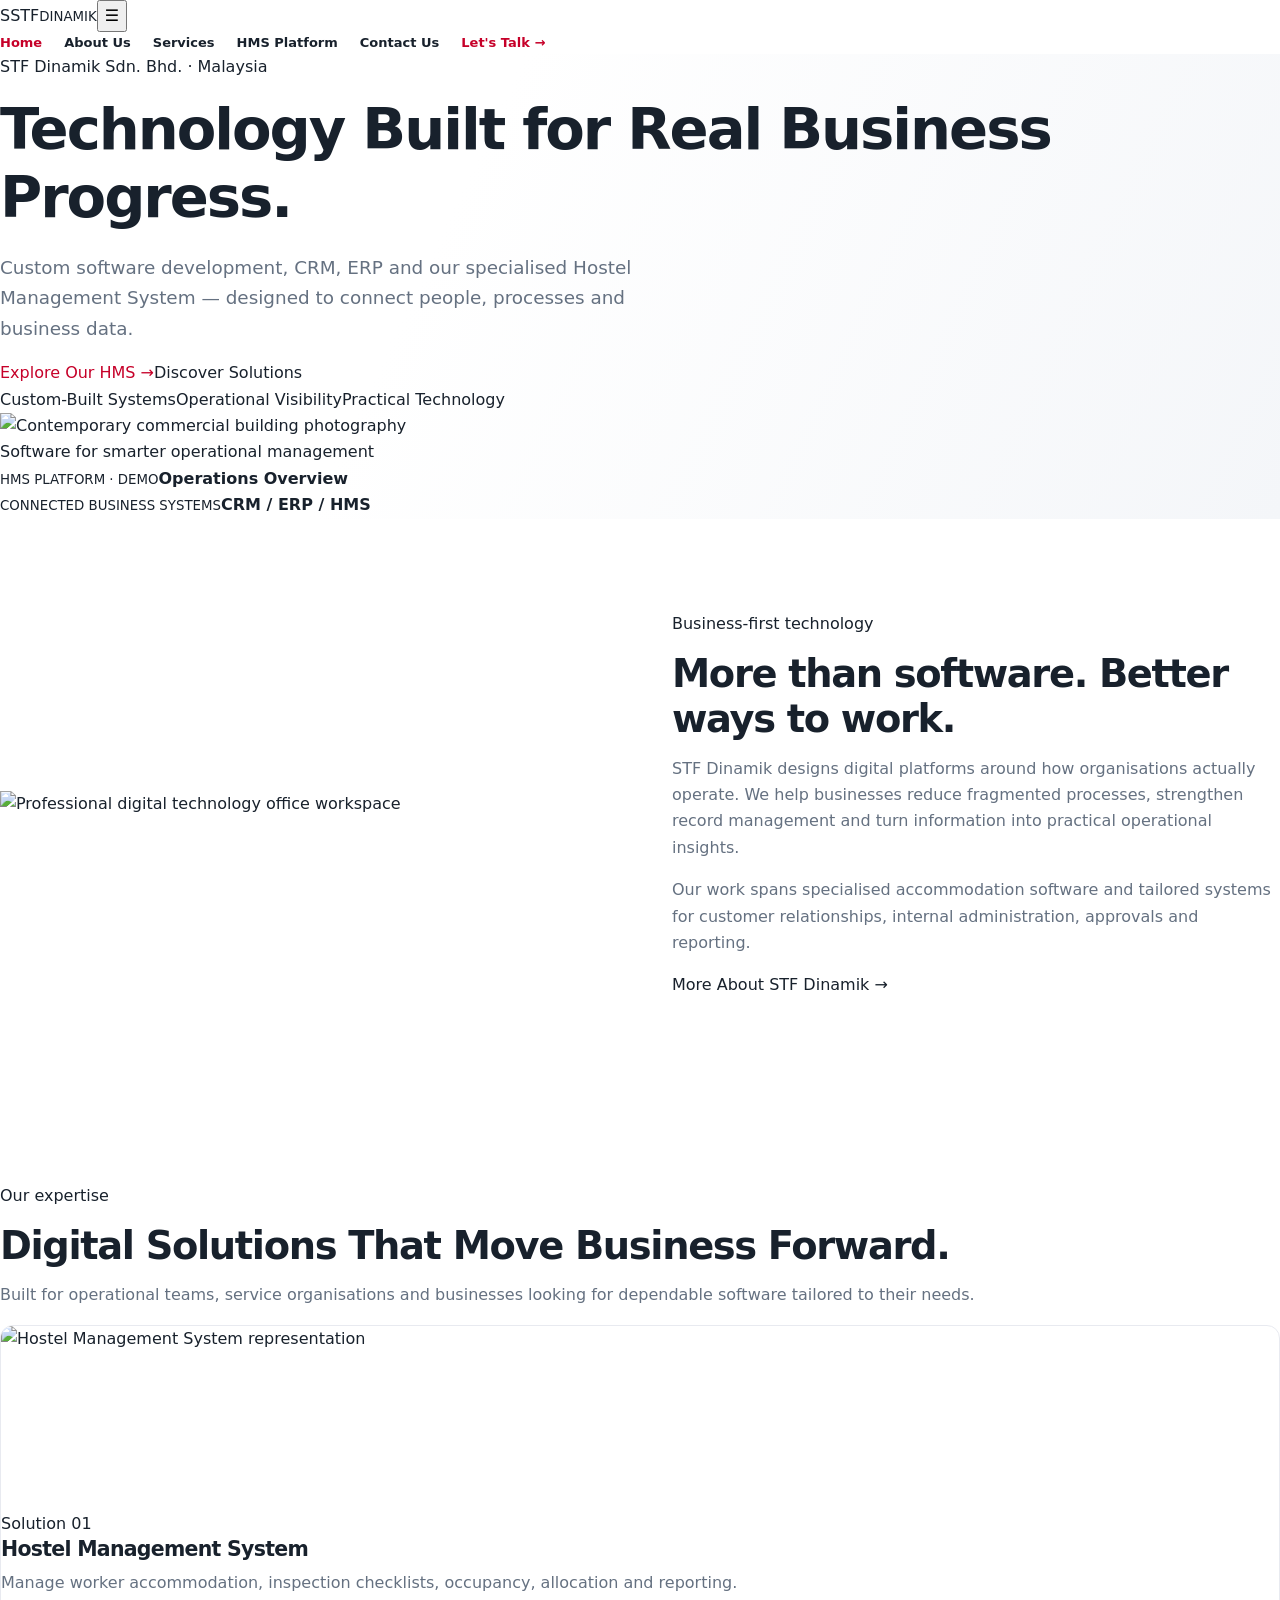
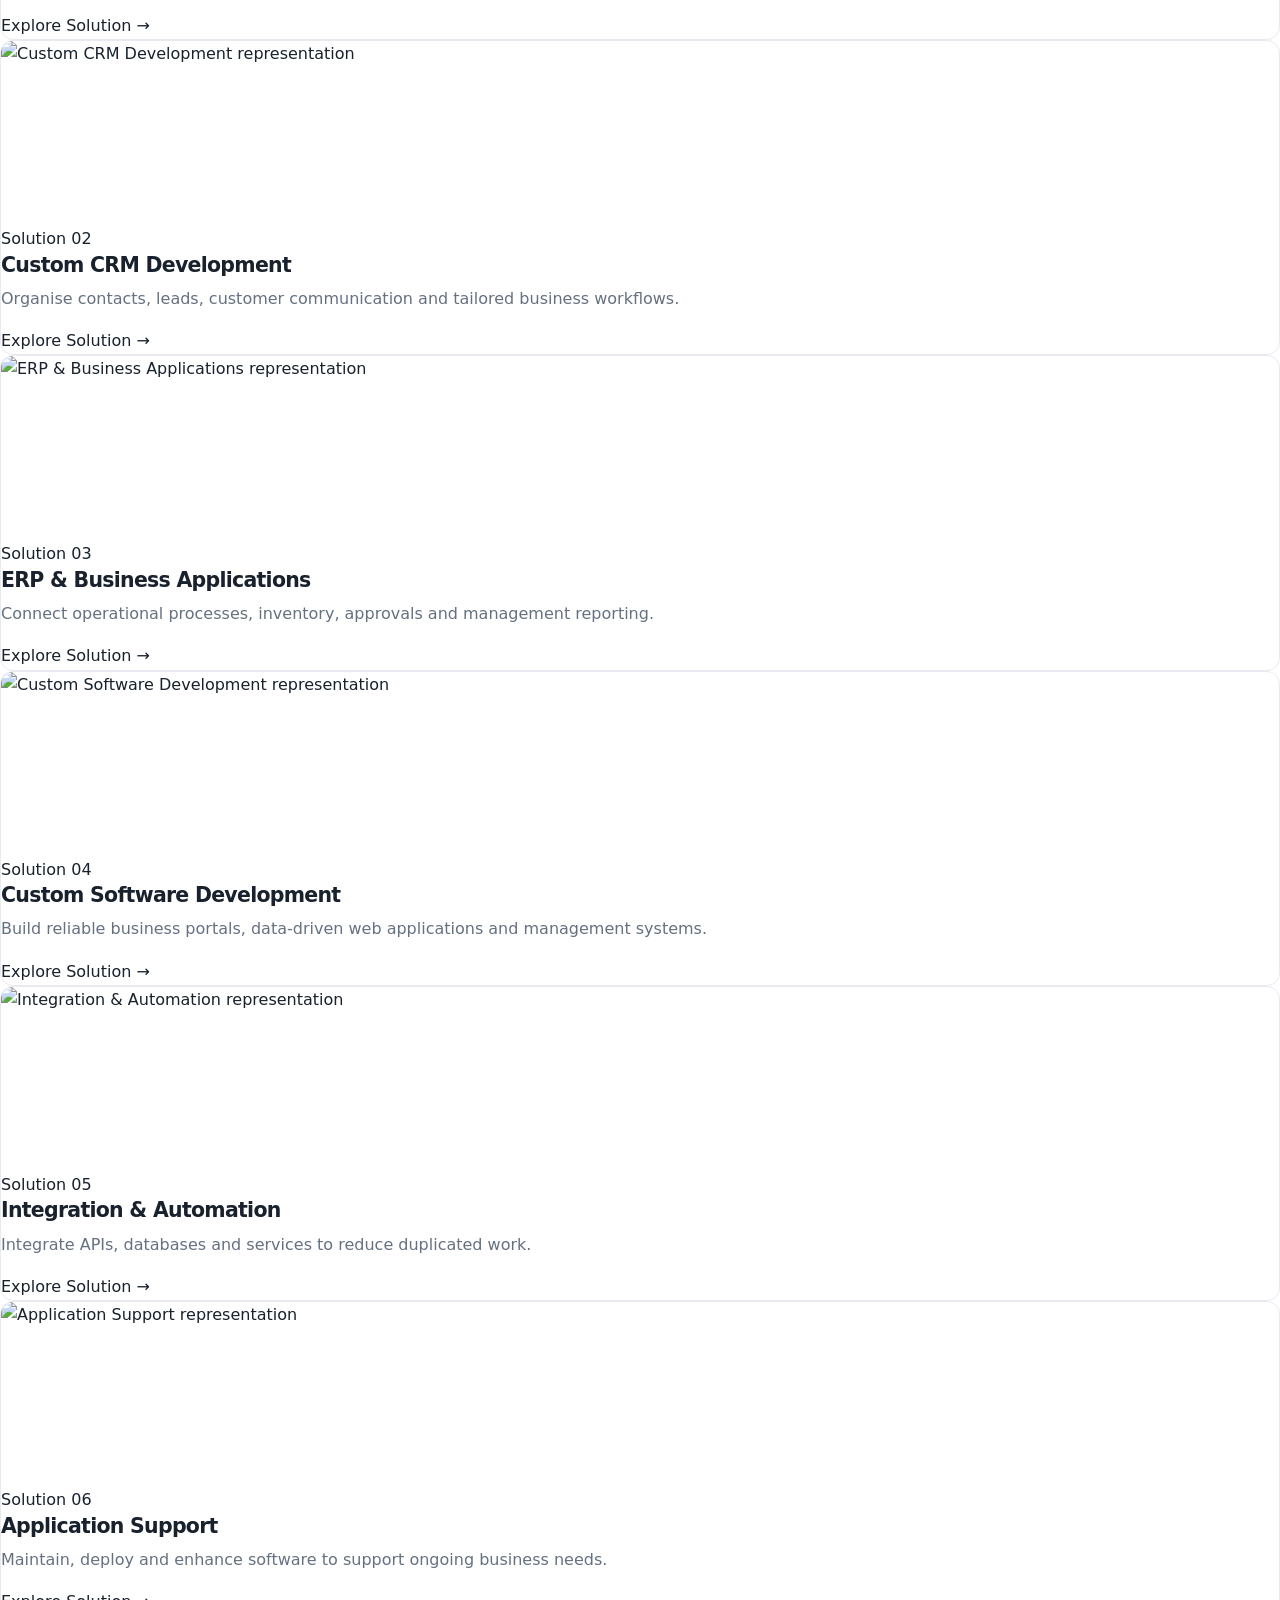
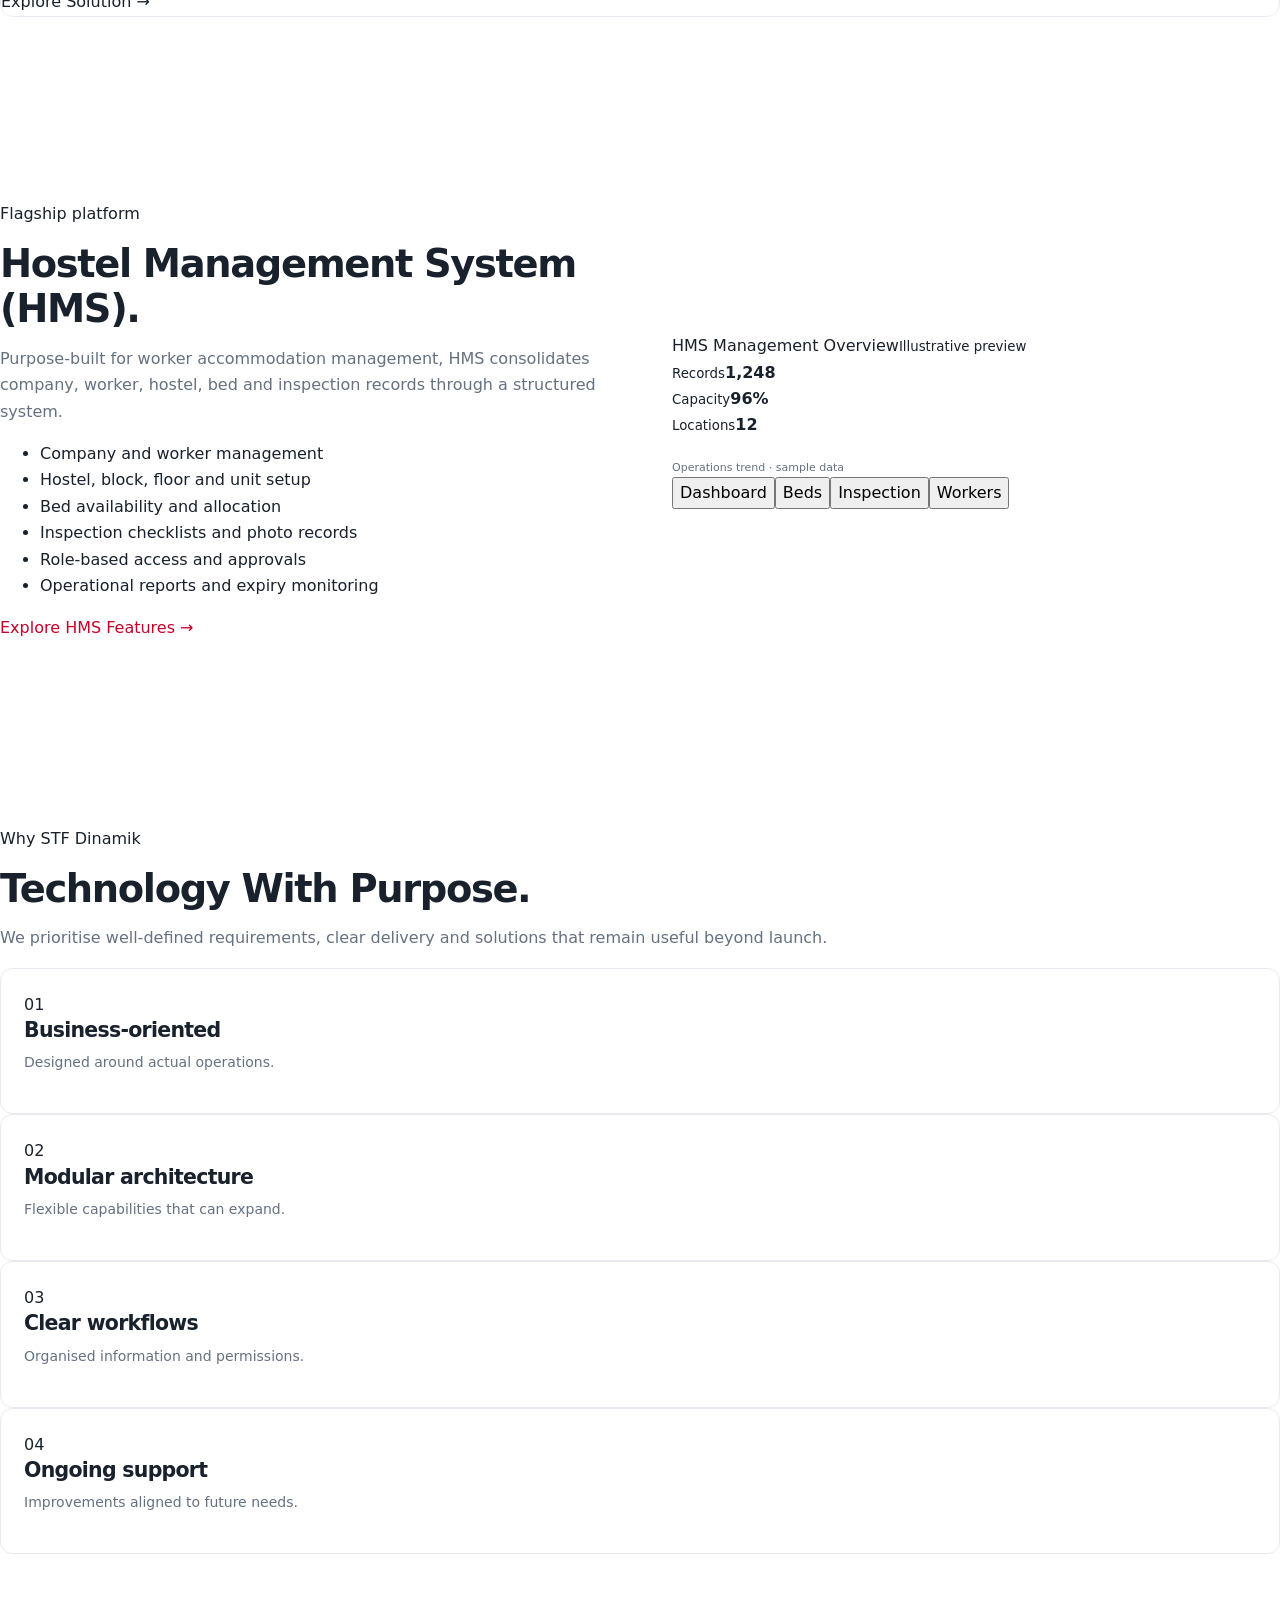
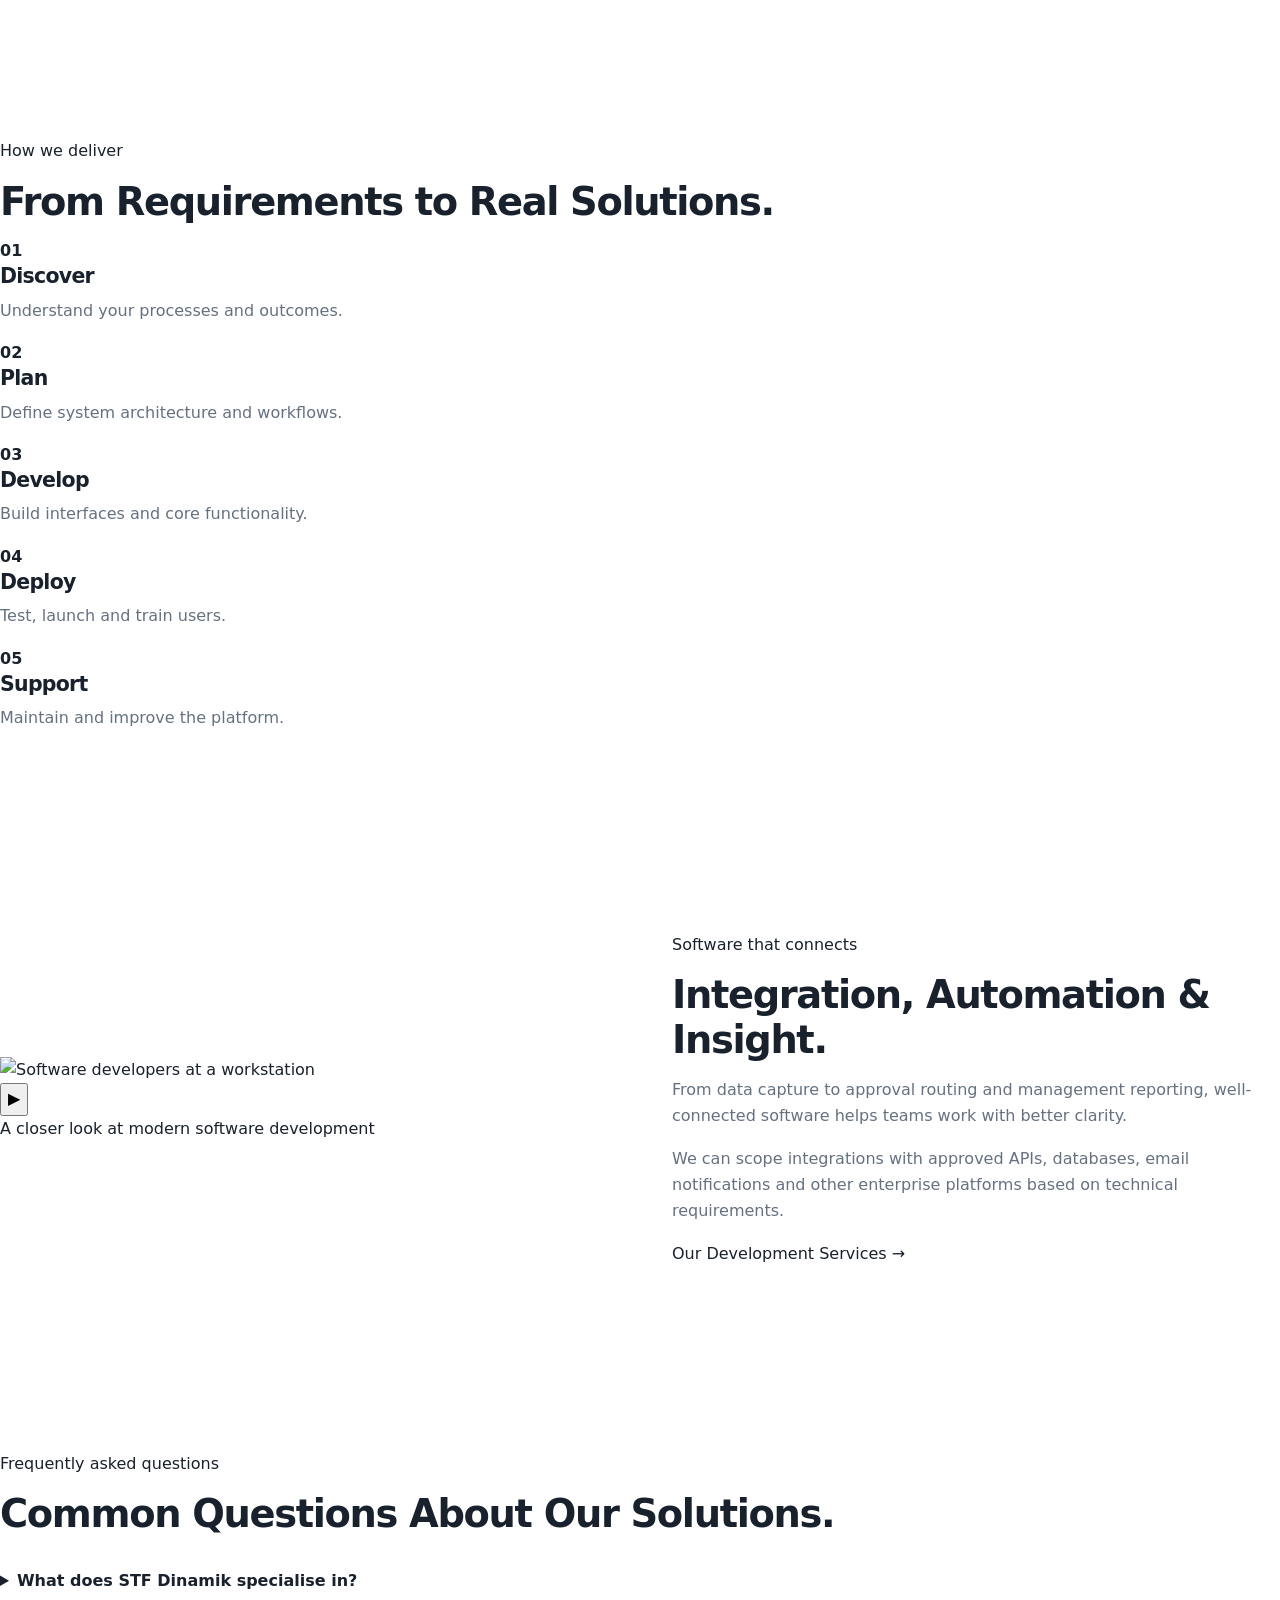
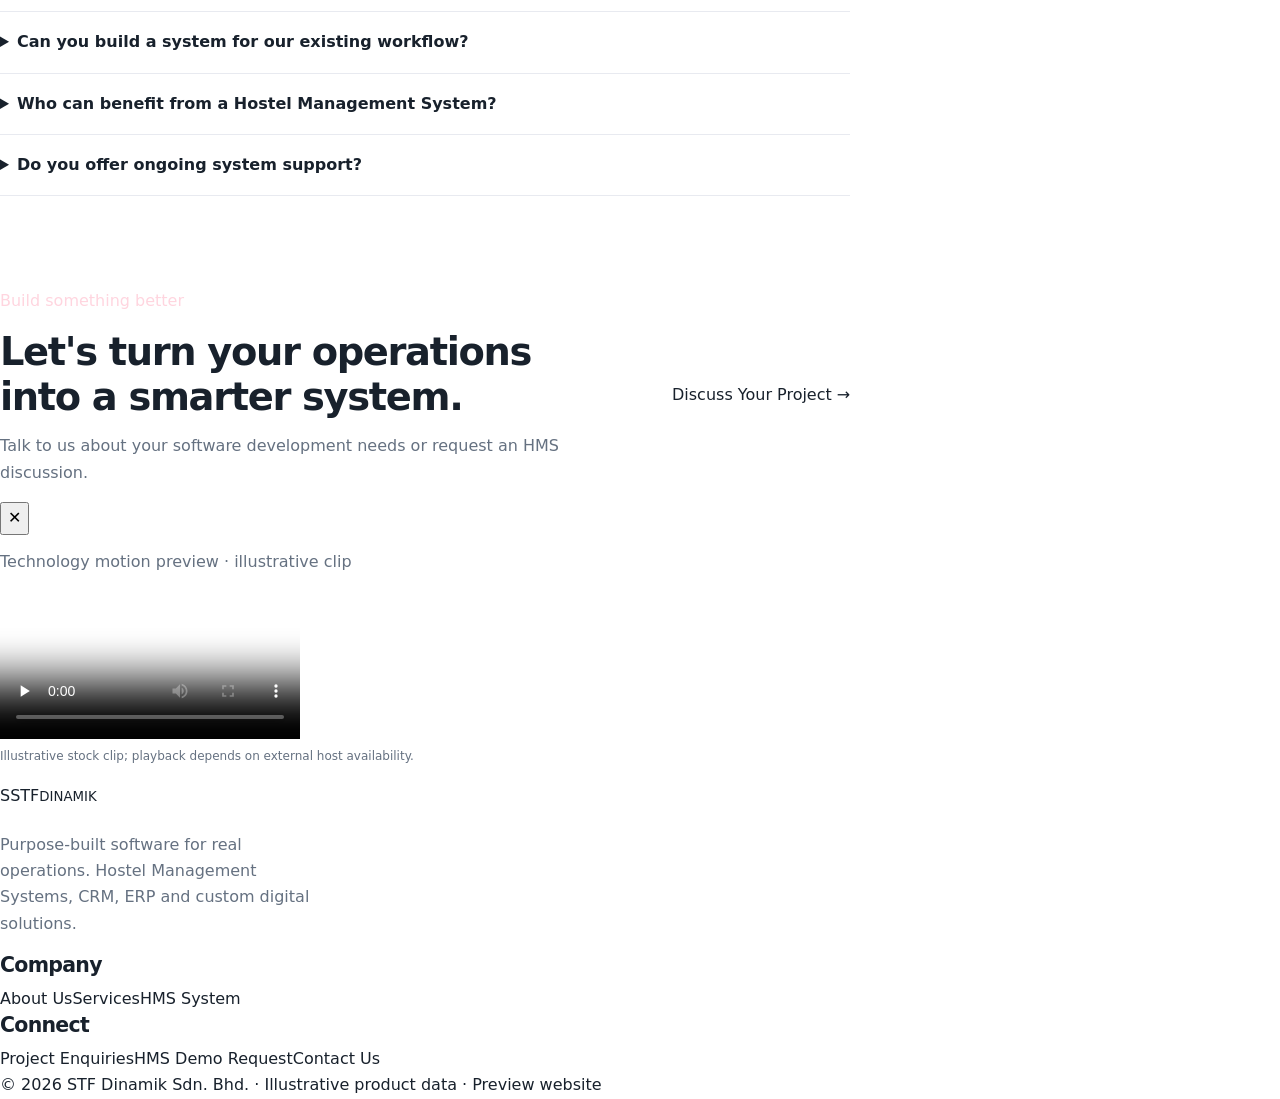
==== index.html @ 2d83edd6 "Redesign STF Dinamik V7 homepage with polished motion and richer SEO content" ====
<!doctype html><html lang="en"><head><meta charset="UTF-8"><meta name="viewport" content="width=device-width,initial-scale=1"><meta name="theme-color" content="#cf1232"><title>STF Dinamik | Custom Software Development & HMS Malaysia</title><meta name="description" content="STF Dinamik builds practical software solutions in Malaysia, including Hostel Management System, CRM, ERP, custom business applications and integrations."><link rel="canonical" href="https://williamckw.github.io/stf-dinamik-website/index.html"><meta property="og:type" content="website"><meta property="og:title" content="STF Dinamik | Custom Software Development & HMS Malaysia"><meta property="og:description" content="STF Dinamik builds practical software solutions in Malaysia, including Hostel Management System, CRM, ERP, custom business applications and integrations."><meta property="og:url" content="https://williamckw.github.io/stf-dinamik-website/index.html"><meta name="twitter:card" content="summary"><link rel="preconnect" href="https://images.unsplash.com"><link rel="stylesheet" href="assets/site.css"><script type="application/ld+json">{"@context":"https://schema.org","@type":"Organization","name":"STF Dinamik Sdn. Bhd.","url":"https://williamckw.github.io/stf-dinamik-website/","description":"Custom software development, enterprise systems and Hostel Management System solutions in Malaysia."}</script></head><body><a href="#main" class="skip">Skip to content</a><header class="header"><div class="wrap headin"><a class="brand" href="index.html" aria-label="STF Dinamik homepage"><span class="mark">S</span><span class="brandname">STF<small>DINAMIK</small></span></a><button class="hamb" aria-label="Open navigation" aria-expanded="false" aria-controls="primary">☰</button><nav class="nav" id="primary"><a href="index.html" aria-current="page">Home</a><a href="about.html" >About Us</a><a href="services.html" >Services</a><a href="hms.html" >HMS Platform</a><a href="contact.html" >Contact Us</a><a class="button red" href="contact.html">Let's Talk →</a></nav></div></header><main id="main"><section class="hero"><div class="wrap herogrid"><div class="herocopy"><div class="overline">STF Dinamik Sdn. Bhd. · Malaysia</div><h1>Technology Built for <span class="redtext">Real Business Progress.</span></h1><p class="lead">Custom software development, CRM, ERP and our specialised Hostel Management System — designed to connect people, processes and business data.</p><div class="flexactions"><a class="button red" href="hms.html">Explore Our HMS →</a><a class="button" href="services.html">Discover Solutions</a></div><div class="heronotes"><span>Custom-Built Systems</span><span>Operational Visibility</span><span>Practical Technology</span></div></div><div class="visual" aria-label="Professional technology and management concept"><div class="imagehero"><img src="https://images.unsplash.com/photo-1486406146926-c627a92ad1ab?auto=format&fit=crop&w=1600&q=78" alt="Contemporary commercial building photography" fetchpriority="high" decoding="async"><div class="imagecaption">Software for smarter operational management</div></div><div class="glass one"><small>HMS PLATFORM · DEMO</small><strong>Operations Overview</strong><div class="tinybars"><i style="--h:40%"></i><i style="--h:60%"></i><i style="--h:42%"></i><i style="--h:74%"></i><i style="--h:62%"></i><i style="--h:92%"></i></div></div><div class="glass two"><small>CONNECTED BUSINESS SYSTEMS</small><strong>CRM / ERP / HMS</strong></div><div class="orbit" aria-hidden="true"></div></div></div></section>
<section class="section"><div class="wrap split"><div class="photobox reveal"><img src="https://images.unsplash.com/photo-1497366754035-f200968a6e72?auto=format&fit=crop&w=1200&q=78" alt="Professional digital technology office workspace" loading="lazy" decoding="async"></div><div class="reveal"><div class="overline">Business-first technology</div><h2>More than software. <span class="redtext">Better ways to work.</span></h2><p>STF Dinamik designs digital platforms around how organisations actually operate. We help businesses reduce fragmented processes, strengthen record management and turn information into practical operational insights.</p><p>Our work spans specialised accommodation software and tailored systems for customer relationships, internal administration, approvals and reporting.</p><a href="about.html" class="textlink">More About STF Dinamik →</a></div></div></section>
<section class="section alt"><div class="wrap"><div class="sectiontop"><div class="overline">Our expertise</div><h2>Digital Solutions That <span class="redtext">Move Business Forward.</span></h2><p>Built for operational teams, service organisations and businesses looking for dependable software tailored to their needs.</p></div><div class="grid"><article class="card reveal"><div class="card-photo"><img src="https://images.unsplash.com/photo-1545324418-cc1a3fa10c00?auto=format&fit=crop&w=1100&q=76" alt="Hostel Management System representation" loading="lazy" decoding="async"></div><div class="cardbody"><span class="service-label">Solution 01</span><h3>Hostel Management System</h3><p>Manage worker accommodation, inspection checklists, occupancy, allocation and reporting.</p><a class="textlink" href="hms.html">Explore Solution →</a></div></article><article class="card reveal"><div class="card-photo"><img src="https://images.unsplash.com/photo-1521737711867-e3b97375f902?auto=format&fit=crop&w=1100&q=76" alt="Custom CRM Development representation" loading="lazy" decoding="async"></div><div class="cardbody"><span class="service-label">Solution 02</span><h3>Custom CRM Development</h3><p>Organise contacts, leads, customer communication and tailored business workflows.</p><a class="textlink" href="contact.html">Explore Solution →</a></div></article><article class="card reveal"><div class="card-photo"><img src="https://images.unsplash.com/photo-1551288049-bebda4e38f71?auto=format&fit=crop&w=1000&q=76" alt="ERP & Business Applications representation" loading="lazy" decoding="async"></div><div class="cardbody"><span class="service-label">Solution 03</span><h3>ERP & Business Applications</h3><p>Connect operational processes, inventory, approvals and management reporting.</p><a class="textlink" href="contact.html">Explore Solution →</a></div></article><article class="card reveal"><div class="card-photo"><img src="https://images.unsplash.com/photo-1498050108023-c5249f4df085?auto=format&fit=crop&w=1000&q=76" alt="Custom Software Development representation" loading="lazy" decoding="async"></div><div class="cardbody"><span class="service-label">Solution 04</span><h3>Custom Software Development</h3><p>Build reliable business portals, data-driven web applications and management systems.</p><a class="textlink" href="contact.html">Explore Solution →</a></div></article><article class="card reveal"><div class="card-photo"><img src="https://images.unsplash.com/photo-1451187580459-43490279c0fa?auto=format&fit=crop&w=1000&q=76" alt="Integration & Automation representation" loading="lazy" decoding="async"></div><div class="cardbody"><span class="service-label">Solution 05</span><h3>Integration & Automation</h3><p>Integrate APIs, databases and services to reduce duplicated work.</p><a class="textlink" href="contact.html">Explore Solution →</a></div></article><article class="card reveal"><div class="card-photo"><img src="https://images.unsplash.com/photo-1516321318423-f06f85e504b3?auto=format&fit=crop&w=1000&q=76" alt="Application Support representation" loading="lazy" decoding="async"></div><div class="cardbody"><span class="service-label">Solution 06</span><h3>Application Support</h3><p>Maintain, deploy and enhance software to support ongoing business needs.</p><a class="textlink" href="contact.html">Explore Solution →</a></div></article></div></div></section>
<section class="section"><div class="wrap split"><div class="reveal"><div class="overline">Flagship platform</div><h2>Hostel Management <span class="redtext">System (HMS).</span></h2><p>Purpose-built for worker accommodation management, HMS consolidates company, worker, hostel, bed and inspection records through a structured system.</p><ul class="bullets"><li>Company and worker management</li><li>Hostel, block, floor and unit setup</li><li>Bed availability and allocation</li><li>Inspection checklists and photo records</li><li>Role-based access and approvals</li><li>Operational reports and expiry monitoring</li></ul><a class="button red" href="hms.html">Explore HMS Features →</a></div><div class="productstage rotating-scene"><div class="dash tilt" aria-label="Interactive HMS demo dashboard"><div class="dashhead"><span id="dash-title">HMS Management Overview</span><small>Illustrative preview</small></div><div class="stats"><div><small>Records</small><strong id="stat1">1,248</strong></div><div><small>Capacity</small><strong id="stat2">96%</strong></div><div><small>Locations</small><strong id="stat3">12</strong></div></div><p style="font-size:11px;margin-top:20px;margin-bottom:0">Operations trend · sample data</p><div class="bars"><span style="--h:28%"></span><span style="--h:48%"></span><span style="--h:43%"></span><span style="--h:66%"></span><span style="--h:59%"></span><span style="--h:84%"></span><span style="--h:96%"></span></div></div><div class="tabs" aria-label="HMS module preview"><button type="button" data-tab="overview" aria-selected="true">Dashboard</button><button type="button" data-tab="beds" aria-selected="false">Beds</button><button type="button" data-tab="inspections" aria-selected="false">Inspection</button><button type="button" data-tab="workers" aria-selected="false">Workers</button></div></div></div></section>
<section class="section alt"><div class="wrap"><div class="sectiontop"><div class="overline">Why STF Dinamik</div><h2>Technology With <span class="redtext">Purpose.</span></h2><p>We prioritise well-defined requirements, clear delivery and solutions that remain useful beyond launch.</p></div><div class="featuregrid"><article class="feature reveal"><span class="num">01</span><h3>Business-oriented</h3><p>Designed around actual operations.</p></article><article class="feature reveal"><span class="num">02</span><h3>Modular architecture</h3><p>Flexible capabilities that can expand.</p></article><article class="feature reveal"><span class="num">03</span><h3>Clear workflows</h3><p>Organised information and permissions.</p></article><article class="feature reveal"><span class="num">04</span><h3>Ongoing support</h3><p>Improvements aligned to future needs.</p></article></div></div></section>
<section class="section"><div class="wrap"><div class="sectiontop"><div class="overline">How we deliver</div><h2>From Requirements to <span class="redtext">Real Solutions.</span></h2></div><div class="timeline"><article class="step"><b>01</b><h3>Discover</h3><p>Understand your processes and outcomes.</p></article><article class="step"><b>02</b><h3>Plan</h3><p>Define system architecture and workflows.</p></article><article class="step"><b>03</b><h3>Develop</h3><p>Build interfaces and core functionality.</p></article><article class="step"><b>04</b><h3>Deploy</h3><p>Test, launch and train users.</p></article><article class="step"><b>05</b><h3>Support</h3><p>Maintain and improve the platform.</p></article></div></div></section>
<section class="section alt"><div class="wrap split"><div class="video-callout"><img src="https://images.unsplash.com/photo-1498050108023-c5249f4df085?auto=format&fit=crop&w=1000&q=76" alt="Software developers at a workstation" loading="lazy" decoding="async"><button type="button" class="play" aria-label="Play technology preview">▶</button><div class="videotxt">A closer look at modern software development</div></div><div><div class="overline">Software that connects</div><h2>Integration, Automation <span class="redtext">& Insight.</span></h2><p>From data capture to approval routing and management reporting, well-connected software helps teams work with better clarity.</p><p>We can scope integrations with approved APIs, databases, email notifications and other enterprise platforms based on technical requirements.</p><a class="button" href="services.html">Our Development Services →</a></div></div></section>
<section class="section"><div class="wrap"><div class="sectiontop"><div class="overline">Frequently asked questions</div><h2>Common Questions About <span class="redtext">Our Solutions.</span></h2></div><div class="faq"><details><summary>What does STF Dinamik specialise in?</summary><p>We specialise in developing a Hostel Management System and providing custom software development, CRM, ERP and system integration services.</p></details><details><summary>Can you build a system for our existing workflow?</summary><p>Custom project requirements can be reviewed and scoped around your processes, integrations and user roles.</p></details><details><summary>Who can benefit from a Hostel Management System?</summary><p>Organisations managing worker accommodation and hostel operations, including company and worker records, occupancy and inspections.</p></details><details><summary>Do you offer ongoing system support?</summary><p>Maintenance and enhancement requirements can be included in a defined service agreement.</p></details></div></div></section><section class="cta"><div class="wrap split"><div><div class="overline" style="color:#ffd5df">Build something better</div><h2>Let's turn your operations into a smarter system.</h2><p>Talk to us about your software development needs or request an HMS discussion.</p></div><div><a class="button" href="contact.html">Discuss Your Project →</a></div></div></section>
<div class="modal" role="dialog" aria-modal="true" aria-label="Technology video preview"><div class="modalinner"><button class="close" type="button" aria-label="Close preview">✕</button><p style="margin:14px 0">Technology motion preview · illustrative clip</p><video controls playsinline preload="none" poster="https://images.unsplash.com/photo-1498050108023-c5249f4df085?auto=format&fit=crop&w=1000&q=76"><source src="https://videos.pexels.com/video-files/3209828/3209828-hd_1280_720_25fps.mp4" type="video/mp4">Video preview not supported.</video><p class="notice">Illustrative stock clip; playback depends on external host availability.</p></div></div></main><footer class="foot"><div class="wrap"><div class="footgrid"><div><a class="brand" href="index.html" aria-label="STF Dinamik homepage"><span class="mark">S</span><span class="brandname">STF<small>DINAMIK</small></span></a><p style="max-width:330px;margin-top:22px">Purpose-built software for real operations. Hostel Management Systems, CRM, ERP and custom digital solutions.</p></div><div><h3>Company</h3><nav class="footnav"><a href="about.html">About Us</a><a href="services.html">Services</a><a href="hms.html">HMS System</a></nav></div><div><h3>Connect</h3><nav class="footnav"><a href="contact.html">Project Enquiries</a><a href="contact.html">HMS Demo Request</a><a href="contact.html">Contact Us</a></nav></div></div><div class="copyright">© 2026 STF Dinamik Sdn. Bhd. · Illustrative product data · Preview website</div></div></footer><script defer src="assets/site.js"></script></body></html>
---- assets/site.css ----
:root{--red:#c60029;--red2:#8b0020;--ink:#18212c;--muted:#657181;--line:#e8eaf0;--soft:#f6f7fa;--radius:15px}*{box-sizing:border-box}html{scroll-behavior:smooth}body{margin:0;color:var(--ink);font:16px/1.65 system-ui,-apple-system,BlinkMacSystemFont,"Segoe UI",sans-serif;overflow-x:clip}img{display:block;max-width:100%;height:auto}a{text-decoration:none;color:inherit}button,input,textarea,select{font:inherit}button{cursor:pointer}.container{width:min(1170px,calc(100% - 48px));margin-inline:auto}.skip{position:absolute;top:-100px;left:8px;background:white;z-index:99;padding:10px}.skip:focus{top:8px}.site-header{position:sticky;top:0;z-index:100;background:#fffffff2;border-bottom:1px solid #ebedf0;backdrop-filter:blur(14px)}.header-inner{min-height:78px;display:flex;align-items:center;justify-content:space-between;gap:22px}.logo{display:inline-flex;align-items:center;gap:12px;flex:none}.symbol{font-size:34px;font-weight:950;line-height:1;color:var(--red);font-style:italic;letter-spacing:-.1em}.wordmark{font-size:22px;font-weight:900;font-style:italic;letter-spacing:-.06em;line-height:.85;color:#b70025}.wordmark small{display:block;margin-top:6px;font-style:normal;font-weight:800;letter-spacing:.28em;font-size:8px}.nav{display:flex;align-items:center;gap:22px}.nav a{white-space:nowrap;font-size:13px;font-weight:700;transition:color .2s}.nav a:hover,.nav a[aria-current=page]{color:var(--red)}.menu-toggle{display:none;border:1px solid #ddd;background:white;border-radius:8px;padding:9px 13px;font-size:22px;line-height:1}.btn{display:inline-flex;align-items:center;justify-content:center;gap:9px;min-height:46px;padding:12px 22px;background:white;border:1px solid #d5d8df;border-radius:7px;color:var(--ink);font-size:13px;font-weight:800;transition:transform .22s,background .22s,box-shadow .22s}.btn:hover{transform:translateY(-2px);box-shadow:0 14px 24px #85001c17}.btn-primary{color:white;background:linear-gradient(120deg,#dd0030,#ab0024);border-color:transparent}.btn-primary:hover{color:white}.section{padding:92px 0}.section-alt{background:var(--soft)}.eyebrow{text-transform:uppercase;font-size:12px;letter-spacing:.16em;color:var(--red);font-weight:900}.red{color:var(--red)}h1,h2,h3{line-height:1.18;overflow-wrap:break-word;letter-spacing:-.035em}h1{font-size:clamp(2.25rem,4.5vw,4.15rem);margin:16px 0 21px}h2{font-size:clamp(1.85rem,3vw,2.75rem);margin:14px 0}h3{font-size:clamp(1.1rem,1.6vw,1.4rem);margin:0 0 9px}p{margin:0 0 16px;color:var(--muted)}.lead{font-size:clamp(1rem,1.45vw,1.15rem);max-width:650px}.hero{background:linear-gradient(115deg,#fff 35%,#f4f6f9);overflow:hidden}.hero-inner{display:grid;grid-template-columns:minmax(0,.95fr) minmax(0,1.05fr);align-items:center;gap:45px;min-height:575px;padding-block:64px}.hero-content{min-width:0;position:relative;z-index:2}.hero-actions{display:flex;flex-wrap:wrap;gap:12px;margin:27px 0}.hero-photo{position:relative;border-radius:18px;overflow:hidden;min-height:430px;box-shadow:0 35px 75px #15213c24}.hero-photo img{height:430px;width:100%;object-fit:cover;transition:transform .8s;animation:softzoom 18s ease-in-out infinite alternate}.hero-photo:after{content:"";position:absolute;inset:45% 0 0;background:linear-gradient(transparent,#18020a85);pointer-events:none}.photo-caption{position:absolute;z-index:2;bottom:20px;left:20px;right:20px;color:white;font-weight:800;font-size:14px}.info-card{position:absolute;top:18px;right:18px;z-index:2;background:#fffffff0;border-radius:11px;padding:13px 18px;box-shadow:0 10px 30px #0002}.info-card strong{font-size:22px;display:block;color:var(--red)}.info-card span{font-size:11px;color:#596575}.split{display:grid;grid-template-columns:repeat(2,minmax(0,1fr));align-items:center;gap:clamp(28px,5vw,75px)}.photo-frame{border-radius:15px;overflow:hidden;position:relative}.photo-frame img{width:100%;height:420px;object-fit:cover}.section-heading{max-width:730px;margin-bottom:28px}.cards{display:grid;grid-template-columns:repeat(3,minmax(0,1fr));gap:20px}.card{background:#fff;border:1px solid var(--line);border-radius:13px;overflow:hidden;min-width:0;transition:transform .25s,box-shadow .25s}.card:hover{transform:translateY(-5px);box-shadow:0 20px 35px #15213c16}.card img{width:100%;height:185px;object-fit:cover;transition:transform .4s}.card:hover img{transform:scale(1.035)}.card-body{padding:22px}.card-body p{font-size:14px;margin:0}.link-red{color:var(--red);font-weight:800;font-size:13px}.list-check{display:grid;gap:11px;padding:0;list-style:none}.list-check li{display:flex;gap:11px}.list-check li:before{content:"✓";color:var(--red);font-weight:900}.banner{background:linear-gradient(110deg,#79001a,#bb0029);color:white;padding:65px 0}.banner p{color:#ffedf1}.banner h2{color:white}.banner .btn{color:var(--red)}.grid-4{display:grid;grid-template-columns:repeat(4,minmax(0,1fr));gap:18px}.feature{border:1px solid var(--line);padding:23px;background:white;border-radius:12px}.feature-number{color:var(--red);font-weight:900;font-size:14px}.feature p{font-size:14px}.page-intro{background:linear-gradient(115deg,#fff,#f5f6f8);padding:72px 0 62px}.page-intro h1{max-width:790px}.page-intro p{max-width:720px}.demo{border:1px solid #e9eaf0;border-radius:17px;padding:20px;background:#fff;box-shadow:0 24px 65px #151d3316;min-width:0}.demo-top{display:flex;gap:6px;padding:3px 0 15px}.demo-top i{width:8px;height:8px;border-radius:50%;background:#cbd0d8}.demo-top i:first-child{background:var(--red)}.demo-stats{display:grid;grid-template-columns:repeat(3,minmax(0,1fr));gap:10px}.demo-stats div{background:#f6f7f9;padding:12px;border-radius:9px}.demo-stats small{display:block;color:var(--muted);font-size:11px}.demo-stats strong{font-size:clamp(16px,2.2vw,25px);color:var(--red)}.chart{display:flex;align-items:flex-end;gap:9px;height:135px;padding-top:25px;border-bottom:1px solid #e8eaf0}.chart i{flex:1;max-width:35px;background:linear-gradient(#e51e45,#aa0025);height:var(--bar);border-radius:4px 4px 0 0;transform-origin:bottom;animation:barup 1.3s ease both}.demo-tabs{display:flex;flex-wrap:wrap;gap:8px;margin:18px 0}.demo-tabs button{padding:9px 13px;background:white;border:1px solid #dce0e6;border-radius:7px;font-size:12px;font-weight:700}.demo-tabs button[aria-selected=true]{color:white;background:var(--red);border-color:var(--red)}.faq{max-width:850px}.faq details{border-bottom:1px solid var(--line);padding:17px 0}.faq summary{font-weight:800;cursor:pointer}.faq p{padding-top:12px}.contact-panel{background:white;border:1px solid var(--line);padding:27px;border-radius:15px}.form-grid{display:grid;grid-template-columns:1fr 1fr;gap:14px}.field{min-width:0}.field.full{grid-column:1/-1}.field label{display:block;font-weight:700;font-size:12px;margin-bottom:6px}.field input,.field select,.field textarea{width:100%;min-width:0;padding:12px 13px;border:1px solid #cfd4dd;border-radius:7px;background:white;color:var(--ink)}.field textarea{min-height:130px;resize:vertical}.notice{font-size:12px}.footer{background:#121a26;color:#d3dae4;padding:50px 0 24px}.footer a:hover{color:#fff}.footer p{color:#9ca8b6}.footer-grid{display:grid;grid-template-columns:2fr 1fr 1fr;gap:25px}.footer-links{display:grid;gap:10px;font-size:13px}.fineprint{margin-top:35px;border-top:1px solid #303b48;padding-top:20px;font-size:12px;color:#aeb7c4}.reveal{opacity:1;transform:none}@media(min-width:850px) and (prefers-reduced-motion:no-preference){.reveal{animation:fadeup .7s both;animation-timeline:view();animation-range:entry 5% cover 26%}}@keyframes fadeup{from{opacity:.2;transform:translateY(20px)}}@keyframes softzoom{to{transform:scale(1.055)}}@keyframes barup{from{transform:scaleY(.18)}to{transform:scaleY(1)}}@media(max-width:1050px){.container{width:min(100% - 44px,960px)}.nav{gap:13px}.nav a{font-size:12px}.header-inner{gap:12px}.cards{grid-template-columns:repeat(2,minmax(0,1fr))}.hero-inner{gap:25px}.hero-photo,.hero-photo img{min-height:345px;height:345px}.grid-4{grid-template-columns:repeat(2,minmax(0,1fr))}}@media(max-width:760px){.container{width:calc(100% - 36px)}.header-inner{min-height:68px}.wordmark{font-size:19px}.symbol{font-size:28px}.menu-toggle{display:block}.nav{display:none;position:absolute;top:68px;left:0;right:0;background:#fff;padding:13px 18px 20px;border-bottom:1px solid var(--line);box-shadow:0 15px 28px #0001;align-items:stretch;flex-direction:column;gap:2px}.nav.open{display:flex}.nav a{display:block;padding:11px 8px;font-size:15px}.nav .btn{margin-top:8px}.hero-inner,.split{grid-template-columns:minmax(0,1fr);gap:26px}.hero-inner{min-height:0;padding:49px 0 40px}.hero-photo,.hero-photo img{height:300px;min-height:300px}.section{padding:63px 0}.page-intro{padding:50px 0}.photo-frame img{height:300px}.footer-grid{grid-template-columns:1fr 1fr}.footer-grid>div:first-child{grid-column:1/-1}h1{font-size:clamp(33px,8vw,48px);line-height:1.12}h2{font-size:clamp(26px,6.3vw,38px)}.form-grid{grid-template-columns:1fr}}@media(max-width:520px){.container{width:calc(100% - 32px)}body{font-size:15px;line-height:1.6}.cards,.grid-4{grid-template-columns:minmax(0,1fr)}.hero-photo,.hero-photo img{height:245px;min-height:245px}.hero-actions{align-items:stretch}.hero-actions .btn{flex:1}.info-card{top:12px;right:12px;padding:10px}.card img{height:205px}.demo{padding:14px}.demo-stats{gap:6px}.demo-stats div{padding:8px}.demo-stats small{font-size:10px}.banner{padding:48px 0}.section{padding:52px 0}.footer-grid{grid-template-columns:1fr}.footer-grid>div:first-child{grid-column:auto}}@media(prefers-reduced-motion:reduce){*,*:before,*:after{animation:none!important;scroll-behavior:auto!important;transition:none!important}}
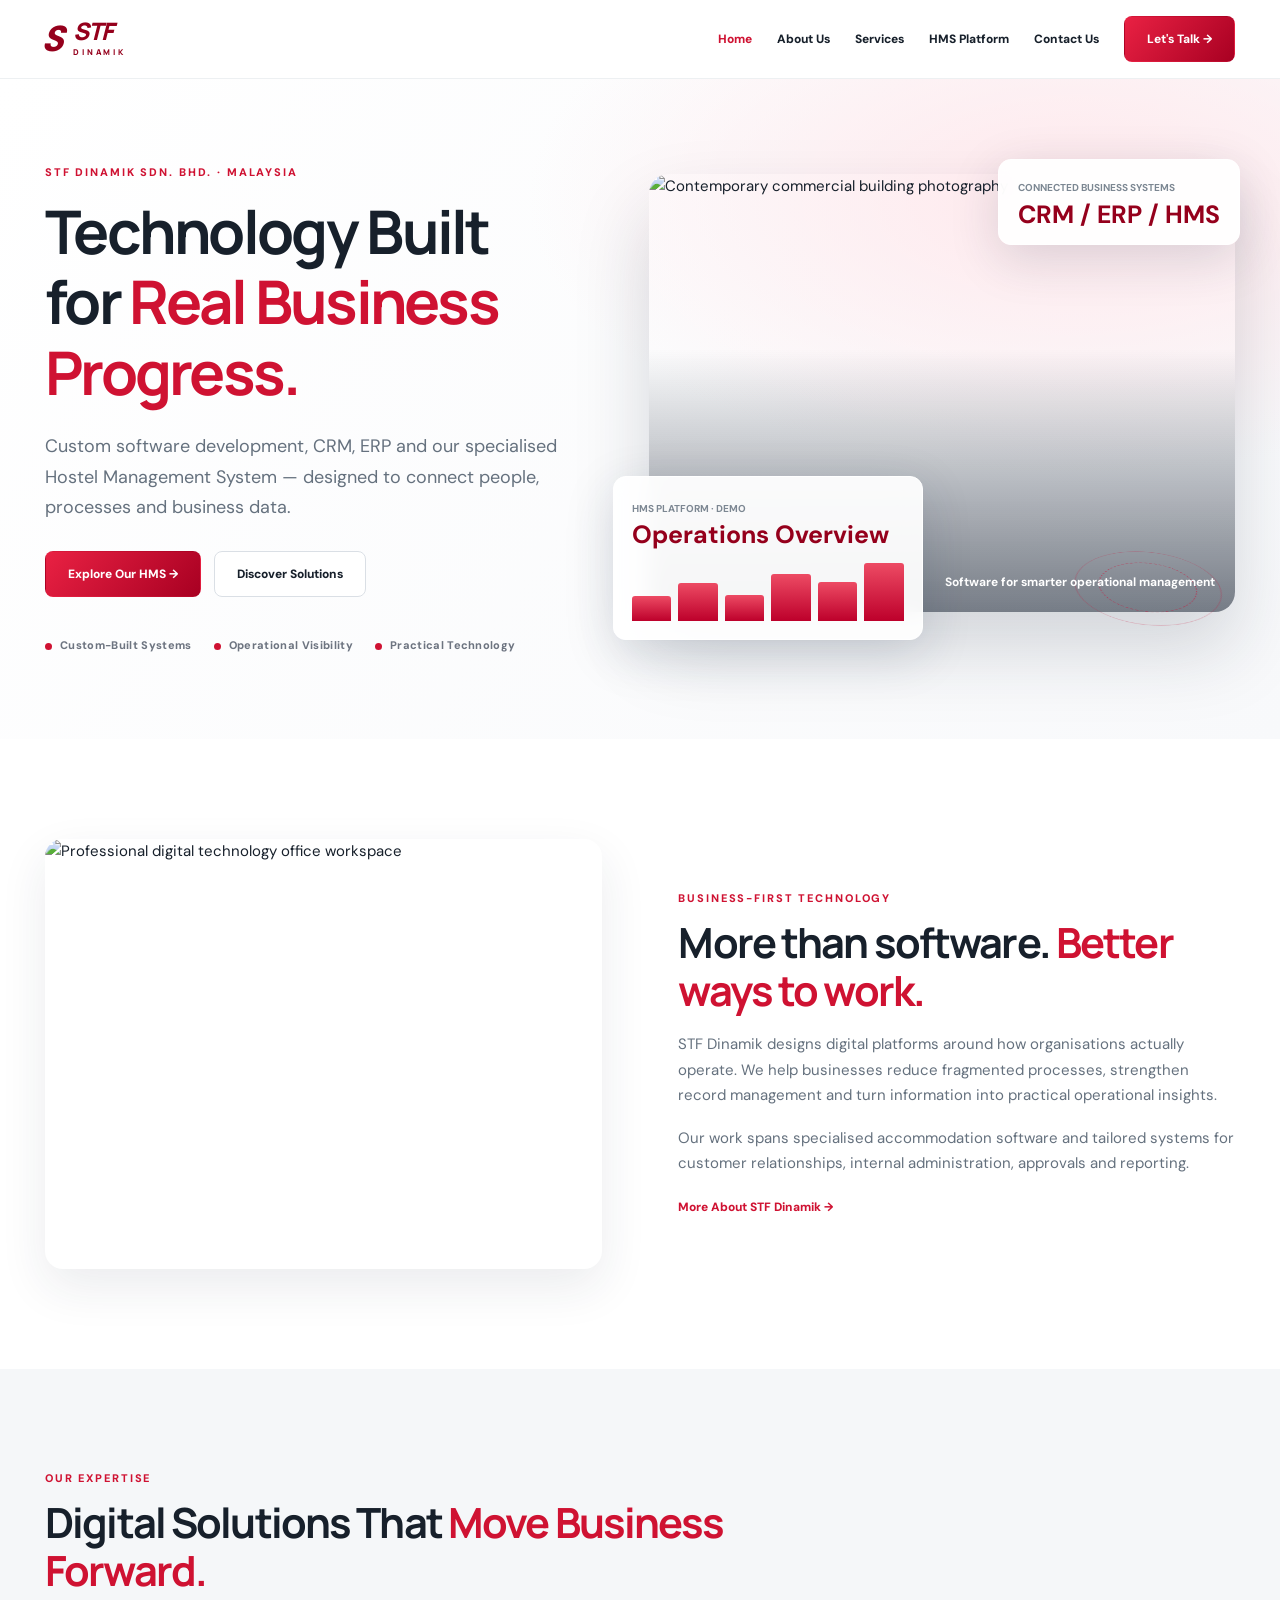
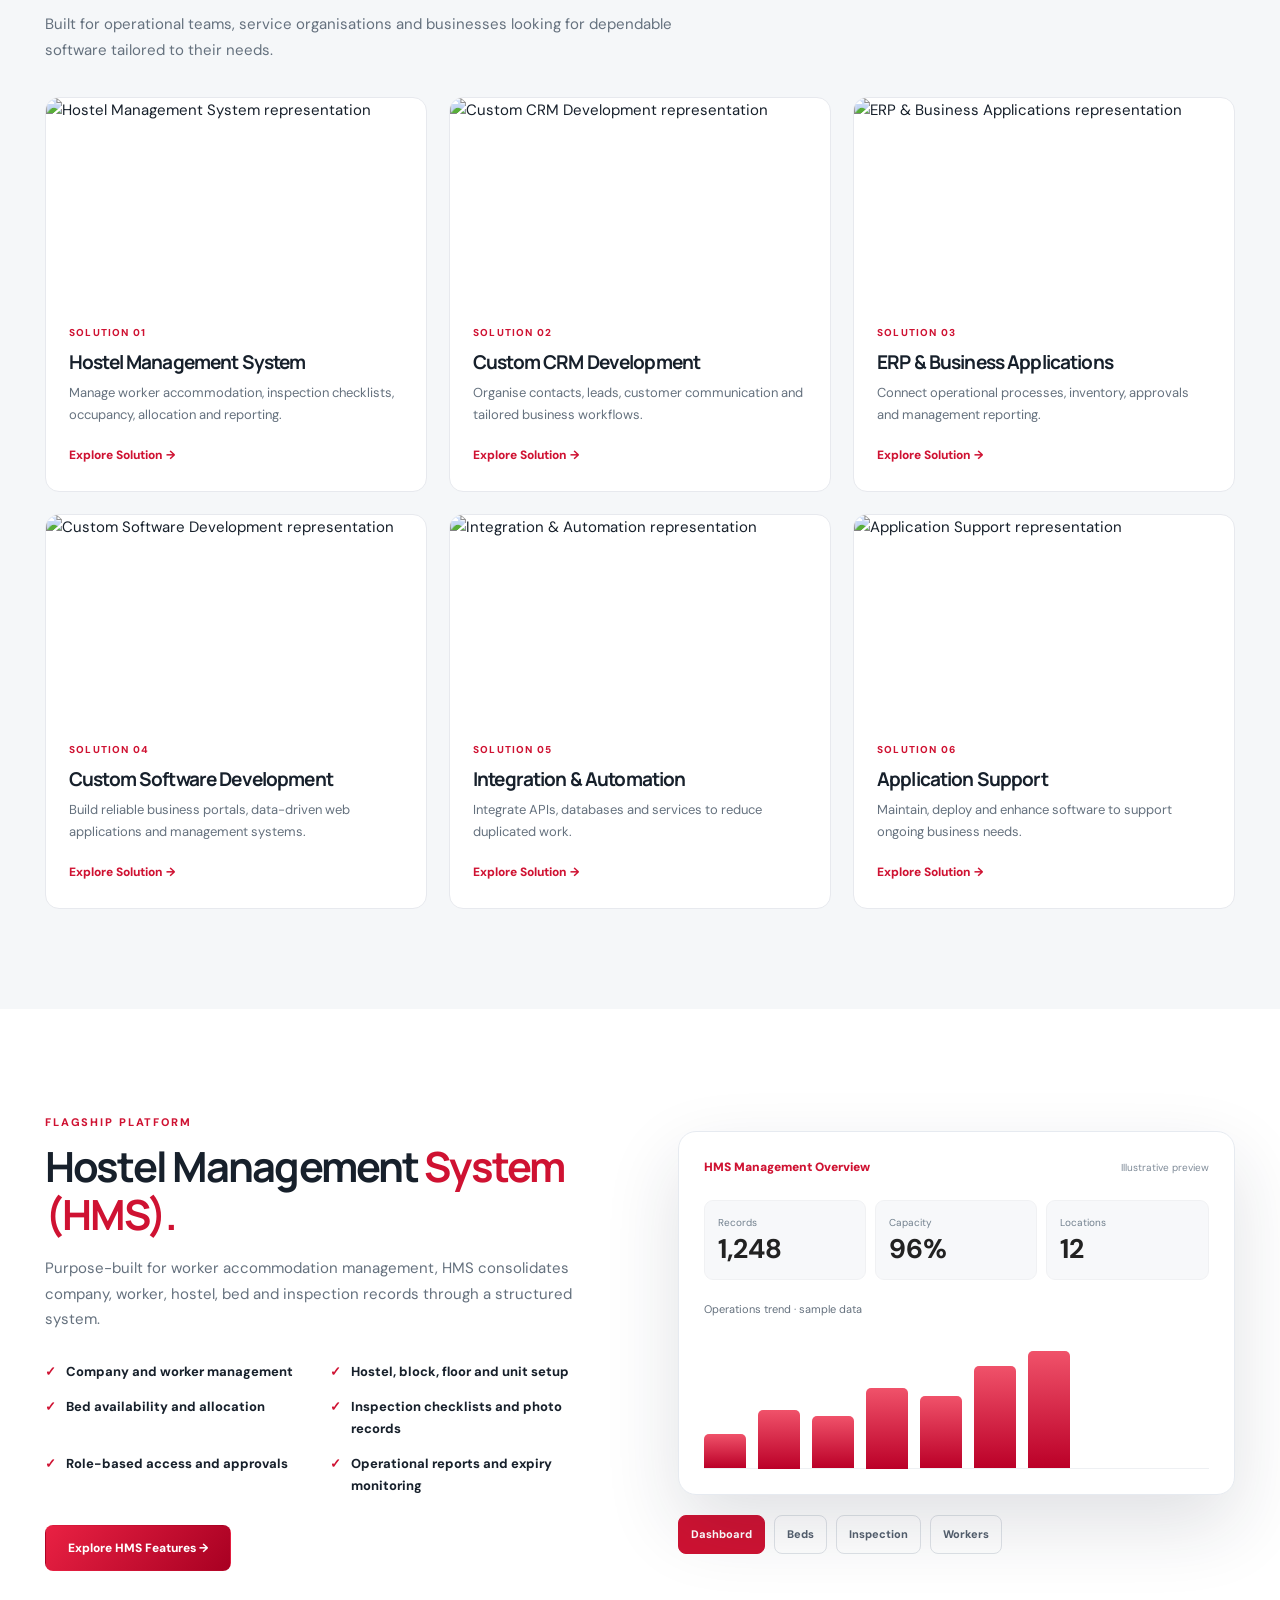
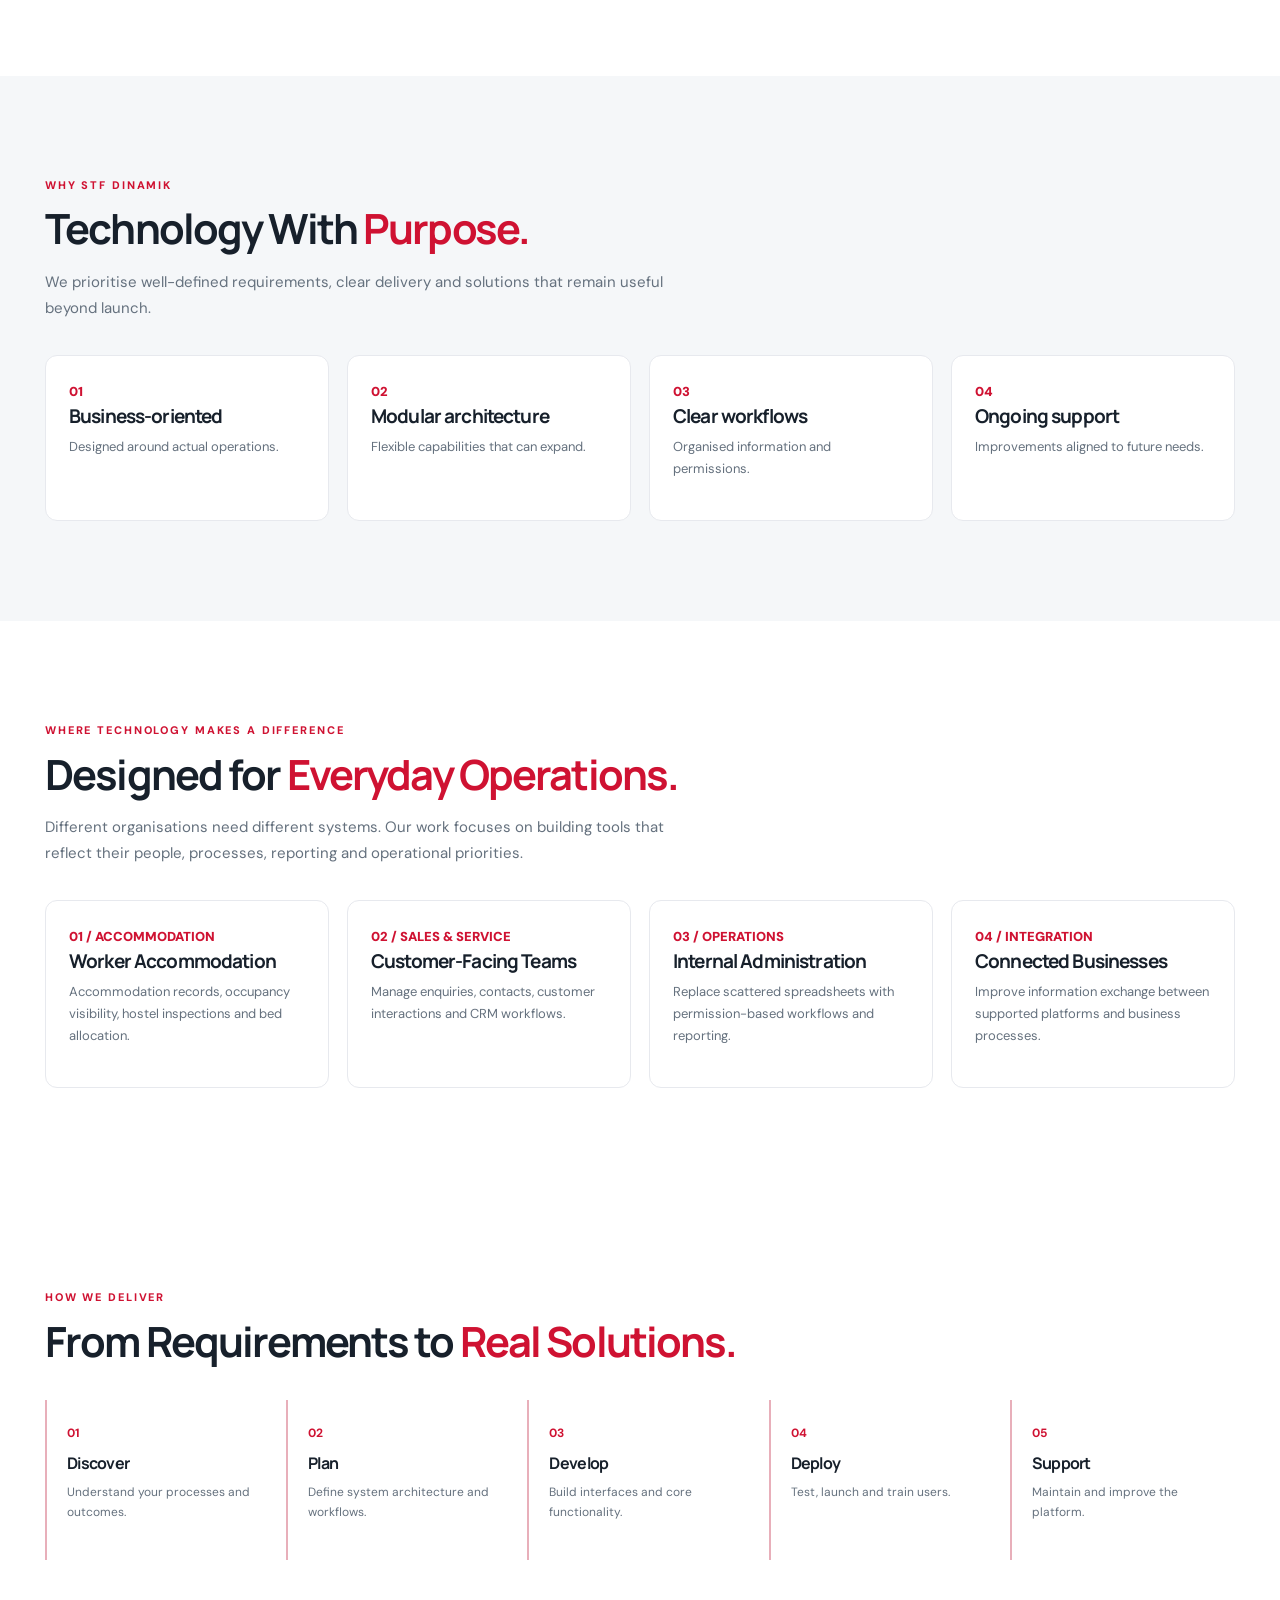
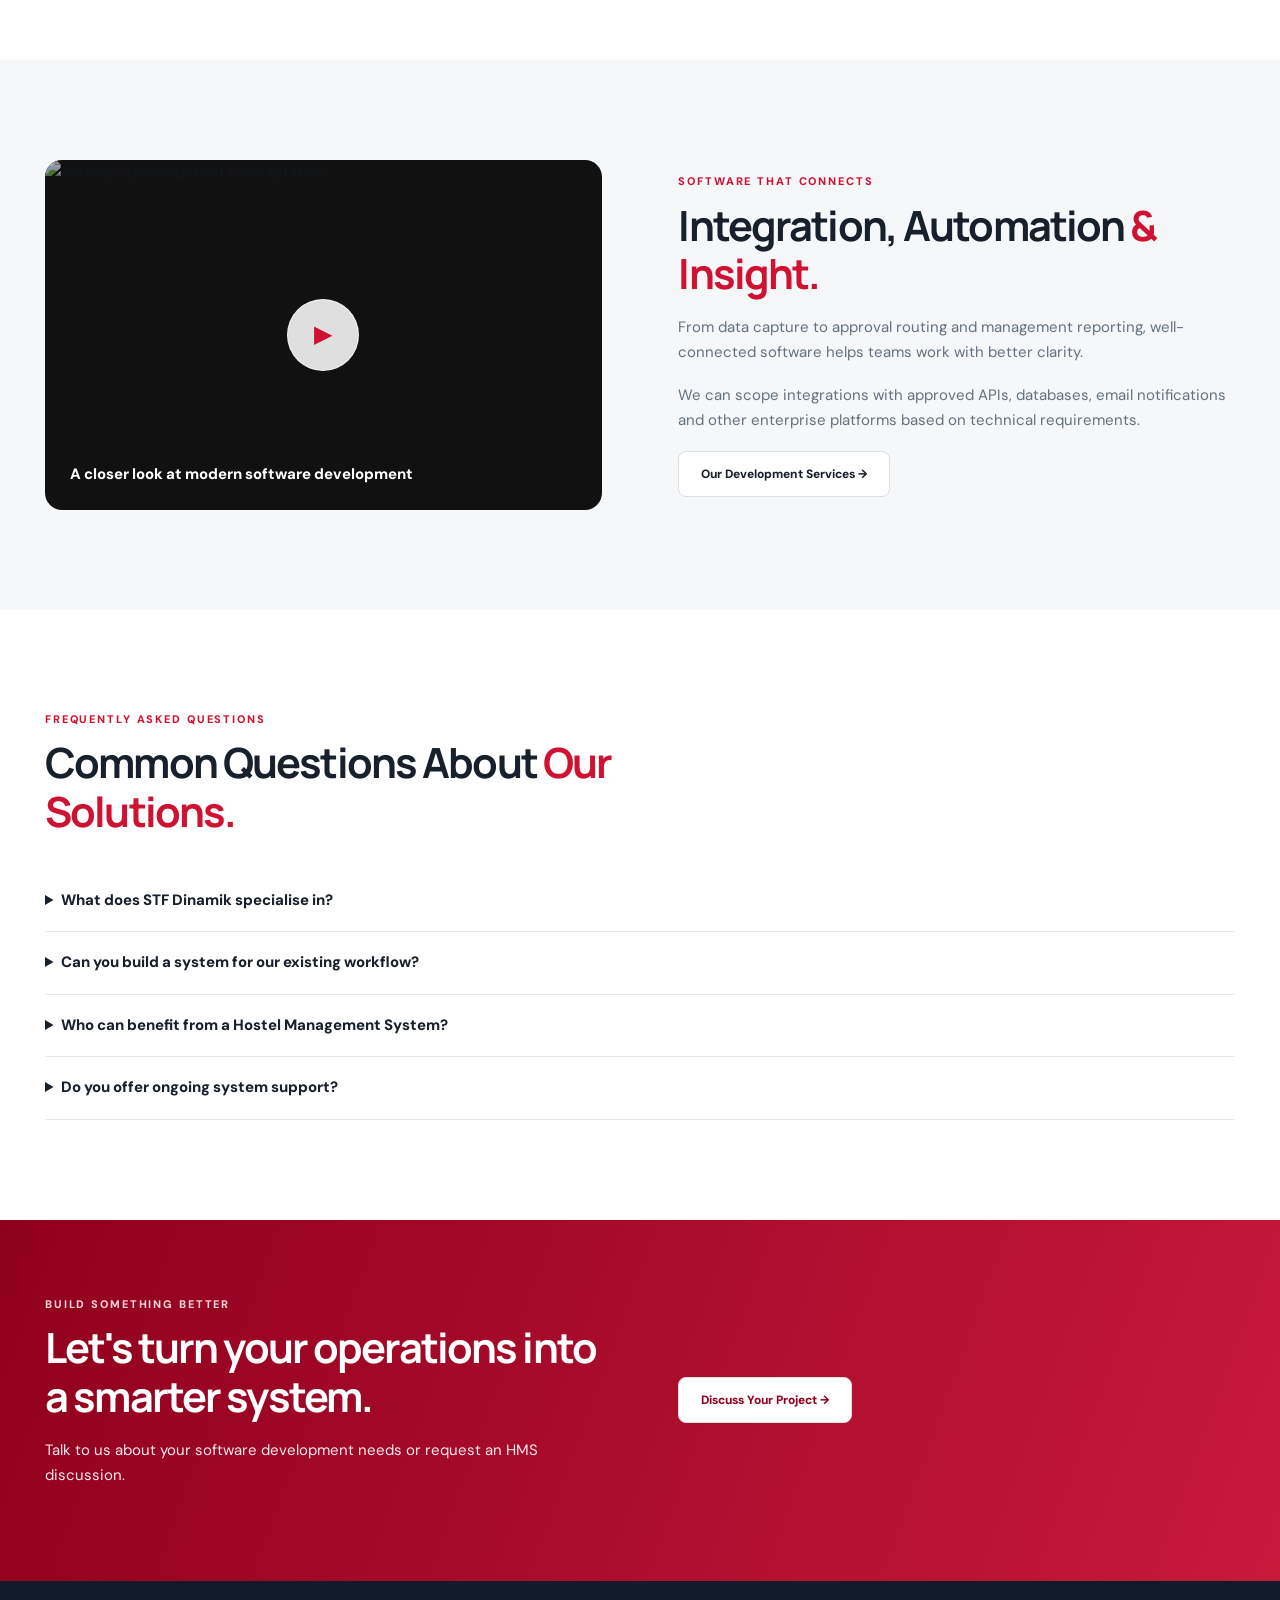
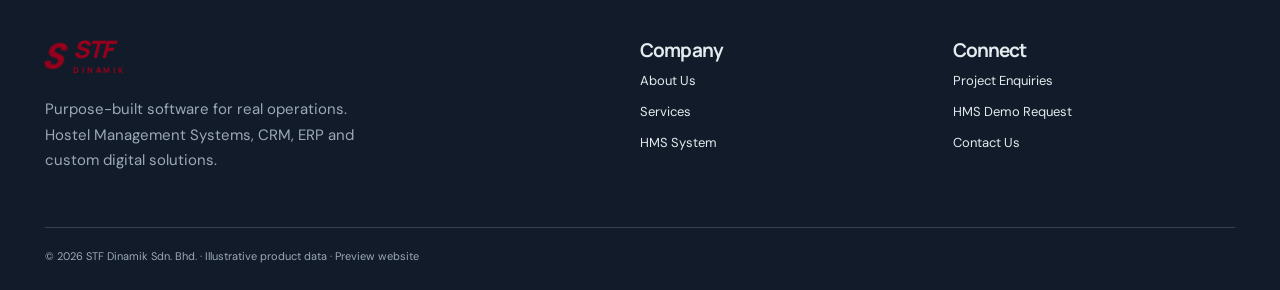
==== commit 687834c9: "Polish V8 page metadata, image previews and editorial hierarchy: index.html" ====
--- a/index.html
+++ b/index.html
@@ -1,9 +1,9 @@
-<!doctype html><html lang="en"><head><meta charset="UTF-8"><meta name="viewport" content="width=device-width,initial-scale=1"><meta name="theme-color" content="#cf1232"><title>STF Dinamik | Custom Software Development & HMS Malaysia</title><meta name="description" content="STF Dinamik builds practical software solutions in Malaysia, including Hostel Management System, CRM, ERP, custom business applications and integrations."><link rel="canonical" href="https://williamckw.github.io/stf-dinamik-website/index.html"><meta property="og:type" content="website"><meta property="og:title" content="STF Dinamik | Custom Software Development & HMS Malaysia"><meta property="og:description" content="STF Dinamik builds practical software solutions in Malaysia, including Hostel Management System, CRM, ERP, custom business applications and integrations."><meta property="og:url" content="https://williamckw.github.io/stf-dinamik-website/index.html"><meta name="twitter:card" content="summary"><link rel="preconnect" href="https://images.unsplash.com"><link rel="stylesheet" href="assets/site.css"><script type="application/ld+json">{"@context":"https://schema.org","@type":"Organization","name":"STF Dinamik Sdn. Bhd.","url":"https://williamckw.github.io/stf-dinamik-website/","description":"Custom software development, enterprise systems and Hostel Management System solutions in Malaysia."}</script></head><body><a href="#main" class="skip">Skip to content</a><header class="header"><div class="wrap headin"><a class="brand" href="index.html" aria-label="STF Dinamik homepage"><span class="mark">S</span><span class="brandname">STF<small>DINAMIK</small></span></a><button class="hamb" aria-label="Open navigation" aria-expanded="false" aria-controls="primary">☰</button><nav class="nav" id="primary"><a href="index.html" aria-current="page">Home</a><a href="about.html" >About Us</a><a href="services.html" >Services</a><a href="hms.html" >HMS Platform</a><a href="contact.html" >Contact Us</a><a class="button red" href="contact.html">Let's Talk →</a></nav></div></header><main id="main"><section class="hero"><div class="wrap herogrid"><div class="herocopy"><div class="overline">STF Dinamik Sdn. Bhd. · Malaysia</div><h1>Technology Built for <span class="redtext">Real Business Progress.</span></h1><p class="lead">Custom software development, CRM, ERP and our specialised Hostel Management System — designed to connect people, processes and business data.</p><div class="flexactions"><a class="button red" href="hms.html">Explore Our HMS →</a><a class="button" href="services.html">Discover Solutions</a></div><div class="heronotes"><span>Custom-Built Systems</span><span>Operational Visibility</span><span>Practical Technology</span></div></div><div class="visual" aria-label="Professional technology and management concept"><div class="imagehero"><img src="https://images.unsplash.com/photo-1486406146926-c627a92ad1ab?auto=format&fit=crop&w=1600&q=78" alt="Contemporary commercial building photography" fetchpriority="high" decoding="async"><div class="imagecaption">Software for smarter operational management</div></div><div class="glass one"><small>HMS PLATFORM · DEMO</small><strong>Operations Overview</strong><div class="tinybars"><i style="--h:40%"></i><i style="--h:60%"></i><i style="--h:42%"></i><i style="--h:74%"></i><i style="--h:62%"></i><i style="--h:92%"></i></div></div><div class="glass two"><small>CONNECTED BUSINESS SYSTEMS</small><strong>CRM / ERP / HMS</strong></div><div class="orbit" aria-hidden="true"></div></div></div></section>
+<!doctype html><html lang="en"><head><meta charset="UTF-8"><meta name="viewport" content="width=device-width,initial-scale=1"><meta name="theme-color" content="#cf1232"><title>STF Dinamik | Custom Software Development & HMS Malaysia</title><meta name="description" content="Custom software development in Malaysia. Explore STF Dinamik's Hostel Management System, CRM, ERP, enterprise applications and integration solutions."><link rel="canonical" href="https://williamckw.github.io/stf-dinamik-website/index.html"><meta property="og:type" content="website"><meta property="og:title" content="STF Dinamik | Custom Software Development & HMS Malaysia"><meta property="og:description" content="Custom software development in Malaysia. Explore STF Dinamik's Hostel Management System, CRM, ERP, enterprise applications and integration solutions."><meta property="og:url" content="https://williamckw.github.io/stf-dinamik-website/index.html"><meta name="twitter:card" content="summary_large_image"><meta name="twitter:title" content="STF Dinamik | Custom Software Development & HMS Malaysia"><meta name="twitter:description" content="Custom software development in Malaysia. Explore STF Dinamik's Hostel Management System, CRM, ERP, enterprise applications and integration solutions."><meta name="twitter:image" content="https://images.unsplash.com/photo-1497366754035-f200968a6e72?auto=format&fit=crop&w=1200&q=82"><meta property="og:image" content="https://images.unsplash.com/photo-1497366754035-f200968a6e72?auto=format&fit=crop&w=1200&q=82"><meta property="og:image:alt" content="Modern software engineering team and technology workspace"><meta property="og:site_name" content="STF Dinamik"><meta name="keywords" content="custom software development Malaysia, hostel management system Malaysia, enterprise software solutions, business automation"><link rel="preconnect" href="https://images.unsplash.com"><link rel="stylesheet" href="assets/site.css"><script type="application/ld+json">{"@context":"https://schema.org","@type":"Organization","name":"STF Dinamik Sdn. Bhd.","url":"https://williamckw.github.io/stf-dinamik-website/","description":"Custom software development, enterprise systems and Hostel Management System solutions in Malaysia."}</script></head><body><a href="#main" class="skip">Skip to content</a><header class="header"><div class="wrap headin"><a class="brand" href="index.html" aria-label="STF Dinamik homepage"><span class="mark" aria-hidden="true">S</span><span class="brandname">STF<small>DINAMIK</small></span></a><button class="hamb" aria-label="Open navigation" aria-expanded="false" aria-controls="primary">☰</button><nav class="nav" id="primary"><a href="index.html" aria-current="page">Home</a><a href="about.html" >About Us</a><a href="services.html" >Services</a><a href="hms.html" >HMS Platform</a><a href="contact.html" >Contact Us</a><a class="button red" href="contact.html">Let's Talk →</a></nav></div></header><main id="main"><section class="hero"><div class="wrap herogrid"><div class="herocopy"><div class="overline">STF Dinamik Sdn. Bhd. · Malaysia</div><h1>Technology Built for <span class="redtext">Real Business Progress.</span></h1><p class="lead">Custom software development, CRM, ERP and our specialised Hostel Management System — designed to connect people, processes and business data.</p><div class="flexactions"><a class="button red" href="hms.html">Explore Our HMS →</a><a class="button" href="services.html">Discover Solutions</a></div><div class="heronotes"><span>Custom-Built Systems</span><span>Operational Visibility</span><span>Practical Technology</span></div></div><div class="visual" aria-label="Professional technology and management concept"><div class="imagehero"><img src="https://images.unsplash.com/photo-1486406146926-c627a92ad1ab?auto=format&fit=crop&w=1600&q=78" alt="Contemporary commercial building photography" fetchpriority="high" decoding="async"><div class="imagecaption">Software for smarter operational management</div></div><div class="glass one"><small>HMS PLATFORM · DEMO</small><strong>Operations Overview</strong><div class="tinybars"><i style="--h:40%"></i><i style="--h:60%"></i><i style="--h:42%"></i><i style="--h:74%"></i><i style="--h:62%"></i><i style="--h:92%"></i></div></div><div class="glass two"><small>CONNECTED BUSINESS SYSTEMS</small><strong>CRM / ERP / HMS</strong></div><div class="orbit" aria-hidden="true"></div></div></div></section>
 <section class="section"><div class="wrap split"><div class="photobox reveal"><img src="https://images.unsplash.com/photo-1497366754035-f200968a6e72?auto=format&fit=crop&w=1200&q=78" alt="Professional digital technology office workspace" loading="lazy" decoding="async"></div><div class="reveal"><div class="overline">Business-first technology</div><h2>More than software. <span class="redtext">Better ways to work.</span></h2><p>STF Dinamik designs digital platforms around how organisations actually operate. We help businesses reduce fragmented processes, strengthen record management and turn information into practical operational insights.</p><p>Our work spans specialised accommodation software and tailored systems for customer relationships, internal administration, approvals and reporting.</p><a href="about.html" class="textlink">More About STF Dinamik →</a></div></div></section>
 <section class="section alt"><div class="wrap"><div class="sectiontop"><div class="overline">Our expertise</div><h2>Digital Solutions That <span class="redtext">Move Business Forward.</span></h2><p>Built for operational teams, service organisations and businesses looking for dependable software tailored to their needs.</p></div><div class="grid"><article class="card reveal"><div class="card-photo"><img src="https://images.unsplash.com/photo-1545324418-cc1a3fa10c00?auto=format&fit=crop&w=1100&q=76" alt="Hostel Management System representation" loading="lazy" decoding="async"></div><div class="cardbody"><span class="service-label">Solution 01</span><h3>Hostel Management System</h3><p>Manage worker accommodation, inspection checklists, occupancy, allocation and reporting.</p><a class="textlink" href="hms.html">Explore Solution →</a></div></article><article class="card reveal"><div class="card-photo"><img src="https://images.unsplash.com/photo-1521737711867-e3b97375f902?auto=format&fit=crop&w=1100&q=76" alt="Custom CRM Development representation" loading="lazy" decoding="async"></div><div class="cardbody"><span class="service-label">Solution 02</span><h3>Custom CRM Development</h3><p>Organise contacts, leads, customer communication and tailored business workflows.</p><a class="textlink" href="contact.html">Explore Solution →</a></div></article><article class="card reveal"><div class="card-photo"><img src="https://images.unsplash.com/photo-1551288049-bebda4e38f71?auto=format&fit=crop&w=1000&q=76" alt="ERP & Business Applications representation" loading="lazy" decoding="async"></div><div class="cardbody"><span class="service-label">Solution 03</span><h3>ERP & Business Applications</h3><p>Connect operational processes, inventory, approvals and management reporting.</p><a class="textlink" href="contact.html">Explore Solution →</a></div></article><article class="card reveal"><div class="card-photo"><img src="https://images.unsplash.com/photo-1498050108023-c5249f4df085?auto=format&fit=crop&w=1000&q=76" alt="Custom Software Development representation" loading="lazy" decoding="async"></div><div class="cardbody"><span class="service-label">Solution 04</span><h3>Custom Software Development</h3><p>Build reliable business portals, data-driven web applications and management systems.</p><a class="textlink" href="contact.html">Explore Solution →</a></div></article><article class="card reveal"><div class="card-photo"><img src="https://images.unsplash.com/photo-1451187580459-43490279c0fa?auto=format&fit=crop&w=1000&q=76" alt="Integration & Automation representation" loading="lazy" decoding="async"></div><div class="cardbody"><span class="service-label">Solution 05</span><h3>Integration & Automation</h3><p>Integrate APIs, databases and services to reduce duplicated work.</p><a class="textlink" href="contact.html">Explore Solution →</a></div></article><article class="card reveal"><div class="card-photo"><img src="https://images.unsplash.com/photo-1516321318423-f06f85e504b3?auto=format&fit=crop&w=1000&q=76" alt="Application Support representation" loading="lazy" decoding="async"></div><div class="cardbody"><span class="service-label">Solution 06</span><h3>Application Support</h3><p>Maintain, deploy and enhance software to support ongoing business needs.</p><a class="textlink" href="contact.html">Explore Solution →</a></div></article></div></div></section>
 <section class="section"><div class="wrap split"><div class="reveal"><div class="overline">Flagship platform</div><h2>Hostel Management <span class="redtext">System (HMS).</span></h2><p>Purpose-built for worker accommodation management, HMS consolidates company, worker, hostel, bed and inspection records through a structured system.</p><ul class="bullets"><li>Company and worker management</li><li>Hostel, block, floor and unit setup</li><li>Bed availability and allocation</li><li>Inspection checklists and photo records</li><li>Role-based access and approvals</li><li>Operational reports and expiry monitoring</li></ul><a class="button red" href="hms.html">Explore HMS Features →</a></div><div class="productstage rotating-scene"><div class="dash tilt" aria-label="Interactive HMS demo dashboard"><div class="dashhead"><span id="dash-title">HMS Management Overview</span><small>Illustrative preview</small></div><div class="stats"><div><small>Records</small><strong id="stat1">1,248</strong></div><div><small>Capacity</small><strong id="stat2">96%</strong></div><div><small>Locations</small><strong id="stat3">12</strong></div></div><p style="font-size:11px;margin-top:20px;margin-bottom:0">Operations trend · sample data</p><div class="bars"><span style="--h:28%"></span><span style="--h:48%"></span><span style="--h:43%"></span><span style="--h:66%"></span><span style="--h:59%"></span><span style="--h:84%"></span><span style="--h:96%"></span></div></div><div class="tabs" aria-label="HMS module preview"><button type="button" data-tab="overview" aria-selected="true">Dashboard</button><button type="button" data-tab="beds" aria-selected="false">Beds</button><button type="button" data-tab="inspections" aria-selected="false">Inspection</button><button type="button" data-tab="workers" aria-selected="false">Workers</button></div></div></div></section>
 <section class="section alt"><div class="wrap"><div class="sectiontop"><div class="overline">Why STF Dinamik</div><h2>Technology With <span class="redtext">Purpose.</span></h2><p>We prioritise well-defined requirements, clear delivery and solutions that remain useful beyond launch.</p></div><div class="featuregrid"><article class="feature reveal"><span class="num">01</span><h3>Business-oriented</h3><p>Designed around actual operations.</p></article><article class="feature reveal"><span class="num">02</span><h3>Modular architecture</h3><p>Flexible capabilities that can expand.</p></article><article class="feature reveal"><span class="num">03</span><h3>Clear workflows</h3><p>Organised information and permissions.</p></article><article class="feature reveal"><span class="num">04</span><h3>Ongoing support</h3><p>Improvements aligned to future needs.</p></article></div></div></section>
-<section class="section"><div class="wrap"><div class="sectiontop"><div class="overline">How we deliver</div><h2>From Requirements to <span class="redtext">Real Solutions.</span></h2></div><div class="timeline"><article class="step"><b>01</b><h3>Discover</h3><p>Understand your processes and outcomes.</p></article><article class="step"><b>02</b><h3>Plan</h3><p>Define system architecture and workflows.</p></article><article class="step"><b>03</b><h3>Develop</h3><p>Build interfaces and core functionality.</p></article><article class="step"><b>04</b><h3>Deploy</h3><p>Test, launch and train users.</p></article><article class="step"><b>05</b><h3>Support</h3><p>Maintain and improve the platform.</p></article></div></div></section>
+<section class="section editorial" aria-labelledby="industries-title"><div class="wrap"><div class="sectiontop"><div class="overline">Where technology makes a difference</div><h2 id="industries-title">Designed for <span class="redtext">Everyday Operations.</span></h2><p>Different organisations need different systems. Our work focuses on building tools that reflect their people, processes, reporting and operational priorities.</p></div><div class="featuregrid"><article class="feature"><span class="num">01 / ACCOMMODATION</span><h3>Worker Accommodation</h3><p>Accommodation records, occupancy visibility, hostel inspections and bed allocation.</p></article><article class="feature"><span class="num">02 / SALES & SERVICE</span><h3>Customer-Facing Teams</h3><p>Manage enquiries, contacts, customer interactions and CRM workflows.</p></article><article class="feature"><span class="num">03 / OPERATIONS</span><h3>Internal Administration</h3><p>Replace scattered spreadsheets with permission-based workflows and reporting.</p></article><article class="feature"><span class="num">04 / INTEGRATION</span><h3>Connected Businesses</h3><p>Improve information exchange between supported platforms and business processes.</p></article></div></div></section><section class="section"><div class="wrap"><div class="sectiontop"><div class="overline">How we deliver</div><h2>From Requirements to <span class="redtext">Real Solutions.</span></h2></div><div class="timeline"><article class="step"><b>01</b><h3>Discover</h3><p>Understand your processes and outcomes.</p></article><article class="step"><b>02</b><h3>Plan</h3><p>Define system architecture and workflows.</p></article><article class="step"><b>03</b><h3>Develop</h3><p>Build interfaces and core functionality.</p></article><article class="step"><b>04</b><h3>Deploy</h3><p>Test, launch and train users.</p></article><article class="step"><b>05</b><h3>Support</h3><p>Maintain and improve the platform.</p></article></div></div></section>
 <section class="section alt"><div class="wrap split"><div class="video-callout"><img src="https://images.unsplash.com/photo-1498050108023-c5249f4df085?auto=format&fit=crop&w=1000&q=76" alt="Software developers at a workstation" loading="lazy" decoding="async"><button type="button" class="play" aria-label="Play technology preview">▶</button><div class="videotxt">A closer look at modern software development</div></div><div><div class="overline">Software that connects</div><h2>Integration, Automation <span class="redtext">& Insight.</span></h2><p>From data capture to approval routing and management reporting, well-connected software helps teams work with better clarity.</p><p>We can scope integrations with approved APIs, databases, email notifications and other enterprise platforms based on technical requirements.</p><a class="button" href="services.html">Our Development Services →</a></div></div></section>
 <section class="section"><div class="wrap"><div class="sectiontop"><div class="overline">Frequently asked questions</div><h2>Common Questions About <span class="redtext">Our Solutions.</span></h2></div><div class="faq"><details><summary>What does STF Dinamik specialise in?</summary><p>We specialise in developing a Hostel Management System and providing custom software development, CRM, ERP and system integration services.</p></details><details><summary>Can you build a system for our existing workflow?</summary><p>Custom project requirements can be reviewed and scoped around your processes, integrations and user roles.</p></details><details><summary>Who can benefit from a Hostel Management System?</summary><p>Organisations managing worker accommodation and hostel operations, including company and worker records, occupancy and inspections.</p></details><details><summary>Do you offer ongoing system support?</summary><p>Maintenance and enhancement requirements can be included in a defined service agreement.</p></details></div></div></section><section class="cta"><div class="wrap split"><div><div class="overline" style="color:#ffd5df">Build something better</div><h2>Let's turn your operations into a smarter system.</h2><p>Talk to us about your software development needs or request an HMS discussion.</p></div><div><a class="button" href="contact.html">Discuss Your Project →</a></div></div></section>
 <div class="modal" role="dialog" aria-modal="true" aria-label="Technology video preview"><div class="modalinner"><button class="close" type="button" aria-label="Close preview">✕</button><p style="margin:14px 0">Technology motion preview · illustrative clip</p><video controls playsinline preload="none" poster="https://images.unsplash.com/photo-1498050108023-c5249f4df085?auto=format&fit=crop&w=1000&q=76"><source src="https://videos.pexels.com/video-files/3209828/3209828-hd_1280_720_25fps.mp4" type="video/mp4">Video preview not supported.</video><p class="notice">Illustrative stock clip; playback depends on external host availability.</p></div></div></main><footer class="foot"><div class="wrap"><div class="footgrid"><div><a class="brand" href="index.html" aria-label="STF Dinamik homepage"><span class="mark">S</span><span class="brandname">STF<small>DINAMIK</small></span></a><p style="max-width:330px;margin-top:22px">Purpose-built software for real operations. Hostel Management Systems, CRM, ERP and custom digital solutions.</p></div><div><h3>Company</h3><nav class="footnav"><a href="about.html">About Us</a><a href="services.html">Services</a><a href="hms.html">HMS System</a></nav></div><div><h3>Connect</h3><nav class="footnav"><a href="contact.html">Project Enquiries</a><a href="contact.html">HMS Demo Request</a><a href="contact.html">Contact Us</a></nav></div></div><div class="copyright">© 2026 STF Dinamik Sdn. Bhd. · Illustrative product data · Preview website</div></div></footer><script defer src="assets/site.js"></script></body></html>
--- a/assets/site.css
+++ b/assets/site.css
@@ -1 +1,2 @@
-:root{--red:#c60029;--red2:#8b0020;--ink:#18212c;--muted:#657181;--line:#e8eaf0;--soft:#f6f7fa;--radius:15px}*{box-sizing:border-box}html{scroll-behavior:smooth}body{margin:0;color:var(--ink);font:16px/1.65 system-ui,-apple-system,BlinkMacSystemFont,"Segoe UI",sans-serif;overflow-x:clip}img{display:block;max-width:100%;height:auto}a{text-decoration:none;color:inherit}button,input,textarea,select{font:inherit}button{cursor:pointer}.container{width:min(1170px,calc(100% - 48px));margin-inline:auto}.skip{position:absolute;top:-100px;left:8px;background:white;z-index:99;padding:10px}.skip:focus{top:8px}.site-header{position:sticky;top:0;z-index:100;background:#fffffff2;border-bottom:1px solid #ebedf0;backdrop-filter:blur(14px)}.header-inner{min-height:78px;display:flex;align-items:center;justify-content:space-between;gap:22px}.logo{display:inline-flex;align-items:center;gap:12px;flex:none}.symbol{font-size:34px;font-weight:950;line-height:1;color:var(--red);font-style:italic;letter-spacing:-.1em}.wordmark{font-size:22px;font-weight:900;font-style:italic;letter-spacing:-.06em;line-height:.85;color:#b70025}.wordmark small{display:block;margin-top:6px;font-style:normal;font-weight:800;letter-spacing:.28em;font-size:8px}.nav{display:flex;align-items:center;gap:22px}.nav a{white-space:nowrap;font-size:13px;font-weight:700;transition:color .2s}.nav a:hover,.nav a[aria-current=page]{color:var(--red)}.menu-toggle{display:none;border:1px solid #ddd;background:white;border-radius:8px;padding:9px 13px;font-size:22px;line-height:1}.btn{display:inline-flex;align-items:center;justify-content:center;gap:9px;min-height:46px;padding:12px 22px;background:white;border:1px solid #d5d8df;border-radius:7px;color:var(--ink);font-size:13px;font-weight:800;transition:transform .22s,background .22s,box-shadow .22s}.btn:hover{transform:translateY(-2px);box-shadow:0 14px 24px #85001c17}.btn-primary{color:white;background:linear-gradient(120deg,#dd0030,#ab0024);border-color:transparent}.btn-primary:hover{color:white}.section{padding:92px 0}.section-alt{background:var(--soft)}.eyebrow{text-transform:uppercase;font-size:12px;letter-spacing:.16em;color:var(--red);font-weight:900}.red{color:var(--red)}h1,h2,h3{line-height:1.18;overflow-wrap:break-word;letter-spacing:-.035em}h1{font-size:clamp(2.25rem,4.5vw,4.15rem);margin:16px 0 21px}h2{font-size:clamp(1.85rem,3vw,2.75rem);margin:14px 0}h3{font-size:clamp(1.1rem,1.6vw,1.4rem);margin:0 0 9px}p{margin:0 0 16px;color:var(--muted)}.lead{font-size:clamp(1rem,1.45vw,1.15rem);max-width:650px}.hero{background:linear-gradient(115deg,#fff 35%,#f4f6f9);overflow:hidden}.hero-inner{display:grid;grid-template-columns:minmax(0,.95fr) minmax(0,1.05fr);align-items:center;gap:45px;min-height:575px;padding-block:64px}.hero-content{min-width:0;position:relative;z-index:2}.hero-actions{display:flex;flex-wrap:wrap;gap:12px;margin:27px 0}.hero-photo{position:relative;border-radius:18px;overflow:hidden;min-height:430px;box-shadow:0 35px 75px #15213c24}.hero-photo img{height:430px;width:100%;object-fit:cover;transition:transform .8s;animation:softzoom 18s ease-in-out infinite alternate}.hero-photo:after{content:"";position:absolute;inset:45% 0 0;background:linear-gradient(transparent,#18020a85);pointer-events:none}.photo-caption{position:absolute;z-index:2;bottom:20px;left:20px;right:20px;color:white;font-weight:800;font-size:14px}.info-card{position:absolute;top:18px;right:18px;z-index:2;background:#fffffff0;border-radius:11px;padding:13px 18px;box-shadow:0 10px 30px #0002}.info-card strong{font-size:22px;display:block;color:var(--red)}.info-card span{font-size:11px;color:#596575}.split{display:grid;grid-template-columns:repeat(2,minmax(0,1fr));align-items:center;gap:clamp(28px,5vw,75px)}.photo-frame{border-radius:15px;overflow:hidden;position:relative}.photo-frame img{width:100%;height:420px;object-fit:cover}.section-heading{max-width:730px;margin-bottom:28px}.cards{display:grid;grid-template-columns:repeat(3,minmax(0,1fr));gap:20px}.card{background:#fff;border:1px solid var(--line);border-radius:13px;overflow:hidden;min-width:0;transition:transform .25s,box-shadow .25s}.card:hover{transform:translateY(-5px);box-shadow:0 20px 35px #15213c16}.card img{width:100%;height:185px;object-fit:cover;transition:transform .4s}.card:hover img{transform:scale(1.035)}.card-body{padding:22px}.card-body p{font-size:14px;margin:0}.link-red{color:var(--red);font-weight:800;font-size:13px}.list-check{display:grid;gap:11px;padding:0;list-style:none}.list-check li{display:flex;gap:11px}.list-check li:before{content:"✓";color:var(--red);font-weight:900}.banner{background:linear-gradient(110deg,#79001a,#bb0029);color:white;padding:65px 0}.banner p{color:#ffedf1}.banner h2{color:white}.banner .btn{color:var(--red)}.grid-4{display:grid;grid-template-columns:repeat(4,minmax(0,1fr));gap:18px}.feature{border:1px solid var(--line);padding:23px;background:white;border-radius:12px}.feature-number{color:var(--red);font-weight:900;font-size:14px}.feature p{font-size:14px}.page-intro{background:linear-gradient(115deg,#fff,#f5f6f8);padding:72px 0 62px}.page-intro h1{max-width:790px}.page-intro p{max-width:720px}.demo{border:1px solid #e9eaf0;border-radius:17px;padding:20px;background:#fff;box-shadow:0 24px 65px #151d3316;min-width:0}.demo-top{display:flex;gap:6px;padding:3px 0 15px}.demo-top i{width:8px;height:8px;border-radius:50%;background:#cbd0d8}.demo-top i:first-child{background:var(--red)}.demo-stats{display:grid;grid-template-columns:repeat(3,minmax(0,1fr));gap:10px}.demo-stats div{background:#f6f7f9;padding:12px;border-radius:9px}.demo-stats small{display:block;color:var(--muted);font-size:11px}.demo-stats strong{font-size:clamp(16px,2.2vw,25px);color:var(--red)}.chart{display:flex;align-items:flex-end;gap:9px;height:135px;padding-top:25px;border-bottom:1px solid #e8eaf0}.chart i{flex:1;max-width:35px;background:linear-gradient(#e51e45,#aa0025);height:var(--bar);border-radius:4px 4px 0 0;transform-origin:bottom;animation:barup 1.3s ease both}.demo-tabs{display:flex;flex-wrap:wrap;gap:8px;margin:18px 0}.demo-tabs button{padding:9px 13px;background:white;border:1px solid #dce0e6;border-radius:7px;font-size:12px;font-weight:700}.demo-tabs button[aria-selected=true]{color:white;background:var(--red);border-color:var(--red)}.faq{max-width:850px}.faq details{border-bottom:1px solid var(--line);padding:17px 0}.faq summary{font-weight:800;cursor:pointer}.faq p{padding-top:12px}.contact-panel{background:white;border:1px solid var(--line);padding:27px;border-radius:15px}.form-grid{display:grid;grid-template-columns:1fr 1fr;gap:14px}.field{min-width:0}.field.full{grid-column:1/-1}.field label{display:block;font-weight:700;font-size:12px;margin-bottom:6px}.field input,.field select,.field textarea{width:100%;min-width:0;padding:12px 13px;border:1px solid #cfd4dd;border-radius:7px;background:white;color:var(--ink)}.field textarea{min-height:130px;resize:vertical}.notice{font-size:12px}.footer{background:#121a26;color:#d3dae4;padding:50px 0 24px}.footer a:hover{color:#fff}.footer p{color:#9ca8b6}.footer-grid{display:grid;grid-template-columns:2fr 1fr 1fr;gap:25px}.footer-links{display:grid;gap:10px;font-size:13px}.fineprint{margin-top:35px;border-top:1px solid #303b48;padding-top:20px;font-size:12px;color:#aeb7c4}.reveal{opacity:1;transform:none}@media(min-width:850px) and (prefers-reduced-motion:no-preference){.reveal{animation:fadeup .7s both;animation-timeline:view();animation-range:entry 5% cover 26%}}@keyframes fadeup{from{opacity:.2;transform:translateY(20px)}}@keyframes softzoom{to{transform:scale(1.055)}}@keyframes barup{from{transform:scaleY(.18)}to{transform:scaleY(1)}}@media(max-width:1050px){.container{width:min(100% - 44px,960px)}.nav{gap:13px}.nav a{font-size:12px}.header-inner{gap:12px}.cards{grid-template-columns:repeat(2,minmax(0,1fr))}.hero-inner{gap:25px}.hero-photo,.hero-photo img{min-height:345px;height:345px}.grid-4{grid-template-columns:repeat(2,minmax(0,1fr))}}@media(max-width:760px){.container{width:calc(100% - 36px)}.header-inner{min-height:68px}.wordmark{font-size:19px}.symbol{font-size:28px}.menu-toggle{display:block}.nav{display:none;position:absolute;top:68px;left:0;right:0;background:#fff;padding:13px 18px 20px;border-bottom:1px solid var(--line);box-shadow:0 15px 28px #0001;align-items:stretch;flex-direction:column;gap:2px}.nav.open{display:flex}.nav a{display:block;padding:11px 8px;font-size:15px}.nav .btn{margin-top:8px}.hero-inner,.split{grid-template-columns:minmax(0,1fr);gap:26px}.hero-inner{min-height:0;padding:49px 0 40px}.hero-photo,.hero-photo img{height:300px;min-height:300px}.section{padding:63px 0}.page-intro{padding:50px 0}.photo-frame img{height:300px}.footer-grid{grid-template-columns:1fr 1fr}.footer-grid>div:first-child{grid-column:1/-1}h1{font-size:clamp(33px,8vw,48px);line-height:1.12}h2{font-size:clamp(26px,6.3vw,38px)}.form-grid{grid-template-columns:1fr}}@media(max-width:520px){.container{width:calc(100% - 32px)}body{font-size:15px;line-height:1.6}.cards,.grid-4{grid-template-columns:minmax(0,1fr)}.hero-photo,.hero-photo img{height:245px;min-height:245px}.hero-actions{align-items:stretch}.hero-actions .btn{flex:1}.info-card{top:12px;right:12px;padding:10px}.card img{height:205px}.demo{padding:14px}.demo-stats{gap:6px}.demo-stats div{padding:8px}.demo-stats small{font-size:10px}.banner{padding:48px 0}.section{padding:52px 0}.footer-grid{grid-template-columns:1fr}.footer-grid>div:first-child{grid-column:auto}}@media(prefers-reduced-motion:reduce){*,*:before,*:after{animation:none!important;scroll-behavior:auto!important;transition:none!important}}+@import url('https://fonts.googleapis.com/css2?family=DM+Sans:wght@400;500;600;700;800&family=Manrope:wght@400;500;600;700;800&display=swap');
+:root{--red:#cf1232;--red2:#95001c;--ink:#17202b;--muted:#65717e;--line:#e7e9ee;--soft:#f5f7f9;--white:#fff;--radius:18px}*{box-sizing:border-box}html{scroll-behavior:smooth}body{margin:0;color:var(--ink);background:#fff;font:15px/1.7 'DM Sans',sans-serif;overflow-x:clip}a{color:inherit;text-decoration:none}img{max-width:100%;display:block}button,input,textarea,select{font:inherit}button{cursor:pointer}.wrap{width:min(1190px,calc(100% - 64px));margin:auto}.skip{position:absolute;left:10px;top:-100px;padding:8px;background:white;z-index:200}.skip:focus{top:10px}.header{position:sticky;top:0;z-index:80;background:#ffffffee;backdrop-filter:blur(16px);border-bottom:1px solid #edf0f2}.headin{min-height:78px;display:flex;align-items:center;justify-content:space-between;gap:20px}.brand{display:flex;gap:11px;align-items:center;flex:none;color:var(--red2)}.mark{font-weight:900;font-style:italic;line-height:1;font-size:36px;letter-spacing:-.1em;transform:skew(-9deg)}.brandname{font:800 italic 24px/.85 Manrope,sans-serif;letter-spacing:-.07em}.brandname small{font:800 8px/1.3 Manrope,sans-serif;letter-spacing:.34em;display:block;margin-top:6px}.nav{display:flex;align-items:center;gap:25px}.nav>a{font-size:12px;font-weight:800;white-space:nowrap;transition:color .2s}.nav>a:hover,.nav>a[aria-current]{color:var(--red)}.hamb{display:none;background:white;border:1px solid var(--line);border-radius:9px;padding:6px 12px;font-size:22px}.button{display:inline-flex;justify-content:center;align-items:center;gap:10px;padding:12px 22px;border-radius:8px;min-height:46px;border:1px solid #dadfe5;background:white;font-size:12px;font-weight:800;transition:transform .24s,box-shadow .24s,background .24s}.button:hover{transform:translateY(-2px);box-shadow:0 10px 25px #9a0a2a1a}.button.red{background:linear-gradient(130deg,#e92143,#a80022);border-color:transparent;color:#fff}.button.ghost{background:transparent}.redtext{color:var(--red)}.overline{font-size:11px;letter-spacing:.17em;font-weight:800;text-transform:uppercase;color:var(--red)}h1,h2,h3,h4{font-family:Manrope,sans-serif;line-height:1.17;letter-spacing:-.045em;overflow-wrap:break-word}h1{font-size:clamp(36px,4.7vw,67px);margin:14px 0 24px;max-width:740px}h2{font-size:clamp(29px,3.25vw,44px);margin:10px 0 17px}h3{font-size:19px;margin:0 0 9px}p{color:var(--muted);margin:0 0 17px}.lead{font-size:clamp(15px,1.45vw,18px);max-width:680px}.section{padding:100px 0}.alt{background:var(--soft)}.sectiontop{max-width:750px;margin-bottom:34px}.sectiontop p{max-width:630px}.flexactions{display:flex;align-items:center;gap:13px;flex-wrap:wrap;margin-top:28px}.hero{background:radial-gradient(ellipse at 84% 18%,#ffe8ec 0,transparent 36%),linear-gradient(125deg,#fff,#f8f9fb);overflow:hidden}.herogrid{min-height:660px;display:grid;grid-template-columns:minmax(0,.91fr) minmax(0,1.09fr);gap:48px;align-items:center;padding:60px 0}.herocopy{position:relative;z-index:2}.herocopy .lead{max-width:515px}.heronotes{display:flex;flex-wrap:wrap;gap:22px;margin-top:39px;color:#6d7480;font-size:11px;font-weight:800;letter-spacing:.03em}.heronotes span:before{content:"";display:inline-block;vertical-align:middle;width:7px;height:7px;margin-right:8px;border-radius:50%;background:var(--red)}.visual{position:relative;height:510px;min-width:0;perspective:1200px}.imagehero{position:absolute;inset:20px 0 52px 36px;border-radius:20px;overflow:hidden;box-shadow:0 38px 75px #1521362b}.imagehero img{width:100%;height:100%;object-fit:cover;animation:cinema 19s ease-in-out infinite alternate}.imagehero:after{content:"";position:absolute;inset:40% 0 0;background:linear-gradient(transparent,#0712238a)}.imagecaption{position:absolute;color:#fff;bottom:20px;right:20px;z-index:2;font-size:12px;font-weight:700}.glass{position:absolute;z-index:4;background:#ffffffed;border:1px solid #fff;border-radius:13px;box-shadow:0 14px 50px #1b2b4b27;backdrop-filter:blur(10px)}.glass.one{left:0;bottom:24px;width:min(310px,68%);padding:18px;animation:levitate 7s ease-in-out infinite}.glass.two{right:-5px;top:5px;padding:14px 19px;animation:levitate 6s ease-in-out -2s infinite}.glass small{font-size:10px;font-weight:700;color:#7c8792}.glass strong{font-size:25px;display:block;color:var(--red2);line-height:1.2}.tinybars{display:flex;align-items:end;gap:7px;height:63px;margin-top:8px}.tinybars i{display:block;flex:1;border-radius:3px 3px 0 0;background:linear-gradient(#ed4b64,#bd002b);height:var(--h)}.orbit{position:absolute;right:15px;bottom:5px;width:145px;height:145px;border-radius:50%;border:1px solid #cb163944;transform:rotateX(68deg);animation:spin 23s linear infinite}.orbit:after{content:"";position:absolute;inset:23px;border:1px dashed #cc133a99;border-radius:50%}.split{display:grid;grid-template-columns:repeat(2,minmax(0,1fr));align-items:center;gap:clamp(30px,6vw,82px)}.split>*,.herogrid>*{min-width:0}.photobox{overflow:hidden;border-radius:18px;position:relative;box-shadow:0 18px 48px #1c294017}.photobox img{width:100%;height:430px;object-fit:cover;transition:transform .8s}.photobox:hover img{transform:scale(1.045)}.tag{display:inline-block;background:#fff1f3;color:var(--red);padding:6px 11px;border-radius:100px;font-weight:800;font-size:11px}.grid{display:grid;grid-template-columns:repeat(3,minmax(0,1fr));gap:22px}.card{border:1px solid var(--line);background:#fff;border-radius:14px;overflow:hidden;transition:transform .3s,box-shadow .3s}.card:hover{transform:translateY(-7px);box-shadow:0 19px 38px #1726381c}.card-photo{height:203px;overflow:hidden}.card-photo img{width:100%;height:100%;object-fit:cover;transition:transform .6s}.card:hover .card-photo img{transform:scale(1.065)}.cardbody{padding:23px}.cardbody p{font-size:13px;margin-bottom:16px}.textlink{font-size:12px;font-weight:800;color:var(--red)}.service-label{font-size:10px;text-transform:uppercase;letter-spacing:.12em;color:var(--red);font-weight:800;display:block;margin-bottom:10px}.featuregrid{display:grid;grid-template-columns:repeat(4,minmax(0,1fr));gap:18px}.feature{border:1px solid var(--line);background:#fff;border-radius:12px;padding:23px}.feature .num{font-weight:900;color:var(--red);font-size:13px}.feature p{font-size:13px}.bullets{padding:0;list-style:none;display:grid;grid-template-columns:repeat(2,minmax(0,1fr));gap:13px;margin:28px 0}.bullets li{font-size:13px;font-weight:750;display:flex;gap:10px}.bullets li:before{content:"✓";color:var(--red);font-weight:900}.productstage{position:relative;min-width:0;perspective:1200px}.dash{background:#fff;padding:25px;border:1px solid #e6eaf0;border-radius:18px;box-shadow:0 30px 75px #1b223c23;transition:transform .3s;transform-style:preserve-3d}.dashhead{display:flex;align-items:center;justify-content:space-between;margin-bottom:23px;gap:10px}.dashhead span{font-size:12px;font-weight:900;color:var(--red)}.dashhead small{font-size:10px;color:#7f8b98}.stats{display:grid;grid-template-columns:repeat(3,minmax(0,1fr));gap:9px}.stats div{background:#f7f8fa;border:1px solid #f0f1f3;border-radius:9px;padding:13px}.stats small{font-size:10px;color:#72808e;display:block}.stats strong{display:block;font-size:clamp(18px,2.6vw,27px);line-height:1.3;color:#222}.bars{display:flex;align-items:end;height:150px;padding-top:27px;border-bottom:1px solid #eef0f3;gap:12px}.bars span{display:block;flex:1;max-width:42px;background:linear-gradient(#f0526a,#bb0028);height:var(--h);border-radius:5px 5px 0 0;animation:rise 1.5s ease-out both;transform-origin:bottom}.tabs{display:flex;flex-wrap:wrap;gap:9px;margin-top:20px}.tabs button{border:1px solid #dfe3e8;border-radius:8px;background:#fff;padding:9px 12px;font-size:11px;font-weight:800;color:#55606e}.tabs button[aria-selected="true"]{background:var(--red);border-color:var(--red);color:#fff}.timeline{display:grid;grid-template-columns:repeat(5,minmax(0,1fr));gap:16px}.step{padding:20px;border-left:2px solid #e8afba;background:#fff;border-radius:0 12px 12px 0}.step b{color:var(--red);font-size:12px}.step h3{font-size:16px;margin-top:9px}.step p{font-size:12px}.case{background:#fff;border:1px solid var(--line);border-radius:14px;padding:24px}.case p{font-size:14px}.faq details{padding:18px 0;border-bottom:1px solid var(--line)}.faq summary{cursor:pointer;font-weight:800}.faq p{margin:12px 0 0}.pagehead{padding:90px 0;background:linear-gradient(110deg,#fff,#f4f6fa)}.pagehead h1{max-width:940px;margin-bottom:15px}.pagehead p{max-width:730px}.cta{background:linear-gradient(110deg,#8f001d,#c8193b);color:#fff;padding:75px 0}.cta h2{color:#fff}.cta p{color:#ffeaed}.cta .button{color:var(--red2)}.inputpanel{padding:30px;background:#fff;border:1px solid var(--line);border-radius:15px}.fields{display:grid;grid-template-columns:1fr 1fr;gap:16px}.field.full{grid-column:1/-1}.field label{display:block;font-weight:800;font-size:12px;margin-bottom:5px}.field input,.field select,.field textarea{width:100%;min-width:0;background:#fff;border:1px solid #cdd3db;border-radius:8px;padding:12px;color:var(--ink)}.field textarea{min-height:135px}.foot{background:#111b29;color:#e4ebef;padding:58px 0 24px}.foot p{color:#9ba9b9}.footgrid{display:grid;grid-template-columns:2fr 1fr 1fr;gap:30px}.footnav{display:grid;gap:9px;font-size:13px}.footnav a:hover{color:#fff}.copyright{margin-top:36px;padding-top:19px;border-top:1px solid #36414f;color:#9ba9b9;font-size:11px}.reveal{opacity:0;transform:translateY(22px);transition:opacity .7s,transform .7s}.reveal.shown{opacity:1;transform:none}.video-callout{border-radius:17px;overflow:hidden;position:relative;min-height:310px;background:#111}.video-callout img{width:100%;height:350px;object-fit:cover;filter:brightness(.68)}.video-callout .play{position:absolute;inset:0;margin:auto;border:1px solid #ffffffbd;background:#ffffffdd;color:var(--red);font-size:24px;width:72px;height:72px;border-radius:50%;transition:transform .2s}.video-callout .play:hover{transform:scale(1.07)}.video-callout .videotxt{position:absolute;left:25px;bottom:22px;color:white;font-weight:800}.modal{position:fixed;inset:0;z-index:150;background:#0a0e17df;display:none;align-items:center;justify-content:center;padding:20px}.modal.open{display:flex}.modalinner{width:min(800px,100%);padding:17px;background:#fff;border-radius:13px}.modalinner button{float:right;border:0;background:#f2f3f5;border-radius:7px;padding:8px 13px}.modalinner video{width:100%;max-height:68vh;display:block;background:#151925}.notice{font-size:12px}.plan{border-left:3px solid var(--red);padding:12px 18px;background:#fff5f7;font-size:13px}.plan p{margin:0}.stack{display:grid;gap:15px}.rotating-scene{perspective:900px;padding:22px 0}.tilt{will-change:transform;transition:transform .18s ease;transform-style:preserve-3d}@keyframes cinema{to{transform:scale(1.07)}}@keyframes levitate{50%{transform:translateY(-10px)}}@keyframes spin{to{transform:rotateX(68deg) rotateZ(360deg)}}@keyframes rise{from{transform:scaleY(.1)}to{transform:scaleY(1)}}@media(max-width:1100px){.nav{gap:12px}.nav>a{font-size:11px}.herogrid{gap:22px}.visual{height:430px}.imagehero{inset:25px 0 40px 20px}.grid{gap:15px}.timeline{grid-template-columns:repeat(3,minmax(0,1fr))}.featuregrid{grid-template-columns:repeat(2,minmax(0,1fr))}}@media(max-width:800px){.wrap{width:calc(100% - 40px)}.hamb{display:block}.headin{min-height:68px}.nav{display:none;position:absolute;left:0;right:0;top:68px;background:#fff;padding:15px 22px 25px;box-shadow:0 15px 30px #0002;flex-direction:column;align-items:stretch;gap:0}.nav.open{display:flex}.nav>a{font-size:15px;padding:10px 4px}.nav .button{margin-top:10px}.herogrid{grid-template-columns:1fr;padding:53px 0 43px;min-height:0}.visual{height:390px}.imagehero{inset:12px 5% 40px 4%}.glass.one{left:0}.glass.two{right:1%}.split{grid-template-columns:1fr;gap:31px}.section{padding:71px 0}.grid{grid-template-columns:repeat(2,minmax(0,1fr))}.photobox img{height:330px}.footgrid{grid-template-columns:1fr 1fr}.footgrid>div:first-child{grid-column:1/-1}.pagehead{padding:65px 0}.timeline{grid-template-columns:repeat(2,minmax(0,1fr))}}@media(max-width:560px){.wrap{width:calc(100% - 32px)}body{font-size:14px}.section{padding:58px 0}.herogrid{padding:40px 0 30px}.hero h1{font-size:clamp(34px,10vw,49px)}h2{font-size:clamp(27px,7vw,36px)}.visual{height:290px}.imagehero{inset:5px 0 33px}.glass.one{width:60%;bottom:4px;padding:11px}.glass.two{padding:9px 12px;top:0;right:3px}.glass strong{font-size:19px}.tinybars{height:32px}.orbit{display:none}.heronotes{gap:10px;margin-top:22px}.flexactions .button{flex:1}.grid,.featuregrid,.timeline{grid-template-columns:1fr}.card-photo{height:210px}.split{gap:23px}.bullets{grid-template-columns:1fr}.photobox img{height:255px}.dash{padding:15px}.stats{gap:6px}.stats div{padding:9px 7px}.stats small{font-size:9px}.bars{height:95px;gap:8px}.tabs button{font-size:10px;padding:8px}.fields{grid-template-columns:1fr}.footgrid{grid-template-columns:1fr}.footgrid>div:first-child{grid-column:auto}.pagehead{padding:51px 0}}@media(prefers-reduced-motion:reduce){*,*:before,*:after{animation:none!important;transition:none!important;scroll-behavior:auto!important}.reveal{opacity:1;transform:none}}
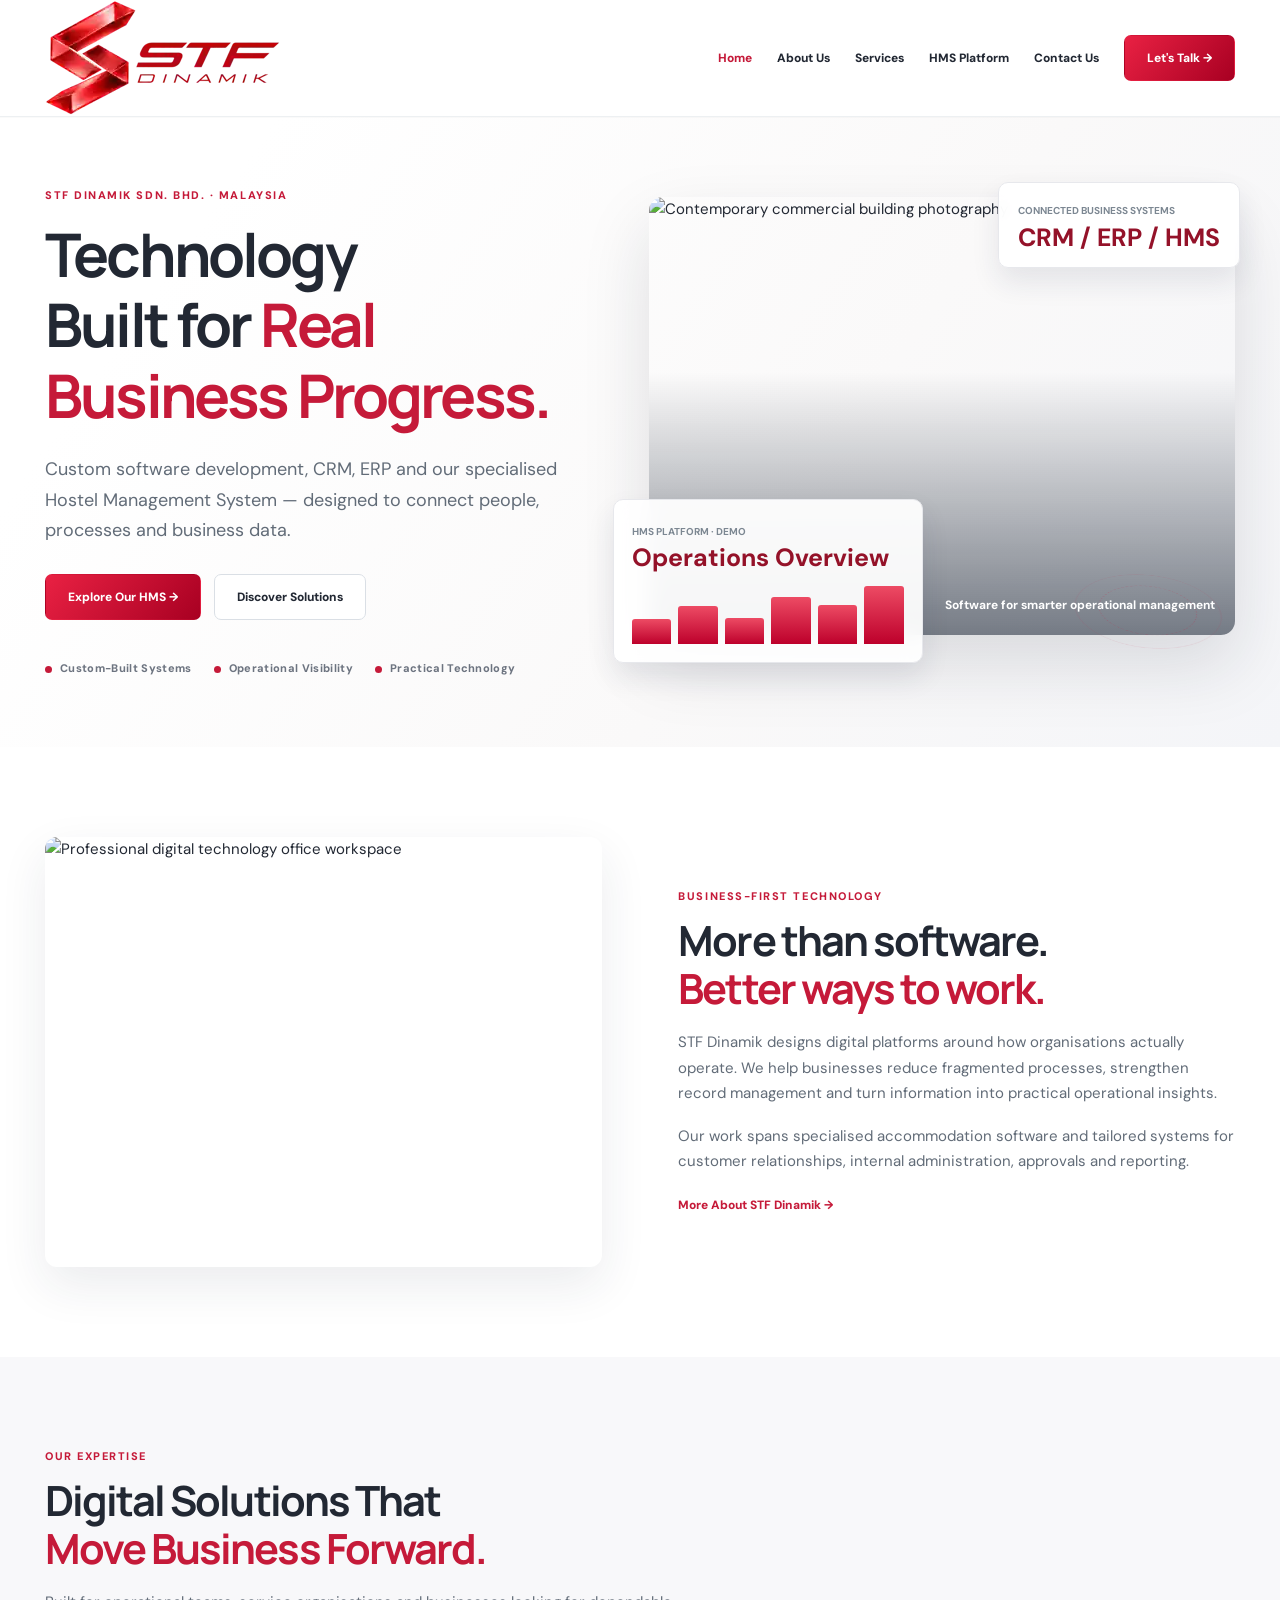
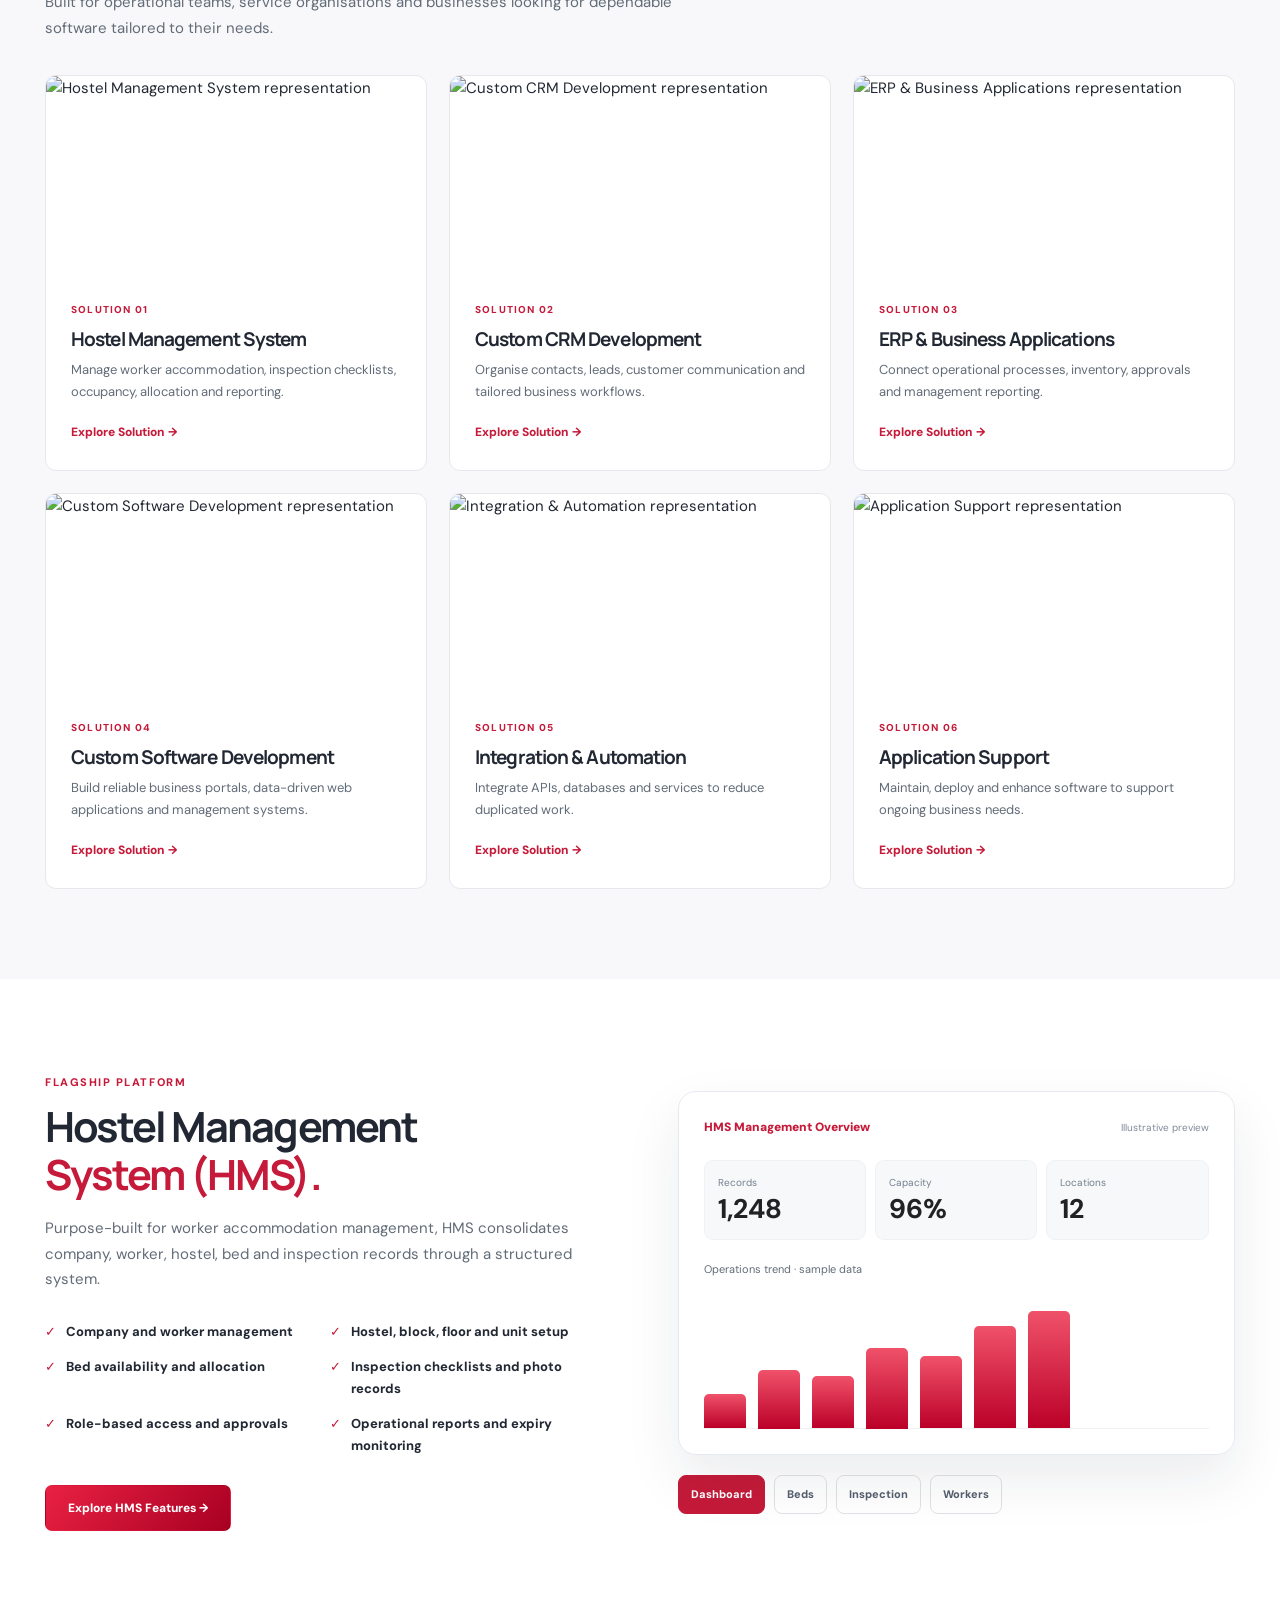
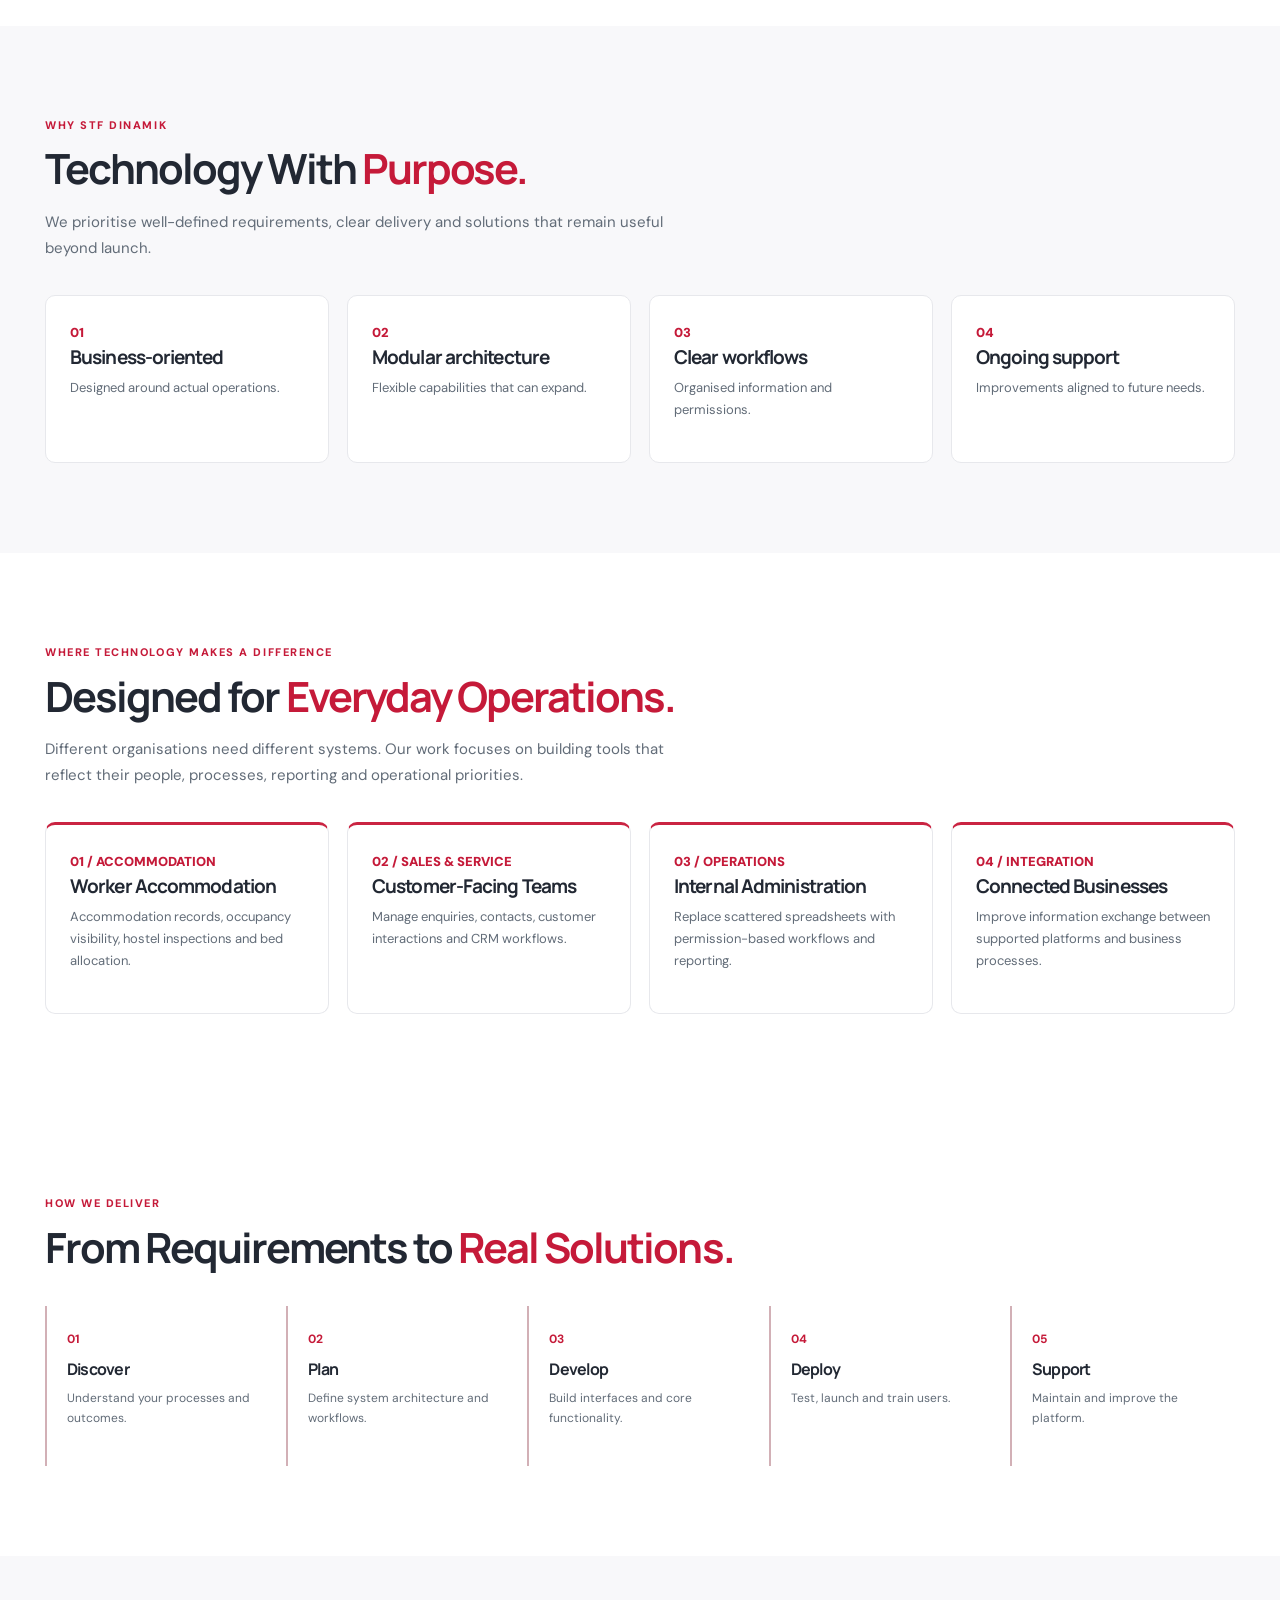
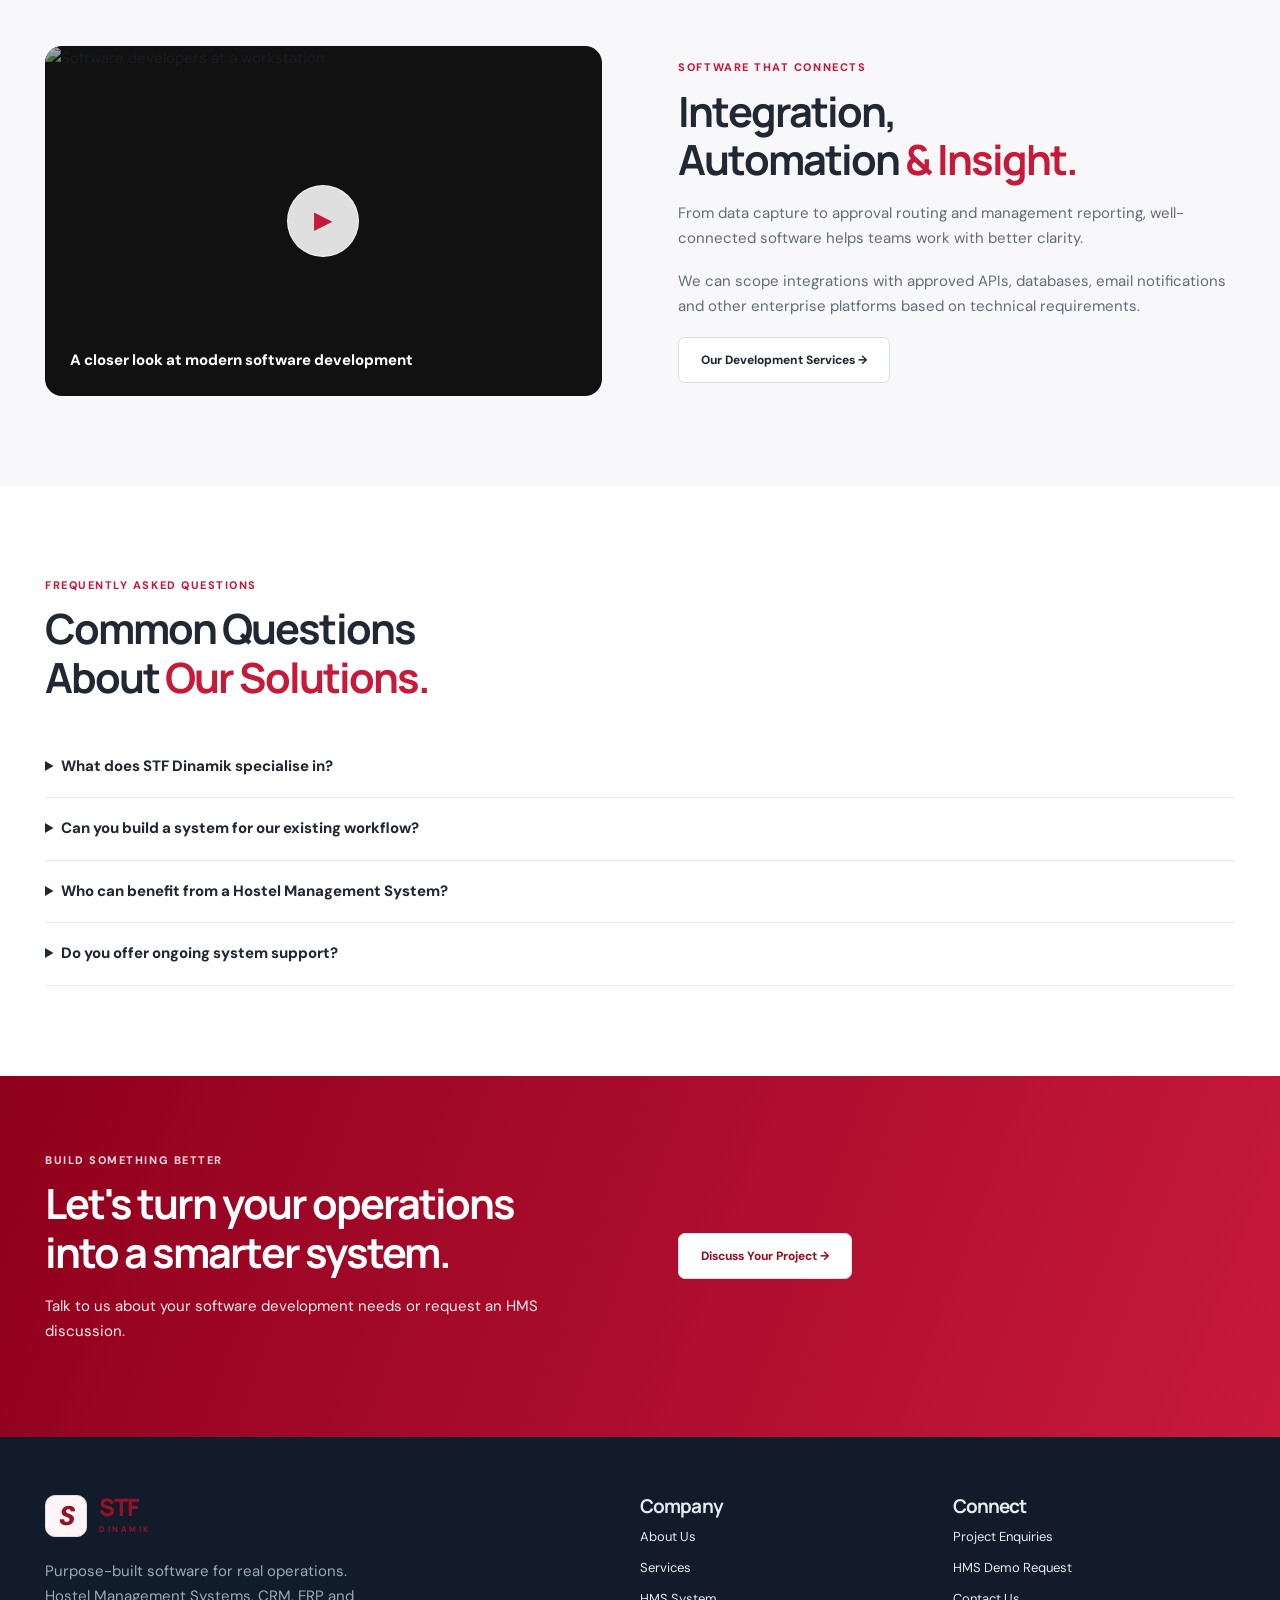
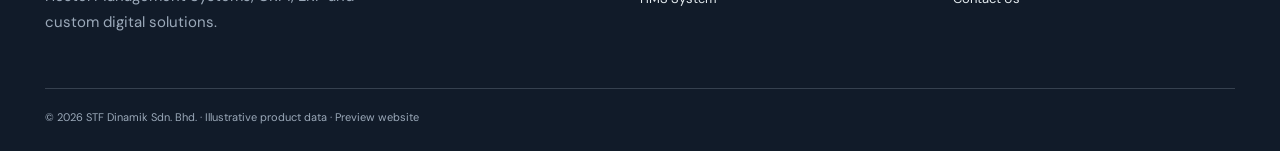
==== commit caba9092: "Replace all branding with provided STF Dinamik original logo" ====
--- a/index.html
+++ b/index.html
@@ -1,4 +1,4 @@
-<!doctype html><html lang="en"><head><meta charset="UTF-8"><meta name="viewport" content="width=device-width,initial-scale=1"><meta name="theme-color" content="#cf1232"><title>STF Dinamik | Custom Software Development & HMS Malaysia</title><meta name="description" content="Custom software development in Malaysia. Explore STF Dinamik's Hostel Management System, CRM, ERP, enterprise applications and integration solutions."><link rel="canonical" href="https://williamckw.github.io/stf-dinamik-website/index.html"><meta property="og:type" content="website"><meta property="og:title" content="STF Dinamik | Custom Software Development & HMS Malaysia"><meta property="og:description" content="Custom software development in Malaysia. Explore STF Dinamik's Hostel Management System, CRM, ERP, enterprise applications and integration solutions."><meta property="og:url" content="https://williamckw.github.io/stf-dinamik-website/index.html"><meta name="twitter:card" content="summary_large_image"><meta name="twitter:title" content="STF Dinamik | Custom Software Development & HMS Malaysia"><meta name="twitter:description" content="Custom software development in Malaysia. Explore STF Dinamik's Hostel Management System, CRM, ERP, enterprise applications and integration solutions."><meta name="twitter:image" content="https://images.unsplash.com/photo-1497366754035-f200968a6e72?auto=format&fit=crop&w=1200&q=82"><meta property="og:image" content="https://images.unsplash.com/photo-1497366754035-f200968a6e72?auto=format&fit=crop&w=1200&q=82"><meta property="og:image:alt" content="Modern software engineering team and technology workspace"><meta property="og:site_name" content="STF Dinamik"><meta name="keywords" content="custom software development Malaysia, hostel management system Malaysia, enterprise software solutions, business automation"><link rel="preconnect" href="https://images.unsplash.com"><link rel="stylesheet" href="assets/site.css"><script type="application/ld+json">{"@context":"https://schema.org","@type":"Organization","name":"STF Dinamik Sdn. Bhd.","url":"https://williamckw.github.io/stf-dinamik-website/","description":"Custom software development, enterprise systems and Hostel Management System solutions in Malaysia."}</script></head><body><a href="#main" class="skip">Skip to content</a><header class="header"><div class="wrap headin"><a class="brand" href="index.html" aria-label="STF Dinamik homepage"><span class="mark" aria-hidden="true">S</span><span class="brandname">STF<small>DINAMIK</small></span></a><button class="hamb" aria-label="Open navigation" aria-expanded="false" aria-controls="primary">☰</button><nav class="nav" id="primary"><a href="index.html" aria-current="page">Home</a><a href="about.html" >About Us</a><a href="services.html" >Services</a><a href="hms.html" >HMS Platform</a><a href="contact.html" >Contact Us</a><a class="button red" href="contact.html">Let's Talk →</a></nav></div></header><main id="main"><section class="hero"><div class="wrap herogrid"><div class="herocopy"><div class="overline">STF Dinamik Sdn. Bhd. · Malaysia</div><h1>Technology Built for <span class="redtext">Real Business Progress.</span></h1><p class="lead">Custom software development, CRM, ERP and our specialised Hostel Management System — designed to connect people, processes and business data.</p><div class="flexactions"><a class="button red" href="hms.html">Explore Our HMS →</a><a class="button" href="services.html">Discover Solutions</a></div><div class="heronotes"><span>Custom-Built Systems</span><span>Operational Visibility</span><span>Practical Technology</span></div></div><div class="visual" aria-label="Professional technology and management concept"><div class="imagehero"><img src="https://images.unsplash.com/photo-1486406146926-c627a92ad1ab?auto=format&fit=crop&w=1600&q=78" alt="Contemporary commercial building photography" fetchpriority="high" decoding="async"><div class="imagecaption">Software for smarter operational management</div></div><div class="glass one"><small>HMS PLATFORM · DEMO</small><strong>Operations Overview</strong><div class="tinybars"><i style="--h:40%"></i><i style="--h:60%"></i><i style="--h:42%"></i><i style="--h:74%"></i><i style="--h:62%"></i><i style="--h:92%"></i></div></div><div class="glass two"><small>CONNECTED BUSINESS SYSTEMS</small><strong>CRM / ERP / HMS</strong></div><div class="orbit" aria-hidden="true"></div></div></div></section>
+<!doctype html><html lang="en"><head><meta charset="UTF-8"><meta name="viewport" content="width=device-width,initial-scale=1"><meta name="theme-color" content="#cf1232"><title>STF Dinamik | Custom Software Development & HMS Malaysia</title><meta name="description" content="Custom software development in Malaysia. Explore STF Dinamik's Hostel Management System, CRM, ERP, enterprise applications and integration solutions."><link rel="canonical" href="https://williamckw.github.io/stf-dinamik-website/index.html"><meta property="og:type" content="website"><meta property="og:title" content="STF Dinamik | Custom Software Development & HMS Malaysia"><meta property="og:description" content="Custom software development in Malaysia. Explore STF Dinamik's Hostel Management System, CRM, ERP, enterprise applications and integration solutions."><meta property="og:url" content="https://williamckw.github.io/stf-dinamik-website/index.html"><meta name="twitter:card" content="summary_large_image"><meta name="twitter:title" content="STF Dinamik | Custom Software Development & HMS Malaysia"><meta name="twitter:description" content="Custom software development in Malaysia. Explore STF Dinamik's Hostel Management System, CRM, ERP, enterprise applications and integration solutions."><meta name="twitter:image" content="https://images.unsplash.com/photo-1497366754035-f200968a6e72?auto=format&fit=crop&w=1200&q=82"><meta property="og:image" content="https://images.unsplash.com/photo-1497366754035-f200968a6e72?auto=format&fit=crop&w=1200&q=82"><meta property="og:image:alt" content="Modern software engineering team and technology workspace"><meta property="og:site_name" content="STF Dinamik"><meta name="keywords" content="custom software development Malaysia, hostel management system Malaysia, enterprise software solutions, business automation"><link rel="preconnect" href="https://images.unsplash.com"><link rel="icon" type="image/webp" href="assets/favicon.webp"><link rel="apple-touch-icon" href="assets/favicon.webp"><link rel="stylesheet" href="assets/site.css"><script type="application/ld+json">{"@context":"https://schema.org","@type":"Organization","name":"STF Dinamik Sdn. Bhd.","url":"https://williamckw.github.io/stf-dinamik-website/","description":"Custom software development, enterprise systems and Hostel Management System solutions in Malaysia."}</script></head><body><a href="#main" class="skip">Skip to content</a><header class="header"><div class="wrap headin"><a class="brand" href="index.html" aria-label="STF Dinamik homepage"><img class="brand-logo" src="assets/stf-dinamik-logo.webp" width="235" height="116" alt="STF Dinamik logo"></a><button class="hamb" aria-label="Open navigation" aria-expanded="false" aria-controls="primary">☰</button><nav class="nav" id="primary"><a href="index.html" aria-current="page">Home</a><a href="about.html" >About Us</a><a href="services.html" >Services</a><a href="hms.html" >HMS Platform</a><a href="contact.html" >Contact Us</a><a class="button red" href="contact.html">Let's Talk →</a></nav></div></header><main id="main"><section class="hero"><div class="wrap herogrid"><div class="herocopy"><div class="overline">STF Dinamik Sdn. Bhd. · Malaysia</div><h1>Technology Built for <span class="redtext">Real Business Progress.</span></h1><p class="lead">Custom software development, CRM, ERP and our specialised Hostel Management System — designed to connect people, processes and business data.</p><div class="flexactions"><a class="button red" href="hms.html">Explore Our HMS →</a><a class="button" href="services.html">Discover Solutions</a></div><div class="heronotes"><span>Custom-Built Systems</span><span>Operational Visibility</span><span>Practical Technology</span></div></div><div class="visual" aria-label="Professional technology and management concept"><div class="imagehero"><img src="https://images.unsplash.com/photo-1486406146926-c627a92ad1ab?auto=format&fit=crop&w=1600&q=78" alt="Contemporary commercial building photography" fetchpriority="high" decoding="async"><div class="imagecaption">Software for smarter operational management</div></div><div class="glass one"><small>HMS PLATFORM · DEMO</small><strong>Operations Overview</strong><div class="tinybars"><i style="--h:40%"></i><i style="--h:60%"></i><i style="--h:42%"></i><i style="--h:74%"></i><i style="--h:62%"></i><i style="--h:92%"></i></div></div><div class="glass two"><small>CONNECTED BUSINESS SYSTEMS</small><strong>CRM / ERP / HMS</strong></div><div class="orbit" aria-hidden="true"></div></div></div></section>
 <section class="section"><div class="wrap split"><div class="photobox reveal"><img src="https://images.unsplash.com/photo-1497366754035-f200968a6e72?auto=format&fit=crop&w=1200&q=78" alt="Professional digital technology office workspace" loading="lazy" decoding="async"></div><div class="reveal"><div class="overline">Business-first technology</div><h2>More than software. <span class="redtext">Better ways to work.</span></h2><p>STF Dinamik designs digital platforms around how organisations actually operate. We help businesses reduce fragmented processes, strengthen record management and turn information into practical operational insights.</p><p>Our work spans specialised accommodation software and tailored systems for customer relationships, internal administration, approvals and reporting.</p><a href="about.html" class="textlink">More About STF Dinamik →</a></div></div></section>
 <section class="section alt"><div class="wrap"><div class="sectiontop"><div class="overline">Our expertise</div><h2>Digital Solutions That <span class="redtext">Move Business Forward.</span></h2><p>Built for operational teams, service organisations and businesses looking for dependable software tailored to their needs.</p></div><div class="grid"><article class="card reveal"><div class="card-photo"><img src="https://images.unsplash.com/photo-1545324418-cc1a3fa10c00?auto=format&fit=crop&w=1100&q=76" alt="Hostel Management System representation" loading="lazy" decoding="async"></div><div class="cardbody"><span class="service-label">Solution 01</span><h3>Hostel Management System</h3><p>Manage worker accommodation, inspection checklists, occupancy, allocation and reporting.</p><a class="textlink" href="hms.html">Explore Solution →</a></div></article><article class="card reveal"><div class="card-photo"><img src="https://images.unsplash.com/photo-1521737711867-e3b97375f902?auto=format&fit=crop&w=1100&q=76" alt="Custom CRM Development representation" loading="lazy" decoding="async"></div><div class="cardbody"><span class="service-label">Solution 02</span><h3>Custom CRM Development</h3><p>Organise contacts, leads, customer communication and tailored business workflows.</p><a class="textlink" href="contact.html">Explore Solution →</a></div></article><article class="card reveal"><div class="card-photo"><img src="https://images.unsplash.com/photo-1551288049-bebda4e38f71?auto=format&fit=crop&w=1000&q=76" alt="ERP & Business Applications representation" loading="lazy" decoding="async"></div><div class="cardbody"><span class="service-label">Solution 03</span><h3>ERP & Business Applications</h3><p>Connect operational processes, inventory, approvals and management reporting.</p><a class="textlink" href="contact.html">Explore Solution →</a></div></article><article class="card reveal"><div class="card-photo"><img src="https://images.unsplash.com/photo-1498050108023-c5249f4df085?auto=format&fit=crop&w=1000&q=76" alt="Custom Software Development representation" loading="lazy" decoding="async"></div><div class="cardbody"><span class="service-label">Solution 04</span><h3>Custom Software Development</h3><p>Build reliable business portals, data-driven web applications and management systems.</p><a class="textlink" href="contact.html">Explore Solution →</a></div></article><article class="card reveal"><div class="card-photo"><img src="https://images.unsplash.com/photo-1451187580459-43490279c0fa?auto=format&fit=crop&w=1000&q=76" alt="Integration & Automation representation" loading="lazy" decoding="async"></div><div class="cardbody"><span class="service-label">Solution 05</span><h3>Integration & Automation</h3><p>Integrate APIs, databases and services to reduce duplicated work.</p><a class="textlink" href="contact.html">Explore Solution →</a></div></article><article class="card reveal"><div class="card-photo"><img src="https://images.unsplash.com/photo-1516321318423-f06f85e504b3?auto=format&fit=crop&w=1000&q=76" alt="Application Support representation" loading="lazy" decoding="async"></div><div class="cardbody"><span class="service-label">Solution 06</span><h3>Application Support</h3><p>Maintain, deploy and enhance software to support ongoing business needs.</p><a class="textlink" href="contact.html">Explore Solution →</a></div></article></div></div></section>
 <section class="section"><div class="wrap split"><div class="reveal"><div class="overline">Flagship platform</div><h2>Hostel Management <span class="redtext">System (HMS).</span></h2><p>Purpose-built for worker accommodation management, HMS consolidates company, worker, hostel, bed and inspection records through a structured system.</p><ul class="bullets"><li>Company and worker management</li><li>Hostel, block, floor and unit setup</li><li>Bed availability and allocation</li><li>Inspection checklists and photo records</li><li>Role-based access and approvals</li><li>Operational reports and expiry monitoring</li></ul><a class="button red" href="hms.html">Explore HMS Features →</a></div><div class="productstage rotating-scene"><div class="dash tilt" aria-label="Interactive HMS demo dashboard"><div class="dashhead"><span id="dash-title">HMS Management Overview</span><small>Illustrative preview</small></div><div class="stats"><div><small>Records</small><strong id="stat1">1,248</strong></div><div><small>Capacity</small><strong id="stat2">96%</strong></div><div><small>Locations</small><strong id="stat3">12</strong></div></div><p style="font-size:11px;margin-top:20px;margin-bottom:0">Operations trend · sample data</p><div class="bars"><span style="--h:28%"></span><span style="--h:48%"></span><span style="--h:43%"></span><span style="--h:66%"></span><span style="--h:59%"></span><span style="--h:84%"></span><span style="--h:96%"></span></div></div><div class="tabs" aria-label="HMS module preview"><button type="button" data-tab="overview" aria-selected="true">Dashboard</button><button type="button" data-tab="beds" aria-selected="false">Beds</button><button type="button" data-tab="inspections" aria-selected="false">Inspection</button><button type="button" data-tab="workers" aria-selected="false">Workers</button></div></div></div></section>
--- a/assets/site.css
+++ b/assets/site.css
@@ -1,2 +1,40 @@
 @import url('https://fonts.googleapis.com/css2?family=DM+Sans:wght@400;500;600;700;800&family=Manrope:wght@400;500;600;700;800&display=swap');
-:root{--red:#cf1232;--red2:#95001c;--ink:#17202b;--muted:#65717e;--line:#e7e9ee;--soft:#f5f7f9;--white:#fff;--radius:18px}*{box-sizing:border-box}html{scroll-behavior:smooth}body{margin:0;color:var(--ink);background:#fff;font:15px/1.7 'DM Sans',sans-serif;overflow-x:clip}a{color:inherit;text-decoration:none}img{max-width:100%;display:block}button,input,textarea,select{font:inherit}button{cursor:pointer}.wrap{width:min(1190px,calc(100% - 64px));margin:auto}.skip{position:absolute;left:10px;top:-100px;padding:8px;background:white;z-index:200}.skip:focus{top:10px}.header{position:sticky;top:0;z-index:80;background:#ffffffee;backdrop-filter:blur(16px);border-bottom:1px solid #edf0f2}.headin{min-height:78px;display:flex;align-items:center;justify-content:space-between;gap:20px}.brand{display:flex;gap:11px;align-items:center;flex:none;color:var(--red2)}.mark{font-weight:900;font-style:italic;line-height:1;font-size:36px;letter-spacing:-.1em;transform:skew(-9deg)}.brandname{font:800 italic 24px/.85 Manrope,sans-serif;letter-spacing:-.07em}.brandname small{font:800 8px/1.3 Manrope,sans-serif;letter-spacing:.34em;display:block;margin-top:6px}.nav{display:flex;align-items:center;gap:25px}.nav>a{font-size:12px;font-weight:800;white-space:nowrap;transition:color .2s}.nav>a:hover,.nav>a[aria-current]{color:var(--red)}.hamb{display:none;background:white;border:1px solid var(--line);border-radius:9px;padding:6px 12px;font-size:22px}.button{display:inline-flex;justify-content:center;align-items:center;gap:10px;padding:12px 22px;border-radius:8px;min-height:46px;border:1px solid #dadfe5;background:white;font-size:12px;font-weight:800;transition:transform .24s,box-shadow .24s,background .24s}.button:hover{transform:translateY(-2px);box-shadow:0 10px 25px #9a0a2a1a}.button.red{background:linear-gradient(130deg,#e92143,#a80022);border-color:transparent;color:#fff}.button.ghost{background:transparent}.redtext{color:var(--red)}.overline{font-size:11px;letter-spacing:.17em;font-weight:800;text-transform:uppercase;color:var(--red)}h1,h2,h3,h4{font-family:Manrope,sans-serif;line-height:1.17;letter-spacing:-.045em;overflow-wrap:break-word}h1{font-size:clamp(36px,4.7vw,67px);margin:14px 0 24px;max-width:740px}h2{font-size:clamp(29px,3.25vw,44px);margin:10px 0 17px}h3{font-size:19px;margin:0 0 9px}p{color:var(--muted);margin:0 0 17px}.lead{font-size:clamp(15px,1.45vw,18px);max-width:680px}.section{padding:100px 0}.alt{background:var(--soft)}.sectiontop{max-width:750px;margin-bottom:34px}.sectiontop p{max-width:630px}.flexactions{display:flex;align-items:center;gap:13px;flex-wrap:wrap;margin-top:28px}.hero{background:radial-gradient(ellipse at 84% 18%,#ffe8ec 0,transparent 36%),linear-gradient(125deg,#fff,#f8f9fb);overflow:hidden}.herogrid{min-height:660px;display:grid;grid-template-columns:minmax(0,.91fr) minmax(0,1.09fr);gap:48px;align-items:center;padding:60px 0}.herocopy{position:relative;z-index:2}.herocopy .lead{max-width:515px}.heronotes{display:flex;flex-wrap:wrap;gap:22px;margin-top:39px;color:#6d7480;font-size:11px;font-weight:800;letter-spacing:.03em}.heronotes span:before{content:"";display:inline-block;vertical-align:middle;width:7px;height:7px;margin-right:8px;border-radius:50%;background:var(--red)}.visual{position:relative;height:510px;min-width:0;perspective:1200px}.imagehero{position:absolute;inset:20px 0 52px 36px;border-radius:20px;overflow:hidden;box-shadow:0 38px 75px #1521362b}.imagehero img{width:100%;height:100%;object-fit:cover;animation:cinema 19s ease-in-out infinite alternate}.imagehero:after{content:"";position:absolute;inset:40% 0 0;background:linear-gradient(transparent,#0712238a)}.imagecaption{position:absolute;color:#fff;bottom:20px;right:20px;z-index:2;font-size:12px;font-weight:700}.glass{position:absolute;z-index:4;background:#ffffffed;border:1px solid #fff;border-radius:13px;box-shadow:0 14px 50px #1b2b4b27;backdrop-filter:blur(10px)}.glass.one{left:0;bottom:24px;width:min(310px,68%);padding:18px;animation:levitate 7s ease-in-out infinite}.glass.two{right:-5px;top:5px;padding:14px 19px;animation:levitate 6s ease-in-out -2s infinite}.glass small{font-size:10px;font-weight:700;color:#7c8792}.glass strong{font-size:25px;display:block;color:var(--red2);line-height:1.2}.tinybars{display:flex;align-items:end;gap:7px;height:63px;margin-top:8px}.tinybars i{display:block;flex:1;border-radius:3px 3px 0 0;background:linear-gradient(#ed4b64,#bd002b);height:var(--h)}.orbit{position:absolute;right:15px;bottom:5px;width:145px;height:145px;border-radius:50%;border:1px solid #cb163944;transform:rotateX(68deg);animation:spin 23s linear infinite}.orbit:after{content:"";position:absolute;inset:23px;border:1px dashed #cc133a99;border-radius:50%}.split{display:grid;grid-template-columns:repeat(2,minmax(0,1fr));align-items:center;gap:clamp(30px,6vw,82px)}.split>*,.herogrid>*{min-width:0}.photobox{overflow:hidden;border-radius:18px;position:relative;box-shadow:0 18px 48px #1c294017}.photobox img{width:100%;height:430px;object-fit:cover;transition:transform .8s}.photobox:hover img{transform:scale(1.045)}.tag{display:inline-block;background:#fff1f3;color:var(--red);padding:6px 11px;border-radius:100px;font-weight:800;font-size:11px}.grid{display:grid;grid-template-columns:repeat(3,minmax(0,1fr));gap:22px}.card{border:1px solid var(--line);background:#fff;border-radius:14px;overflow:hidden;transition:transform .3s,box-shadow .3s}.card:hover{transform:translateY(-7px);box-shadow:0 19px 38px #1726381c}.card-photo{height:203px;overflow:hidden}.card-photo img{width:100%;height:100%;object-fit:cover;transition:transform .6s}.card:hover .card-photo img{transform:scale(1.065)}.cardbody{padding:23px}.cardbody p{font-size:13px;margin-bottom:16px}.textlink{font-size:12px;font-weight:800;color:var(--red)}.service-label{font-size:10px;text-transform:uppercase;letter-spacing:.12em;color:var(--red);font-weight:800;display:block;margin-bottom:10px}.featuregrid{display:grid;grid-template-columns:repeat(4,minmax(0,1fr));gap:18px}.feature{border:1px solid var(--line);background:#fff;border-radius:12px;padding:23px}.feature .num{font-weight:900;color:var(--red);font-size:13px}.feature p{font-size:13px}.bullets{padding:0;list-style:none;display:grid;grid-template-columns:repeat(2,minmax(0,1fr));gap:13px;margin:28px 0}.bullets li{font-size:13px;font-weight:750;display:flex;gap:10px}.bullets li:before{content:"✓";color:var(--red);font-weight:900}.productstage{position:relative;min-width:0;perspective:1200px}.dash{background:#fff;padding:25px;border:1px solid #e6eaf0;border-radius:18px;box-shadow:0 30px 75px #1b223c23;transition:transform .3s;transform-style:preserve-3d}.dashhead{display:flex;align-items:center;justify-content:space-between;margin-bottom:23px;gap:10px}.dashhead span{font-size:12px;font-weight:900;color:var(--red)}.dashhead small{font-size:10px;color:#7f8b98}.stats{display:grid;grid-template-columns:repeat(3,minmax(0,1fr));gap:9px}.stats div{background:#f7f8fa;border:1px solid #f0f1f3;border-radius:9px;padding:13px}.stats small{font-size:10px;color:#72808e;display:block}.stats strong{display:block;font-size:clamp(18px,2.6vw,27px);line-height:1.3;color:#222}.bars{display:flex;align-items:end;height:150px;padding-top:27px;border-bottom:1px solid #eef0f3;gap:12px}.bars span{display:block;flex:1;max-width:42px;background:linear-gradient(#f0526a,#bb0028);height:var(--h);border-radius:5px 5px 0 0;animation:rise 1.5s ease-out both;transform-origin:bottom}.tabs{display:flex;flex-wrap:wrap;gap:9px;margin-top:20px}.tabs button{border:1px solid #dfe3e8;border-radius:8px;background:#fff;padding:9px 12px;font-size:11px;font-weight:800;color:#55606e}.tabs button[aria-selected="true"]{background:var(--red);border-color:var(--red);color:#fff}.timeline{display:grid;grid-template-columns:repeat(5,minmax(0,1fr));gap:16px}.step{padding:20px;border-left:2px solid #e8afba;background:#fff;border-radius:0 12px 12px 0}.step b{color:var(--red);font-size:12px}.step h3{font-size:16px;margin-top:9px}.step p{font-size:12px}.case{background:#fff;border:1px solid var(--line);border-radius:14px;padding:24px}.case p{font-size:14px}.faq details{padding:18px 0;border-bottom:1px solid var(--line)}.faq summary{cursor:pointer;font-weight:800}.faq p{margin:12px 0 0}.pagehead{padding:90px 0;background:linear-gradient(110deg,#fff,#f4f6fa)}.pagehead h1{max-width:940px;margin-bottom:15px}.pagehead p{max-width:730px}.cta{background:linear-gradient(110deg,#8f001d,#c8193b);color:#fff;padding:75px 0}.cta h2{color:#fff}.cta p{color:#ffeaed}.cta .button{color:var(--red2)}.inputpanel{padding:30px;background:#fff;border:1px solid var(--line);border-radius:15px}.fields{display:grid;grid-template-columns:1fr 1fr;gap:16px}.field.full{grid-column:1/-1}.field label{display:block;font-weight:800;font-size:12px;margin-bottom:5px}.field input,.field select,.field textarea{width:100%;min-width:0;background:#fff;border:1px solid #cdd3db;border-radius:8px;padding:12px;color:var(--ink)}.field textarea{min-height:135px}.foot{background:#111b29;color:#e4ebef;padding:58px 0 24px}.foot p{color:#9ba9b9}.footgrid{display:grid;grid-template-columns:2fr 1fr 1fr;gap:30px}.footnav{display:grid;gap:9px;font-size:13px}.footnav a:hover{color:#fff}.copyright{margin-top:36px;padding-top:19px;border-top:1px solid #36414f;color:#9ba9b9;font-size:11px}.reveal{opacity:0;transform:translateY(22px);transition:opacity .7s,transform .7s}.reveal.shown{opacity:1;transform:none}.video-callout{border-radius:17px;overflow:hidden;position:relative;min-height:310px;background:#111}.video-callout img{width:100%;height:350px;object-fit:cover;filter:brightness(.68)}.video-callout .play{position:absolute;inset:0;margin:auto;border:1px solid #ffffffbd;background:#ffffffdd;color:var(--red);font-size:24px;width:72px;height:72px;border-radius:50%;transition:transform .2s}.video-callout .play:hover{transform:scale(1.07)}.video-callout .videotxt{position:absolute;left:25px;bottom:22px;color:white;font-weight:800}.modal{position:fixed;inset:0;z-index:150;background:#0a0e17df;display:none;align-items:center;justify-content:center;padding:20px}.modal.open{display:flex}.modalinner{width:min(800px,100%);padding:17px;background:#fff;border-radius:13px}.modalinner button{float:right;border:0;background:#f2f3f5;border-radius:7px;padding:8px 13px}.modalinner video{width:100%;max-height:68vh;display:block;background:#151925}.notice{font-size:12px}.plan{border-left:3px solid var(--red);padding:12px 18px;background:#fff5f7;font-size:13px}.plan p{margin:0}.stack{display:grid;gap:15px}.rotating-scene{perspective:900px;padding:22px 0}.tilt{will-change:transform;transition:transform .18s ease;transform-style:preserve-3d}@keyframes cinema{to{transform:scale(1.07)}}@keyframes levitate{50%{transform:translateY(-10px)}}@keyframes spin{to{transform:rotateX(68deg) rotateZ(360deg)}}@keyframes rise{from{transform:scaleY(.1)}to{transform:scaleY(1)}}@media(max-width:1100px){.nav{gap:12px}.nav>a{font-size:11px}.herogrid{gap:22px}.visual{height:430px}.imagehero{inset:25px 0 40px 20px}.grid{gap:15px}.timeline{grid-template-columns:repeat(3,minmax(0,1fr))}.featuregrid{grid-template-columns:repeat(2,minmax(0,1fr))}}@media(max-width:800px){.wrap{width:calc(100% - 40px)}.hamb{display:block}.headin{min-height:68px}.nav{display:none;position:absolute;left:0;right:0;top:68px;background:#fff;padding:15px 22px 25px;box-shadow:0 15px 30px #0002;flex-direction:column;align-items:stretch;gap:0}.nav.open{display:flex}.nav>a{font-size:15px;padding:10px 4px}.nav .button{margin-top:10px}.herogrid{grid-template-columns:1fr;padding:53px 0 43px;min-height:0}.visual{height:390px}.imagehero{inset:12px 5% 40px 4%}.glass.one{left:0}.glass.two{right:1%}.split{grid-template-columns:1fr;gap:31px}.section{padding:71px 0}.grid{grid-template-columns:repeat(2,minmax(0,1fr))}.photobox img{height:330px}.footgrid{grid-template-columns:1fr 1fr}.footgrid>div:first-child{grid-column:1/-1}.pagehead{padding:65px 0}.timeline{grid-template-columns:repeat(2,minmax(0,1fr))}}@media(max-width:560px){.wrap{width:calc(100% - 32px)}body{font-size:14px}.section{padding:58px 0}.herogrid{padding:40px 0 30px}.hero h1{font-size:clamp(34px,10vw,49px)}h2{font-size:clamp(27px,7vw,36px)}.visual{height:290px}.imagehero{inset:5px 0 33px}.glass.one{width:60%;bottom:4px;padding:11px}.glass.two{padding:9px 12px;top:0;right:3px}.glass strong{font-size:19px}.tinybars{height:32px}.orbit{display:none}.heronotes{gap:10px;margin-top:22px}.flexactions .button{flex:1}.grid,.featuregrid,.timeline{grid-template-columns:1fr}.card-photo{height:210px}.split{gap:23px}.bullets{grid-template-columns:1fr}.photobox img{height:255px}.dash{padding:15px}.stats{gap:6px}.stats div{padding:9px 7px}.stats small{font-size:9px}.bars{height:95px;gap:8px}.tabs button{font-size:10px;padding:8px}.fields{grid-template-columns:1fr}.footgrid{grid-template-columns:1fr}.footgrid>div:first-child{grid-column:auto}.pagehead{padding:51px 0}}@media(prefers-reduced-motion:reduce){*,*:before,*:after{animation:none!important;transition:none!important;scroll-behavior:auto!important}.reveal{opacity:1;transform:none}}+:root{--red:#cf1232;--red2:#95001c;--ink:#17202b;--muted:#65717e;--line:#e7e9ee;--soft:#f5f7f9;--white:#fff;--radius:18px}*{box-sizing:border-box}html{scroll-behavior:smooth}body{margin:0;color:var(--ink);background:#fff;font:15px/1.7 'DM Sans',sans-serif;overflow-x:clip}a{color:inherit;text-decoration:none}img{max-width:100%;display:block}button,input,textarea,select{font:inherit}button{cursor:pointer}.wrap{width:min(1190px,calc(100% - 64px));margin:auto}.skip{position:absolute;left:10px;top:-100px;padding:8px;background:white;z-index:200}.skip:focus{top:10px}.header{position:sticky;top:0;z-index:80;background:#ffffffee;backdrop-filter:blur(16px);border-bottom:1px solid #edf0f2}.headin{min-height:78px;display:flex;align-items:center;justify-content:space-between;gap:20px}.brand{display:flex;gap:11px;align-items:center;flex:none;color:var(--red2)}.mark{font-weight:900;font-style:italic;line-height:1;font-size:36px;letter-spacing:-.1em;transform:skew(-9deg)}.brandname{font:800 italic 24px/.85 Manrope,sans-serif;letter-spacing:-.07em}.brandname small{font:800 8px/1.3 Manrope,sans-serif;letter-spacing:.34em;display:block;margin-top:6px}.nav{display:flex;align-items:center;gap:25px}.nav>a{font-size:12px;font-weight:800;white-space:nowrap;transition:color .2s}.nav>a:hover,.nav>a[aria-current]{color:var(--red)}.hamb{display:none;background:white;border:1px solid var(--line);border-radius:9px;padding:6px 12px;font-size:22px}.button{display:inline-flex;justify-content:center;align-items:center;gap:10px;padding:12px 22px;border-radius:8px;min-height:46px;border:1px solid #dadfe5;background:white;font-size:12px;font-weight:800;transition:transform .24s,box-shadow .24s,background .24s}.button:hover{transform:translateY(-2px);box-shadow:0 10px 25px #9a0a2a1a}.button.red{background:linear-gradient(130deg,#e92143,#a80022);border-color:transparent;color:#fff}.button.ghost{background:transparent}.redtext{color:var(--red)}.overline{font-size:11px;letter-spacing:.17em;font-weight:800;text-transform:uppercase;color:var(--red)}h1,h2,h3,h4{font-family:Manrope,sans-serif;line-height:1.17;letter-spacing:-.045em;overflow-wrap:break-word}h1{font-size:clamp(36px,4.7vw,67px);margin:14px 0 24px;max-width:740px}h2{font-size:clamp(29px,3.25vw,44px);margin:10px 0 17px}h3{font-size:19px;margin:0 0 9px}p{color:var(--muted);margin:0 0 17px}.lead{font-size:clamp(15px,1.45vw,18px);max-width:680px}.section{padding:100px 0}.alt{background:var(--soft)}.sectiontop{max-width:750px;margin-bottom:34px}.sectiontop p{max-width:630px}.flexactions{display:flex;align-items:center;gap:13px;flex-wrap:wrap;margin-top:28px}.hero{background:radial-gradient(ellipse at 84% 18%,#ffe8ec 0,transparent 36%),linear-gradient(125deg,#fff,#f8f9fb);overflow:hidden}.herogrid{min-height:660px;display:grid;grid-template-columns:minmax(0,.91fr) minmax(0,1.09fr);gap:48px;align-items:center;padding:60px 0}.herocopy{position:relative;z-index:2}.herocopy .lead{max-width:515px}.heronotes{display:flex;flex-wrap:wrap;gap:22px;margin-top:39px;color:#6d7480;font-size:11px;font-weight:800;letter-spacing:.03em}.heronotes span:before{content:"";display:inline-block;vertical-align:middle;width:7px;height:7px;margin-right:8px;border-radius:50%;background:var(--red)}.visual{position:relative;height:510px;min-width:0;perspective:1200px}.imagehero{position:absolute;inset:20px 0 52px 36px;border-radius:20px;overflow:hidden;box-shadow:0 38px 75px #1521362b}.imagehero img{width:100%;height:100%;object-fit:cover;animation:cinema 19s ease-in-out infinite alternate}.imagehero:after{content:"";position:absolute;inset:40% 0 0;background:linear-gradient(transparent,#0712238a)}.imagecaption{position:absolute;color:#fff;bottom:20px;right:20px;z-index:2;font-size:12px;font-weight:700}.glass{position:absolute;z-index:4;background:#ffffffed;border:1px solid #fff;border-radius:13px;box-shadow:0 14px 50px #1b2b4b27;backdrop-filter:blur(10px)}.glass.one{left:0;bottom:24px;width:min(310px,68%);padding:18px;animation:levitate 7s ease-in-out infinite}.glass.two{right:-5px;top:5px;padding:14px 19px;animation:levitate 6s ease-in-out -2s infinite}.glass small{font-size:10px;font-weight:700;color:#7c8792}.glass strong{font-size:25px;display:block;color:var(--red2);line-height:1.2}.tinybars{display:flex;align-items:end;gap:7px;height:63px;margin-top:8px}.tinybars i{display:block;flex:1;border-radius:3px 3px 0 0;background:linear-gradient(#ed4b64,#bd002b);height:var(--h)}.orbit{position:absolute;right:15px;bottom:5px;width:145px;height:145px;border-radius:50%;border:1px solid #cb163944;transform:rotateX(68deg);animation:spin 23s linear infinite}.orbit:after{content:"";position:absolute;inset:23px;border:1px dashed #cc133a99;border-radius:50%}.split{display:grid;grid-template-columns:repeat(2,minmax(0,1fr));align-items:center;gap:clamp(30px,6vw,82px)}.split>*,.herogrid>*{min-width:0}.photobox{overflow:hidden;border-radius:18px;position:relative;box-shadow:0 18px 48px #1c294017}.photobox img{width:100%;height:430px;object-fit:cover;transition:transform .8s}.photobox:hover img{transform:scale(1.045)}.tag{display:inline-block;background:#fff1f3;color:var(--red);padding:6px 11px;border-radius:100px;font-weight:800;font-size:11px}.grid{display:grid;grid-template-columns:repeat(3,minmax(0,1fr));gap:22px}.card{border:1px solid var(--line);background:#fff;border-radius:14px;overflow:hidden;transition:transform .3s,box-shadow .3s}.card:hover{transform:translateY(-7px);box-shadow:0 19px 38px #1726381c}.card-photo{height:203px;overflow:hidden}.card-photo img{width:100%;height:100%;object-fit:cover;transition:transform .6s}.card:hover .card-photo img{transform:scale(1.065)}.cardbody{padding:23px}.cardbody p{font-size:13px;margin-bottom:16px}.textlink{font-size:12px;font-weight:800;color:var(--red)}.service-label{font-size:10px;text-transform:uppercase;letter-spacing:.12em;color:var(--red);font-weight:800;display:block;margin-bottom:10px}.featuregrid{display:grid;grid-template-columns:repeat(4,minmax(0,1fr));gap:18px}.feature{border:1px solid var(--line);background:#fff;border-radius:12px;padding:23px}.feature .num{font-weight:900;color:var(--red);font-size:13px}.feature p{font-size:13px}.bullets{padding:0;list-style:none;display:grid;grid-template-columns:repeat(2,minmax(0,1fr));gap:13px;margin:28px 0}.bullets li{font-size:13px;font-weight:750;display:flex;gap:10px}.bullets li:before{content:"✓";color:var(--red);font-weight:900}.productstage{position:relative;min-width:0;perspective:1200px}.dash{background:#fff;padding:25px;border:1px solid #e6eaf0;border-radius:18px;box-shadow:0 30px 75px #1b223c23;transition:transform .3s;transform-style:preserve-3d}.dashhead{display:flex;align-items:center;justify-content:space-between;margin-bottom:23px;gap:10px}.dashhead span{font-size:12px;font-weight:900;color:var(--red)}.dashhead small{font-size:10px;color:#7f8b98}.stats{display:grid;grid-template-columns:repeat(3,minmax(0,1fr));gap:9px}.stats div{background:#f7f8fa;border:1px solid #f0f1f3;border-radius:9px;padding:13px}.stats small{font-size:10px;color:#72808e;display:block}.stats strong{display:block;font-size:clamp(18px,2.6vw,27px);line-height:1.3;color:#222}.bars{display:flex;align-items:end;height:150px;padding-top:27px;border-bottom:1px solid #eef0f3;gap:12px}.bars span{display:block;flex:1;max-width:42px;background:linear-gradient(#f0526a,#bb0028);height:var(--h);border-radius:5px 5px 0 0;animation:rise 1.5s ease-out both;transform-origin:bottom}.tabs{display:flex;flex-wrap:wrap;gap:9px;margin-top:20px}.tabs button{border:1px solid #dfe3e8;border-radius:8px;background:#fff;padding:9px 12px;font-size:11px;font-weight:800;color:#55606e}.tabs button[aria-selected="true"]{background:var(--red);border-color:var(--red);color:#fff}.timeline{display:grid;grid-template-columns:repeat(5,minmax(0,1fr));gap:16px}.step{padding:20px;border-left:2px solid #e8afba;background:#fff;border-radius:0 12px 12px 0}.step b{color:var(--red);font-size:12px}.step h3{font-size:16px;margin-top:9px}.step p{font-size:12px}.case{background:#fff;border:1px solid var(--line);border-radius:14px;padding:24px}.case p{font-size:14px}.faq details{padding:18px 0;border-bottom:1px solid var(--line)}.faq summary{cursor:pointer;font-weight:800}.faq p{margin:12px 0 0}.pagehead{padding:90px 0;background:linear-gradient(110deg,#fff,#f4f6fa)}.pagehead h1{max-width:940px;margin-bottom:15px}.pagehead p{max-width:730px}.cta{background:linear-gradient(110deg,#8f001d,#c8193b);color:#fff;padding:75px 0}.cta h2{color:#fff}.cta p{color:#ffeaed}.cta .button{color:var(--red2)}.inputpanel{padding:30px;background:#fff;border:1px solid var(--line);border-radius:15px}.fields{display:grid;grid-template-columns:1fr 1fr;gap:16px}.field.full{grid-column:1/-1}.field label{display:block;font-weight:800;font-size:12px;margin-bottom:5px}.field input,.field select,.field textarea{width:100%;min-width:0;background:#fff;border:1px solid #cdd3db;border-radius:8px;padding:12px;color:var(--ink)}.field textarea{min-height:135px}.foot{background:#111b29;color:#e4ebef;padding:58px 0 24px}.foot p{color:#9ba9b9}.footgrid{display:grid;grid-template-columns:2fr 1fr 1fr;gap:30px}.footnav{display:grid;gap:9px;font-size:13px}.footnav a:hover{color:#fff}.copyright{margin-top:36px;padding-top:19px;border-top:1px solid #36414f;color:#9ba9b9;font-size:11px}.reveal{opacity:0;transform:translateY(22px);transition:opacity .7s,transform .7s}.reveal.shown{opacity:1;transform:none}.video-callout{border-radius:17px;overflow:hidden;position:relative;min-height:310px;background:#111}.video-callout img{width:100%;height:350px;object-fit:cover;filter:brightness(.68)}.video-callout .play{position:absolute;inset:0;margin:auto;border:1px solid #ffffffbd;background:#ffffffdd;color:var(--red);font-size:24px;width:72px;height:72px;border-radius:50%;transition:transform .2s}.video-callout .play:hover{transform:scale(1.07)}.video-callout .videotxt{position:absolute;left:25px;bottom:22px;color:white;font-weight:800}.modal{position:fixed;inset:0;z-index:150;background:#0a0e17df;display:none;align-items:center;justify-content:center;padding:20px}.modal.open{display:flex}.modalinner{width:min(800px,100%);padding:17px;background:#fff;border-radius:13px}.modalinner button{float:right;border:0;background:#f2f3f5;border-radius:7px;padding:8px 13px}.modalinner video{width:100%;max-height:68vh;display:block;background:#151925}.notice{font-size:12px}.plan{border-left:3px solid var(--red);padding:12px 18px;background:#fff5f7;font-size:13px}.plan p{margin:0}.stack{display:grid;gap:15px}.rotating-scene{perspective:900px;padding:22px 0}.tilt{will-change:transform;transition:transform .18s ease;transform-style:preserve-3d}@keyframes cinema{to{transform:scale(1.07)}}@keyframes levitate{50%{transform:translateY(-10px)}}@keyframes spin{to{transform:rotateX(68deg) rotateZ(360deg)}}@keyframes rise{from{transform:scaleY(.1)}to{transform:scaleY(1)}}@media(max-width:1100px){.nav{gap:12px}.nav>a{font-size:11px}.herogrid{gap:22px}.visual{height:430px}.imagehero{inset:25px 0 40px 20px}.grid{gap:15px}.timeline{grid-template-columns:repeat(3,minmax(0,1fr))}.featuregrid{grid-template-columns:repeat(2,minmax(0,1fr))}}@media(max-width:800px){.wrap{width:calc(100% - 40px)}.hamb{display:block}.headin{min-height:68px}.nav{display:none;position:absolute;left:0;right:0;top:68px;background:#fff;padding:15px 22px 25px;box-shadow:0 15px 30px #0002;flex-direction:column;align-items:stretch;gap:0}.nav.open{display:flex}.nav>a{font-size:15px;padding:10px 4px}.nav .button{margin-top:10px}.herogrid{grid-template-columns:1fr;padding:53px 0 43px;min-height:0}.visual{height:390px}.imagehero{inset:12px 5% 40px 4%}.glass.one{left:0}.glass.two{right:1%}.split{grid-template-columns:1fr;gap:31px}.section{padding:71px 0}.grid{grid-template-columns:repeat(2,minmax(0,1fr))}.photobox img{height:330px}.footgrid{grid-template-columns:1fr 1fr}.footgrid>div:first-child{grid-column:1/-1}.pagehead{padding:65px 0}.timeline{grid-template-columns:repeat(2,minmax(0,1fr))}}@media(max-width:560px){.wrap{width:calc(100% - 32px)}body{font-size:14px}.section{padding:58px 0}.herogrid{padding:40px 0 30px}.hero h1{font-size:clamp(34px,10vw,49px)}h2{font-size:clamp(27px,7vw,36px)}.visual{height:290px}.imagehero{inset:5px 0 33px}.glass.one{width:60%;bottom:4px;padding:11px}.glass.two{padding:9px 12px;top:0;right:3px}.glass strong{font-size:19px}.tinybars{height:32px}.orbit{display:none}.heronotes{gap:10px;margin-top:22px}.flexactions .button{flex:1}.grid,.featuregrid,.timeline{grid-template-columns:1fr}.card-photo{height:210px}.split{gap:23px}.bullets{grid-template-columns:1fr}.photobox img{height:255px}.dash{padding:15px}.stats{gap:6px}.stats div{padding:9px 7px}.stats small{font-size:9px}.bars{height:95px;gap:8px}.tabs button{font-size:10px;padding:8px}.fields{grid-template-columns:1fr}.footgrid{grid-template-columns:1fr}.footgrid>div:first-child{grid-column:auto}.pagehead{padding:51px 0}}@media(prefers-reduced-motion:reduce){*,*:before,*:after{animation:none!important;transition:none!important;scroll-behavior:auto!important}.reveal{opacity:1;transform:none}}
+/* V8 design system refinement — restrained editorial technology look */
+:root{--red:#c51a39;--red2:#941229;--ink:#222833;--muted:#626c78;--line:#e7e8ec;--soft:#f8f8fa}
+body{font-feature-settings:"kern" 1;font-synthesis:none}
+h1,h2,h3{letter-spacing:-.047em;text-wrap:balance}
+p{overflow-wrap:break-word}
+.wrap{max-width:1200px}
+.header{box-shadow:0 1px 0 #22222205}
+.headin{min-height:84px}
+.brand{gap:12px}
+.mark{width:42px;height:42px;display:grid;place-items:center;border:1px solid #dbdfe4;border-radius:10px;background:#fff5f7;font-size:27px;letter-spacing:-.07em;transform:none}
+.brandname{font-style:normal;letter-spacing:-.055em}
+.overline{letter-spacing:.14em}
+.herogrid{min-height:625px}
+.hero{background:linear-gradient(125deg,#fff 16%,#faf9f9 62%,#f4f5f8)}
+.imagehero{border-radius:14px;box-shadow:0 30px 68px #17203221}
+.imagehero img{animation:cinema 25s ease-in-out infinite alternate}
+.glass{border:1px solid #e7e8ec;box-shadow:0 14px 28px #1b2b4b19;border-radius:10px}
+.glass.one{animation:levitate 11s ease-in-out infinite}
+.glass.two{animation:levitate 12s ease-in-out -3s infinite}
+.orbit{opacity:.35;animation-duration:50s}
+.section{padding-block:90px}
+.card{border-radius:11px}
+.card-photo{height:200px}
+.cardbody{padding:25px}
+.card:hover{transform:translateY(-4px);box-shadow:0 14px 36px #17263813}
+.card:hover .card-photo img{transform:scale(1.035)}
+.feature{border-radius:10px;padding:24px}
+.timeline .step{border-left-color:#d2b0b6}
+.button{border-radius:7px}
+.button:hover{box-shadow:0 8px 18px #900b2914}
+.editorial{background:#fff}
+.editorial .feature{border-top:3px solid #ca2442}
+.pagehead{background:linear-gradient(115deg,#fff,#f8f8fa)}
+.photobox{border-radius:12px}
+.dash{box-shadow:0 24px 55px #1b223c16}
+@media(max-width:1100px){.headin{min-height:76px}.nav{gap:14px}}
+@media(max-width:800px){.headin{min-height:68px}.mark{width:36px;height:36px;font-size:25px}.nav{top:68px}.glass.one{animation:none}.glass.two{animation:none}.orbit{display:none}}
+@media(max-width:560px){h1,h2,h3{text-wrap:wrap}.section{padding-block:58px}.card-photo{height:196px}.feature{padding:22px}.visual{height:275px}.imagehero{inset:5px 0 28px}.glass.one{width:min(65%,245px)}.glass.two{max-width:58%}}
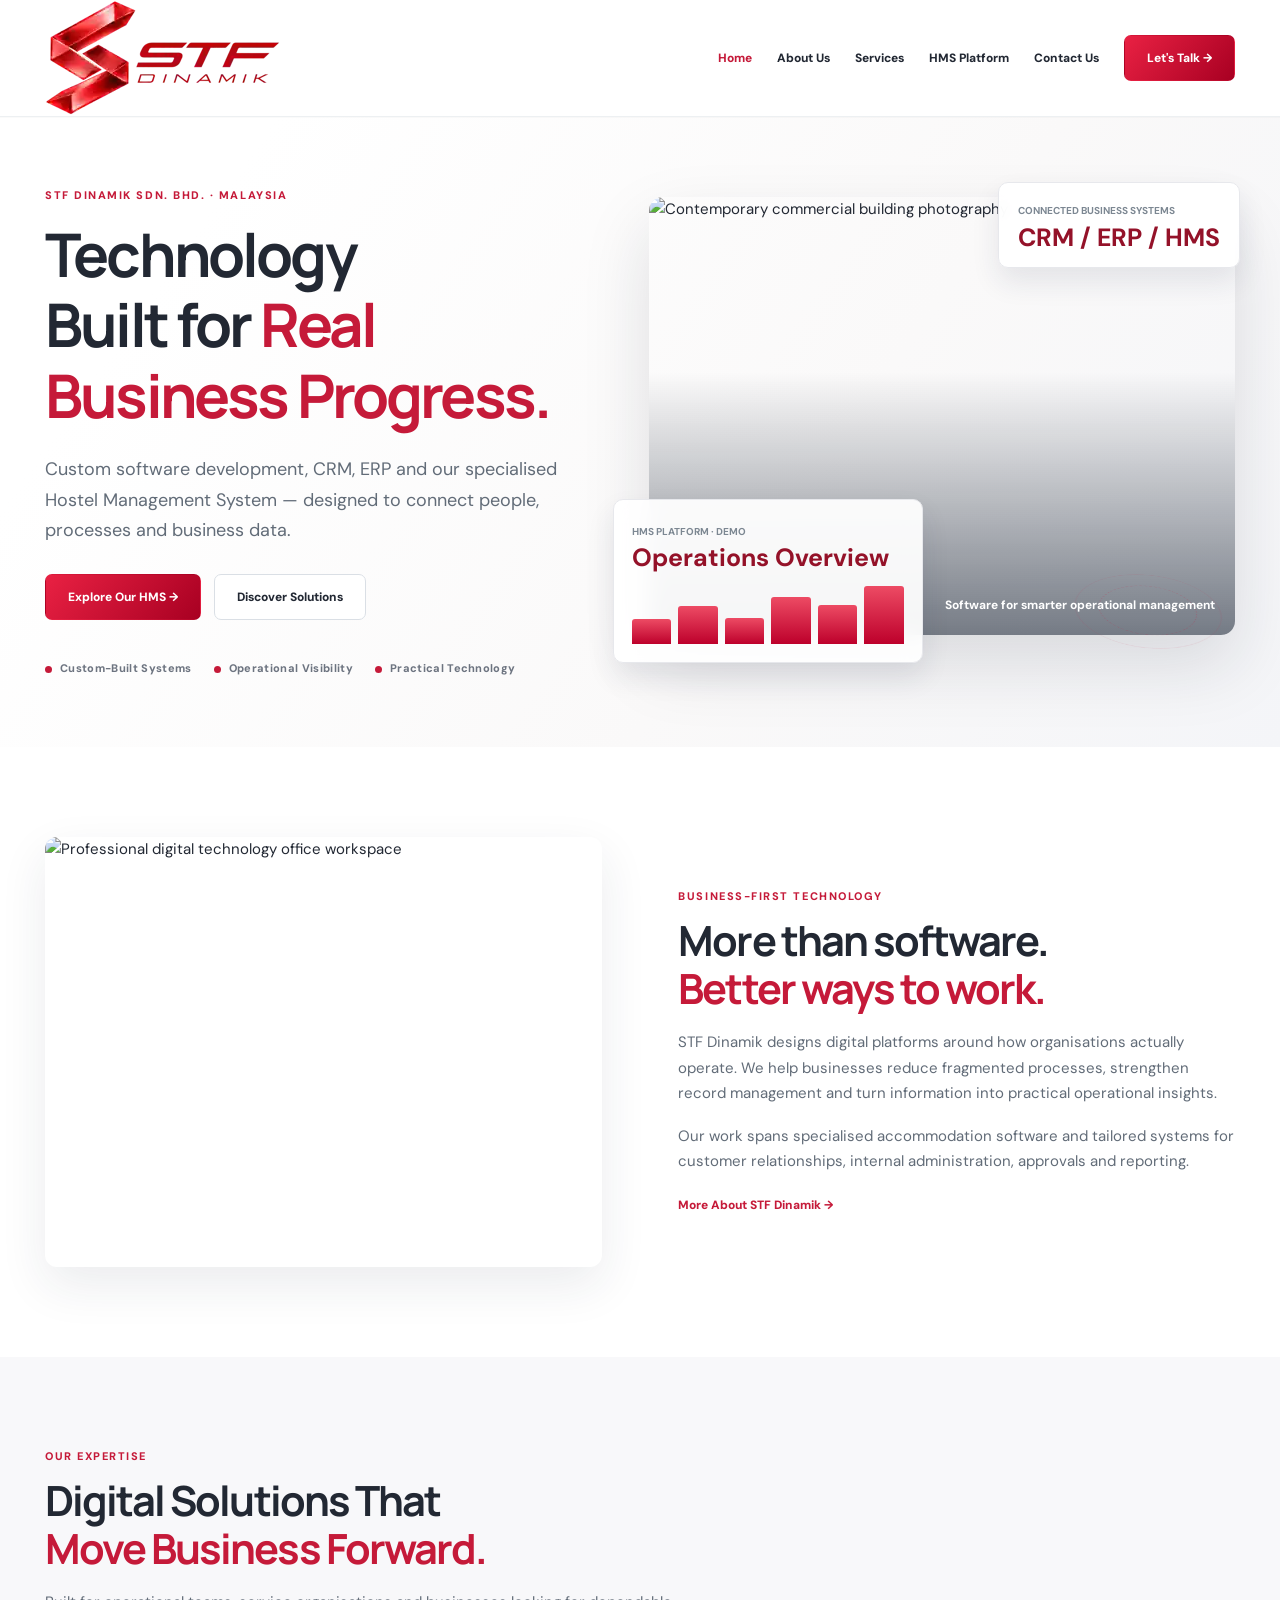
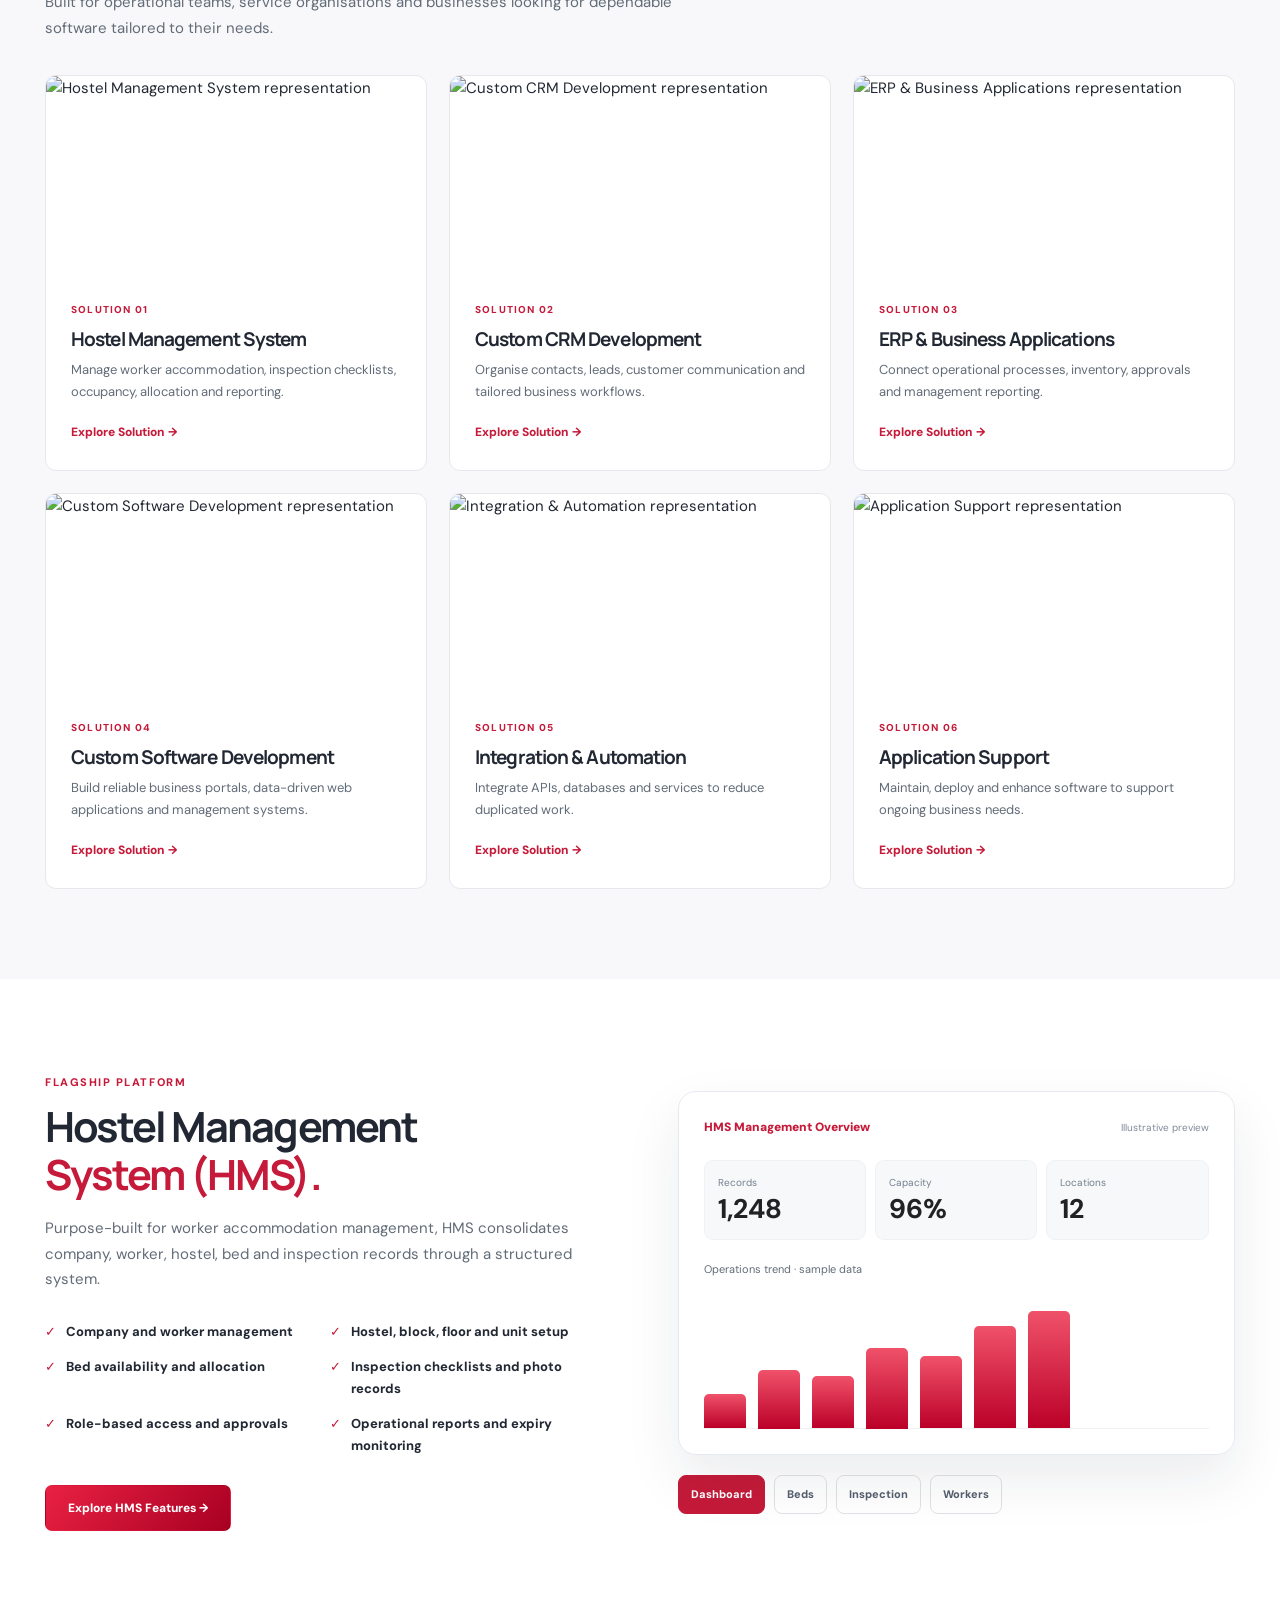
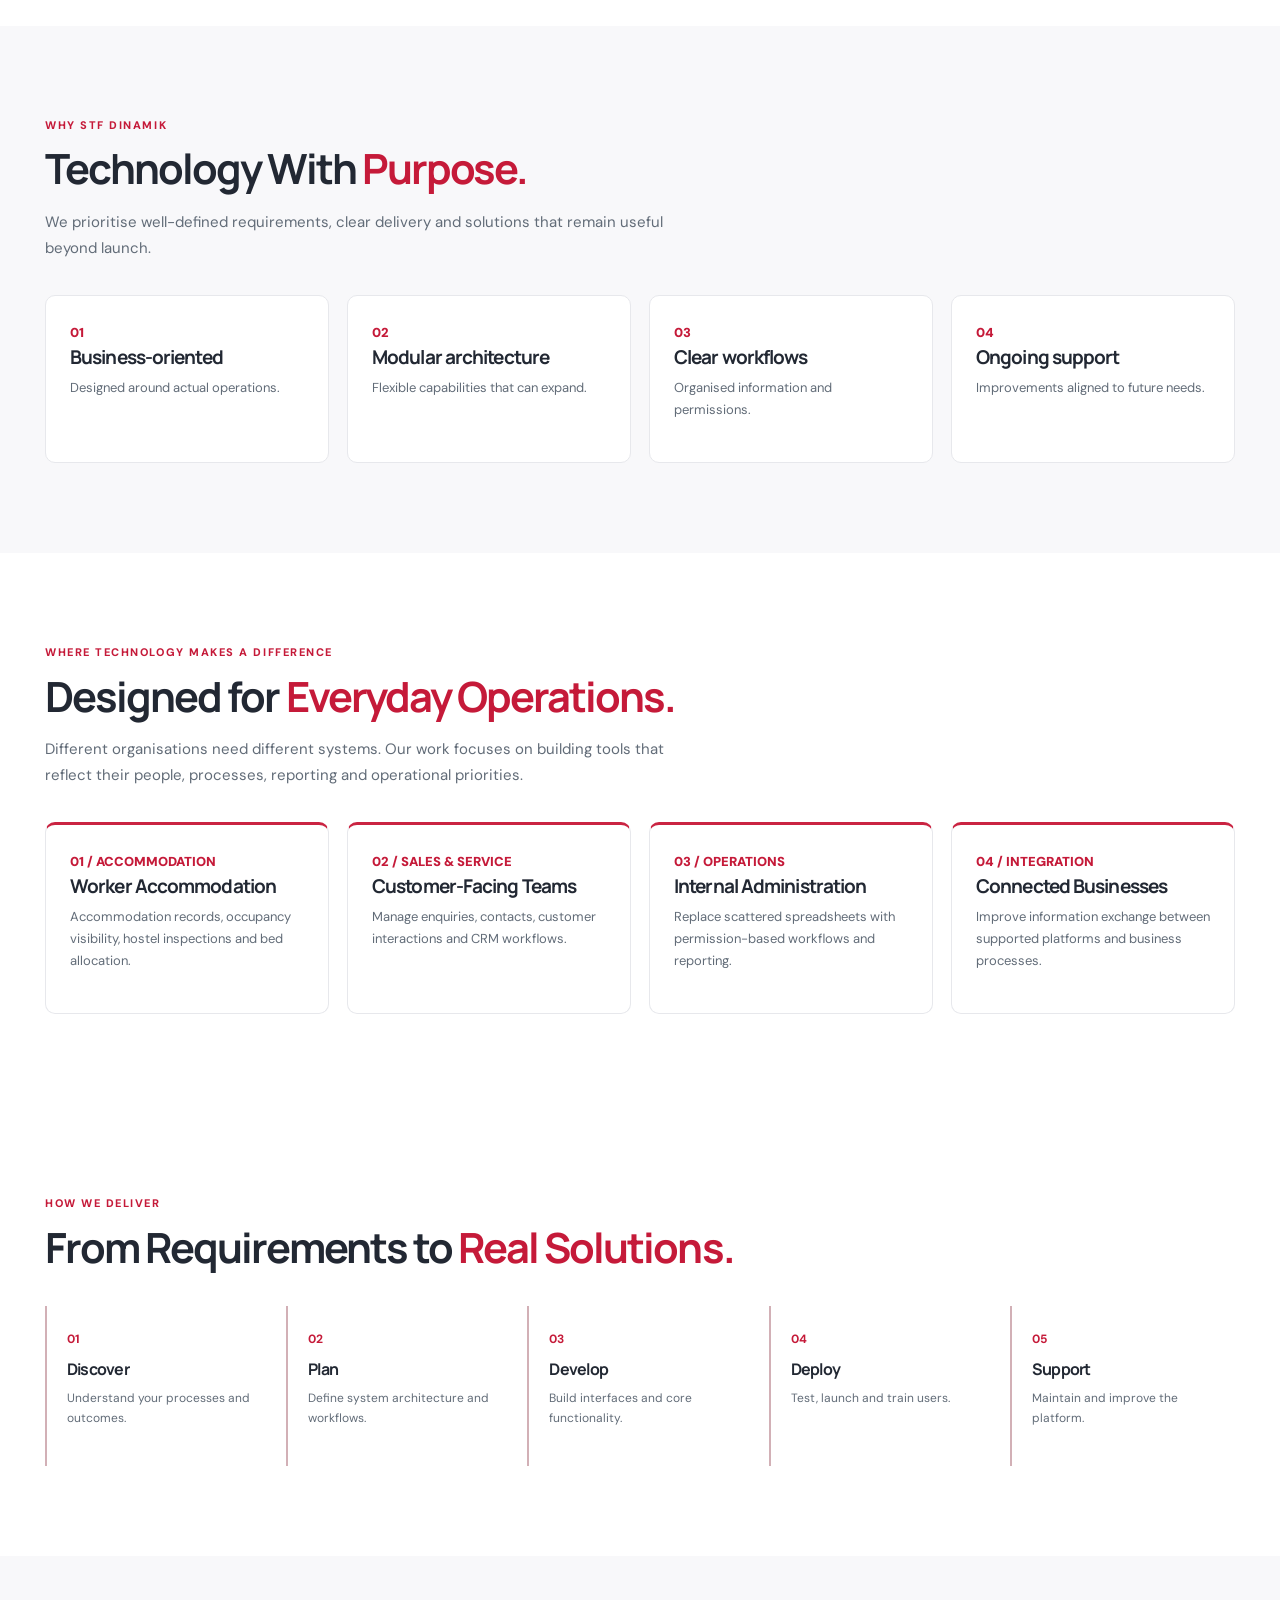
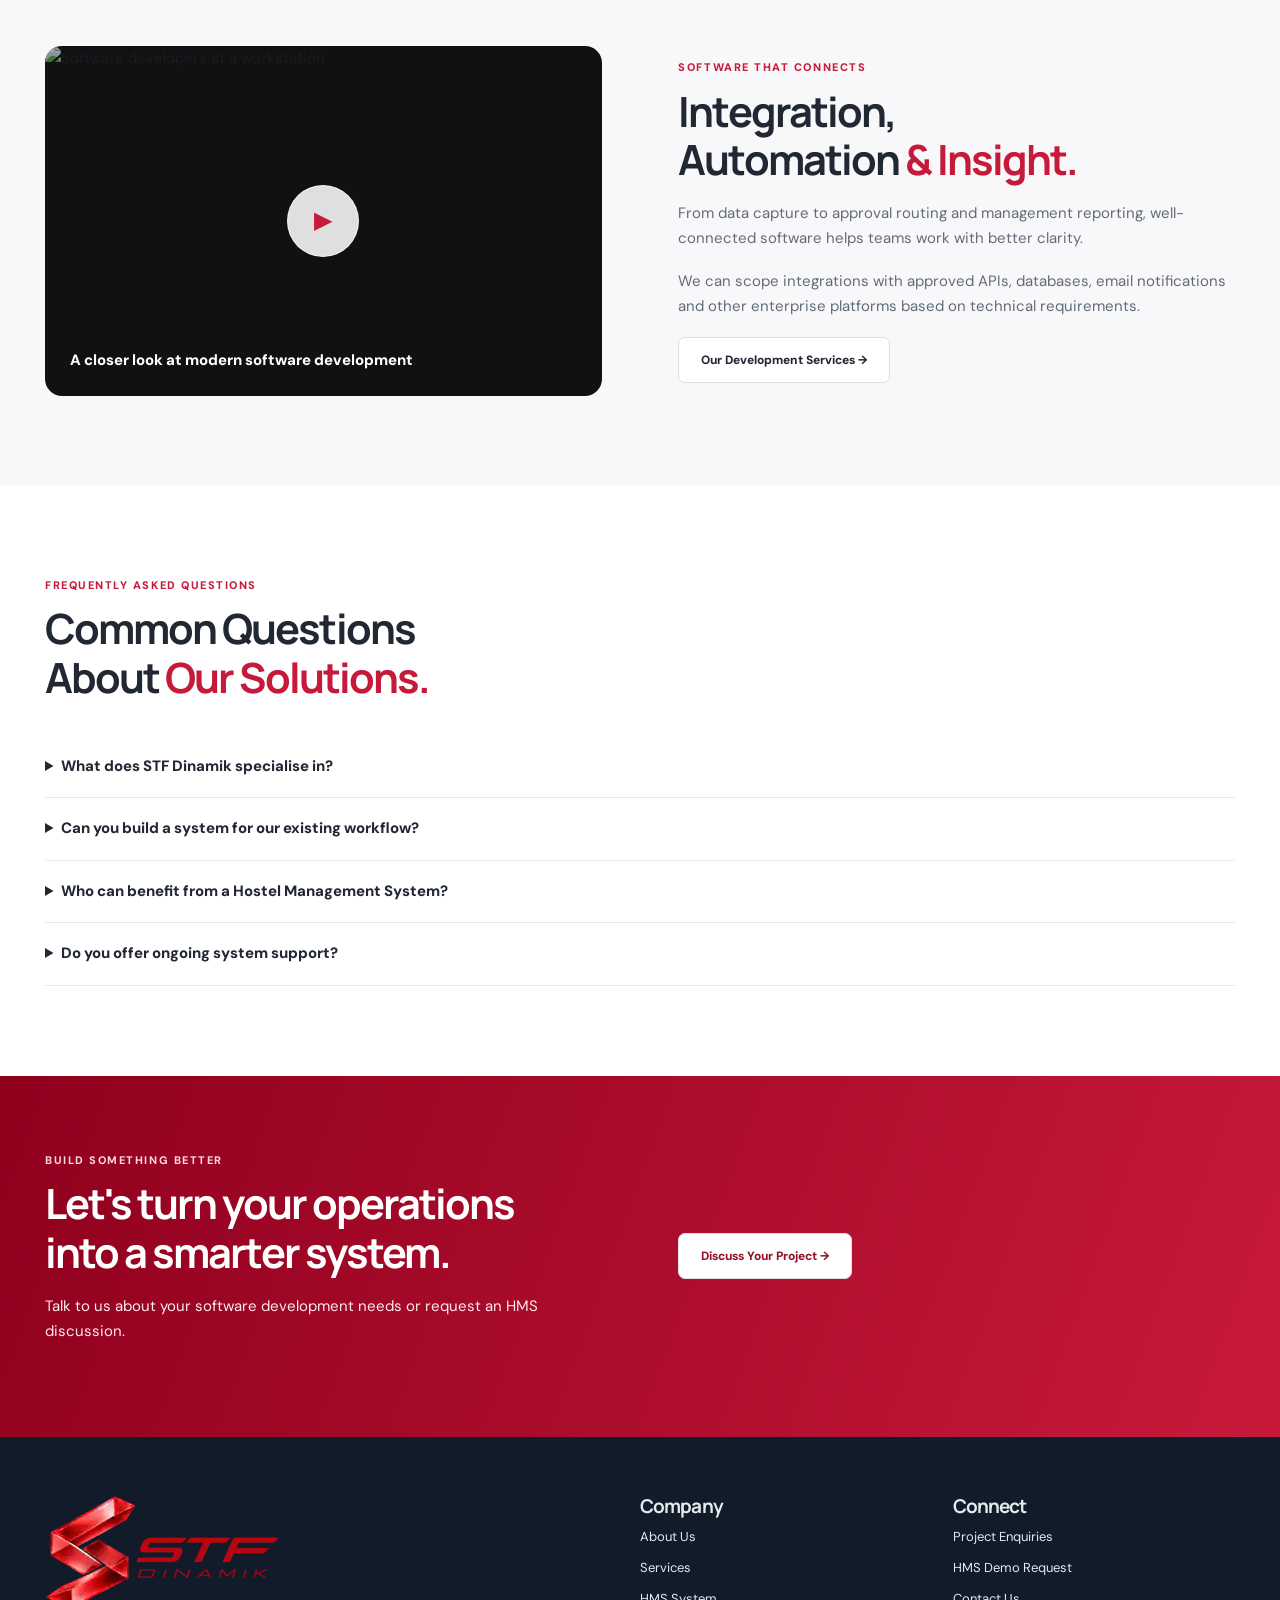
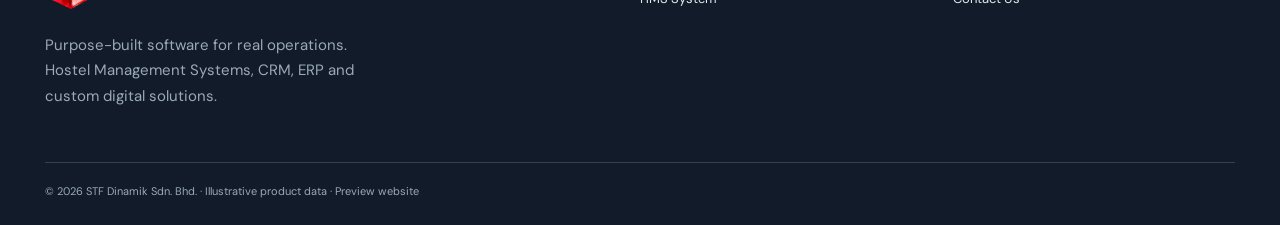
==== commit c77ca1f4: "Apply original STF Dinamik logo in footer" ====
--- a/index.html
+++ b/index.html
@@ -6,4 +6,4 @@
 <section class="section editorial" aria-labelledby="industries-title"><div class="wrap"><div class="sectiontop"><div class="overline">Where technology makes a difference</div><h2 id="industries-title">Designed for <span class="redtext">Everyday Operations.</span></h2><p>Different organisations need different systems. Our work focuses on building tools that reflect their people, processes, reporting and operational priorities.</p></div><div class="featuregrid"><article class="feature"><span class="num">01 / ACCOMMODATION</span><h3>Worker Accommodation</h3><p>Accommodation records, occupancy visibility, hostel inspections and bed allocation.</p></article><article class="feature"><span class="num">02 / SALES & SERVICE</span><h3>Customer-Facing Teams</h3><p>Manage enquiries, contacts, customer interactions and CRM workflows.</p></article><article class="feature"><span class="num">03 / OPERATIONS</span><h3>Internal Administration</h3><p>Replace scattered spreadsheets with permission-based workflows and reporting.</p></article><article class="feature"><span class="num">04 / INTEGRATION</span><h3>Connected Businesses</h3><p>Improve information exchange between supported platforms and business processes.</p></article></div></div></section><section class="section"><div class="wrap"><div class="sectiontop"><div class="overline">How we deliver</div><h2>From Requirements to <span class="redtext">Real Solutions.</span></h2></div><div class="timeline"><article class="step"><b>01</b><h3>Discover</h3><p>Understand your processes and outcomes.</p></article><article class="step"><b>02</b><h3>Plan</h3><p>Define system architecture and workflows.</p></article><article class="step"><b>03</b><h3>Develop</h3><p>Build interfaces and core functionality.</p></article><article class="step"><b>04</b><h3>Deploy</h3><p>Test, launch and train users.</p></article><article class="step"><b>05</b><h3>Support</h3><p>Maintain and improve the platform.</p></article></div></div></section>
 <section class="section alt"><div class="wrap split"><div class="video-callout"><img src="https://images.unsplash.com/photo-1498050108023-c5249f4df085?auto=format&fit=crop&w=1000&q=76" alt="Software developers at a workstation" loading="lazy" decoding="async"><button type="button" class="play" aria-label="Play technology preview">▶</button><div class="videotxt">A closer look at modern software development</div></div><div><div class="overline">Software that connects</div><h2>Integration, Automation <span class="redtext">& Insight.</span></h2><p>From data capture to approval routing and management reporting, well-connected software helps teams work with better clarity.</p><p>We can scope integrations with approved APIs, databases, email notifications and other enterprise platforms based on technical requirements.</p><a class="button" href="services.html">Our Development Services →</a></div></div></section>
 <section class="section"><div class="wrap"><div class="sectiontop"><div class="overline">Frequently asked questions</div><h2>Common Questions About <span class="redtext">Our Solutions.</span></h2></div><div class="faq"><details><summary>What does STF Dinamik specialise in?</summary><p>We specialise in developing a Hostel Management System and providing custom software development, CRM, ERP and system integration services.</p></details><details><summary>Can you build a system for our existing workflow?</summary><p>Custom project requirements can be reviewed and scoped around your processes, integrations and user roles.</p></details><details><summary>Who can benefit from a Hostel Management System?</summary><p>Organisations managing worker accommodation and hostel operations, including company and worker records, occupancy and inspections.</p></details><details><summary>Do you offer ongoing system support?</summary><p>Maintenance and enhancement requirements can be included in a defined service agreement.</p></details></div></div></section><section class="cta"><div class="wrap split"><div><div class="overline" style="color:#ffd5df">Build something better</div><h2>Let's turn your operations into a smarter system.</h2><p>Talk to us about your software development needs or request an HMS discussion.</p></div><div><a class="button" href="contact.html">Discuss Your Project →</a></div></div></section>
-<div class="modal" role="dialog" aria-modal="true" aria-label="Technology video preview"><div class="modalinner"><button class="close" type="button" aria-label="Close preview">✕</button><p style="margin:14px 0">Technology motion preview · illustrative clip</p><video controls playsinline preload="none" poster="https://images.unsplash.com/photo-1498050108023-c5249f4df085?auto=format&fit=crop&w=1000&q=76"><source src="https://videos.pexels.com/video-files/3209828/3209828-hd_1280_720_25fps.mp4" type="video/mp4">Video preview not supported.</video><p class="notice">Illustrative stock clip; playback depends on external host availability.</p></div></div></main><footer class="foot"><div class="wrap"><div class="footgrid"><div><a class="brand" href="index.html" aria-label="STF Dinamik homepage"><span class="mark">S</span><span class="brandname">STF<small>DINAMIK</small></span></a><p style="max-width:330px;margin-top:22px">Purpose-built software for real operations. Hostel Management Systems, CRM, ERP and custom digital solutions.</p></div><div><h3>Company</h3><nav class="footnav"><a href="about.html">About Us</a><a href="services.html">Services</a><a href="hms.html">HMS System</a></nav></div><div><h3>Connect</h3><nav class="footnav"><a href="contact.html">Project Enquiries</a><a href="contact.html">HMS Demo Request</a><a href="contact.html">Contact Us</a></nav></div></div><div class="copyright">© 2026 STF Dinamik Sdn. Bhd. · Illustrative product data · Preview website</div></div></footer><script defer src="assets/site.js"></script></body></html>+<div class="modal" role="dialog" aria-modal="true" aria-label="Technology video preview"><div class="modalinner"><button class="close" type="button" aria-label="Close preview">✕</button><p style="margin:14px 0">Technology motion preview · illustrative clip</p><video controls playsinline preload="none" poster="https://images.unsplash.com/photo-1498050108023-c5249f4df085?auto=format&fit=crop&w=1000&q=76"><source src="https://videos.pexels.com/video-files/3209828/3209828-hd_1280_720_25fps.mp4" type="video/mp4">Video preview not supported.</video><p class="notice">Illustrative stock clip; playback depends on external host availability.</p></div></div></main><footer class="foot"><div class="wrap"><div class="footgrid"><div><a class="brand" href="index.html" aria-label="STF Dinamik homepage"><img class="brand-logo" src="assets/stf-dinamik-logo.webp" width="235" height="116" alt="STF Dinamik logo"></a><p style="max-width:330px;margin-top:22px">Purpose-built software for real operations. Hostel Management Systems, CRM, ERP and custom digital solutions.</p></div><div><h3>Company</h3><nav class="footnav"><a href="about.html">About Us</a><a href="services.html">Services</a><a href="hms.html">HMS System</a></nav></div><div><h3>Connect</h3><nav class="footnav"><a href="contact.html">Project Enquiries</a><a href="contact.html">HMS Demo Request</a><a href="contact.html">Contact Us</a></nav></div></div><div class="copyright">© 2026 STF Dinamik Sdn. Bhd. · Illustrative product data · Preview website</div></div></footer><script defer src="assets/site.js"></script></body></html>
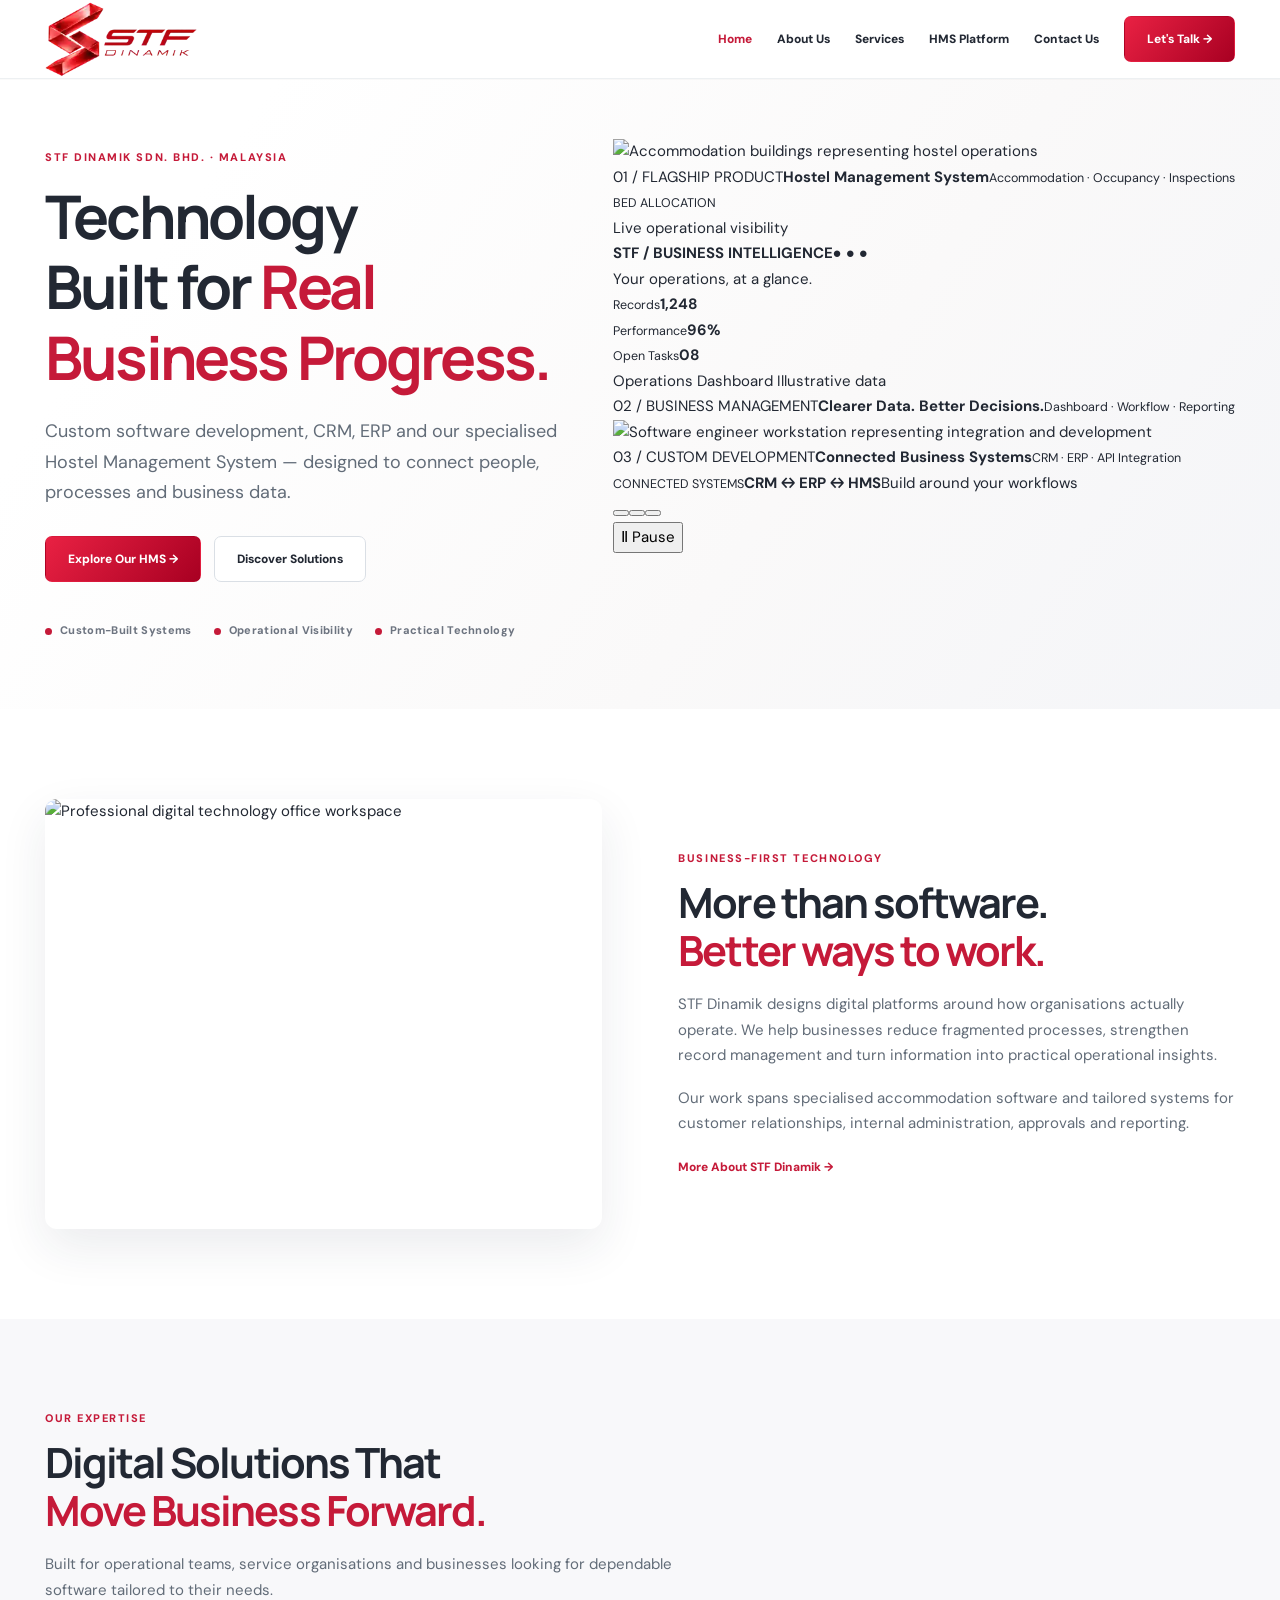
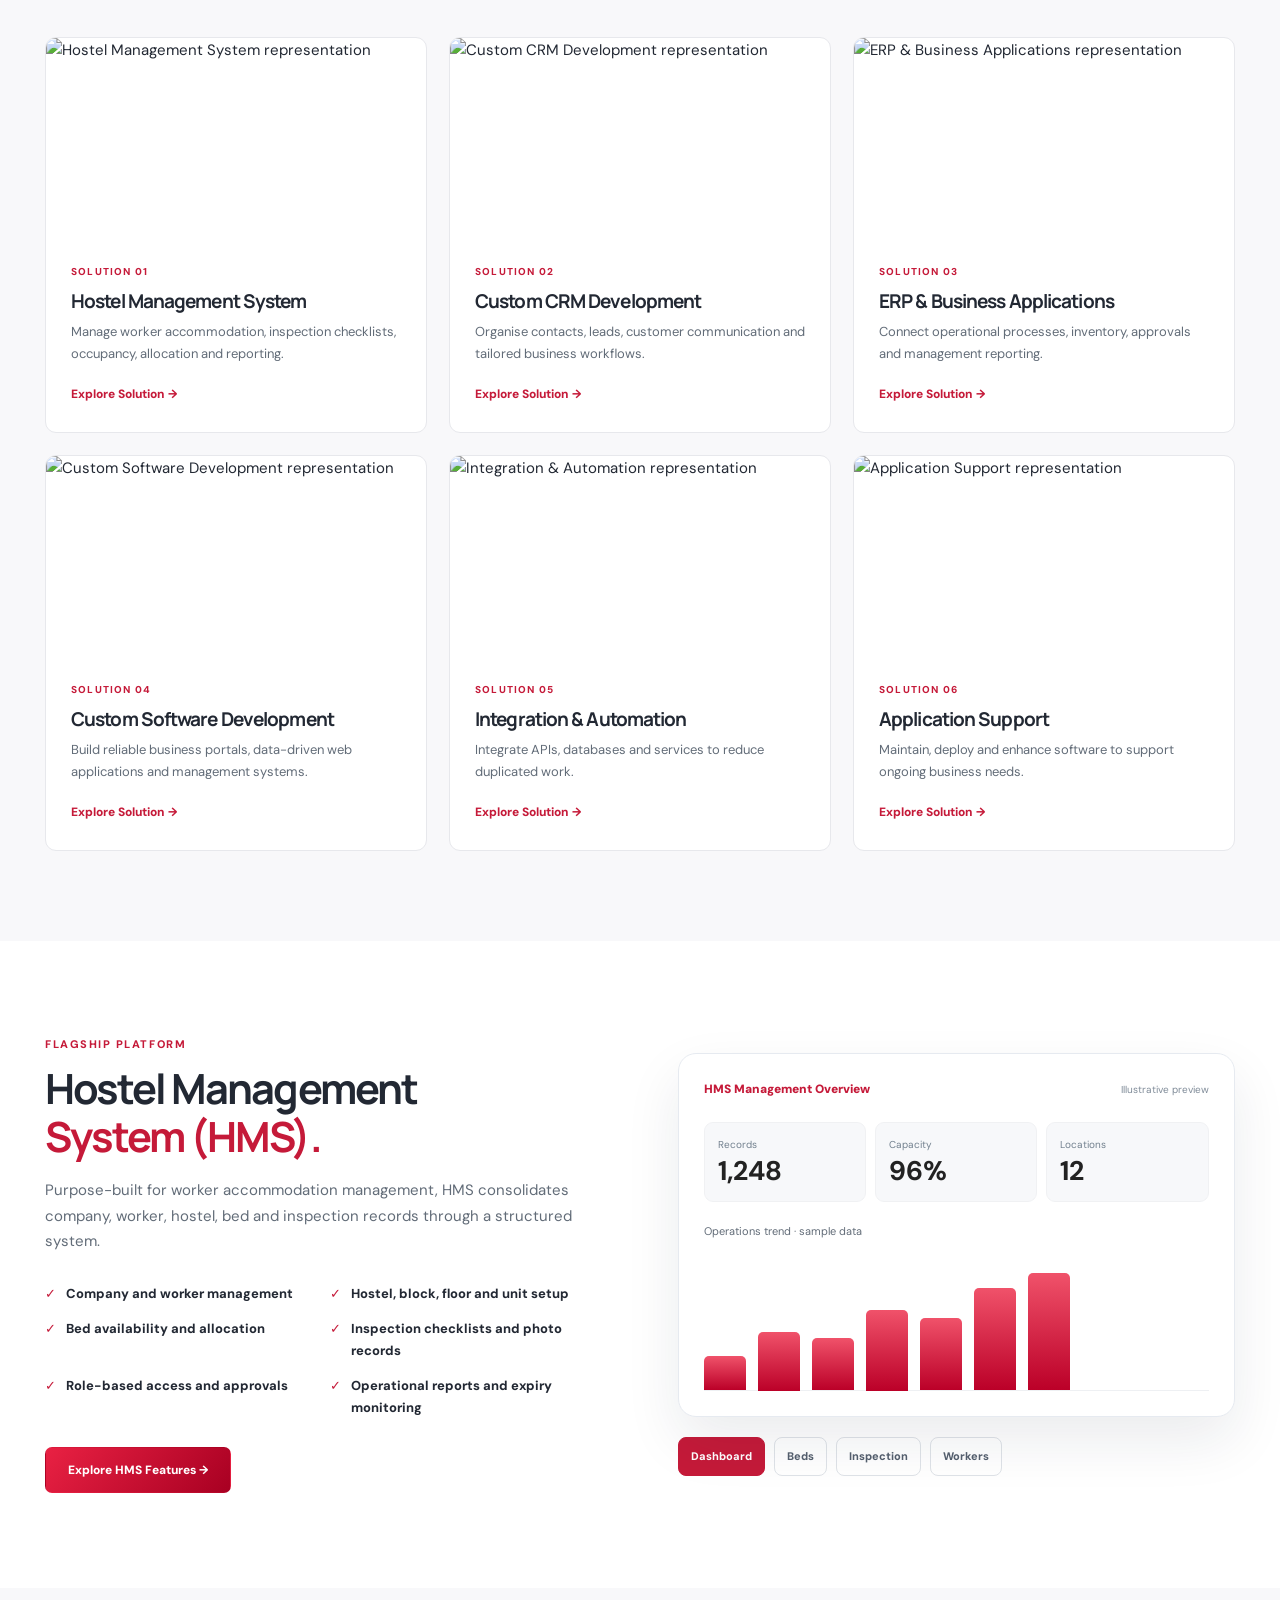
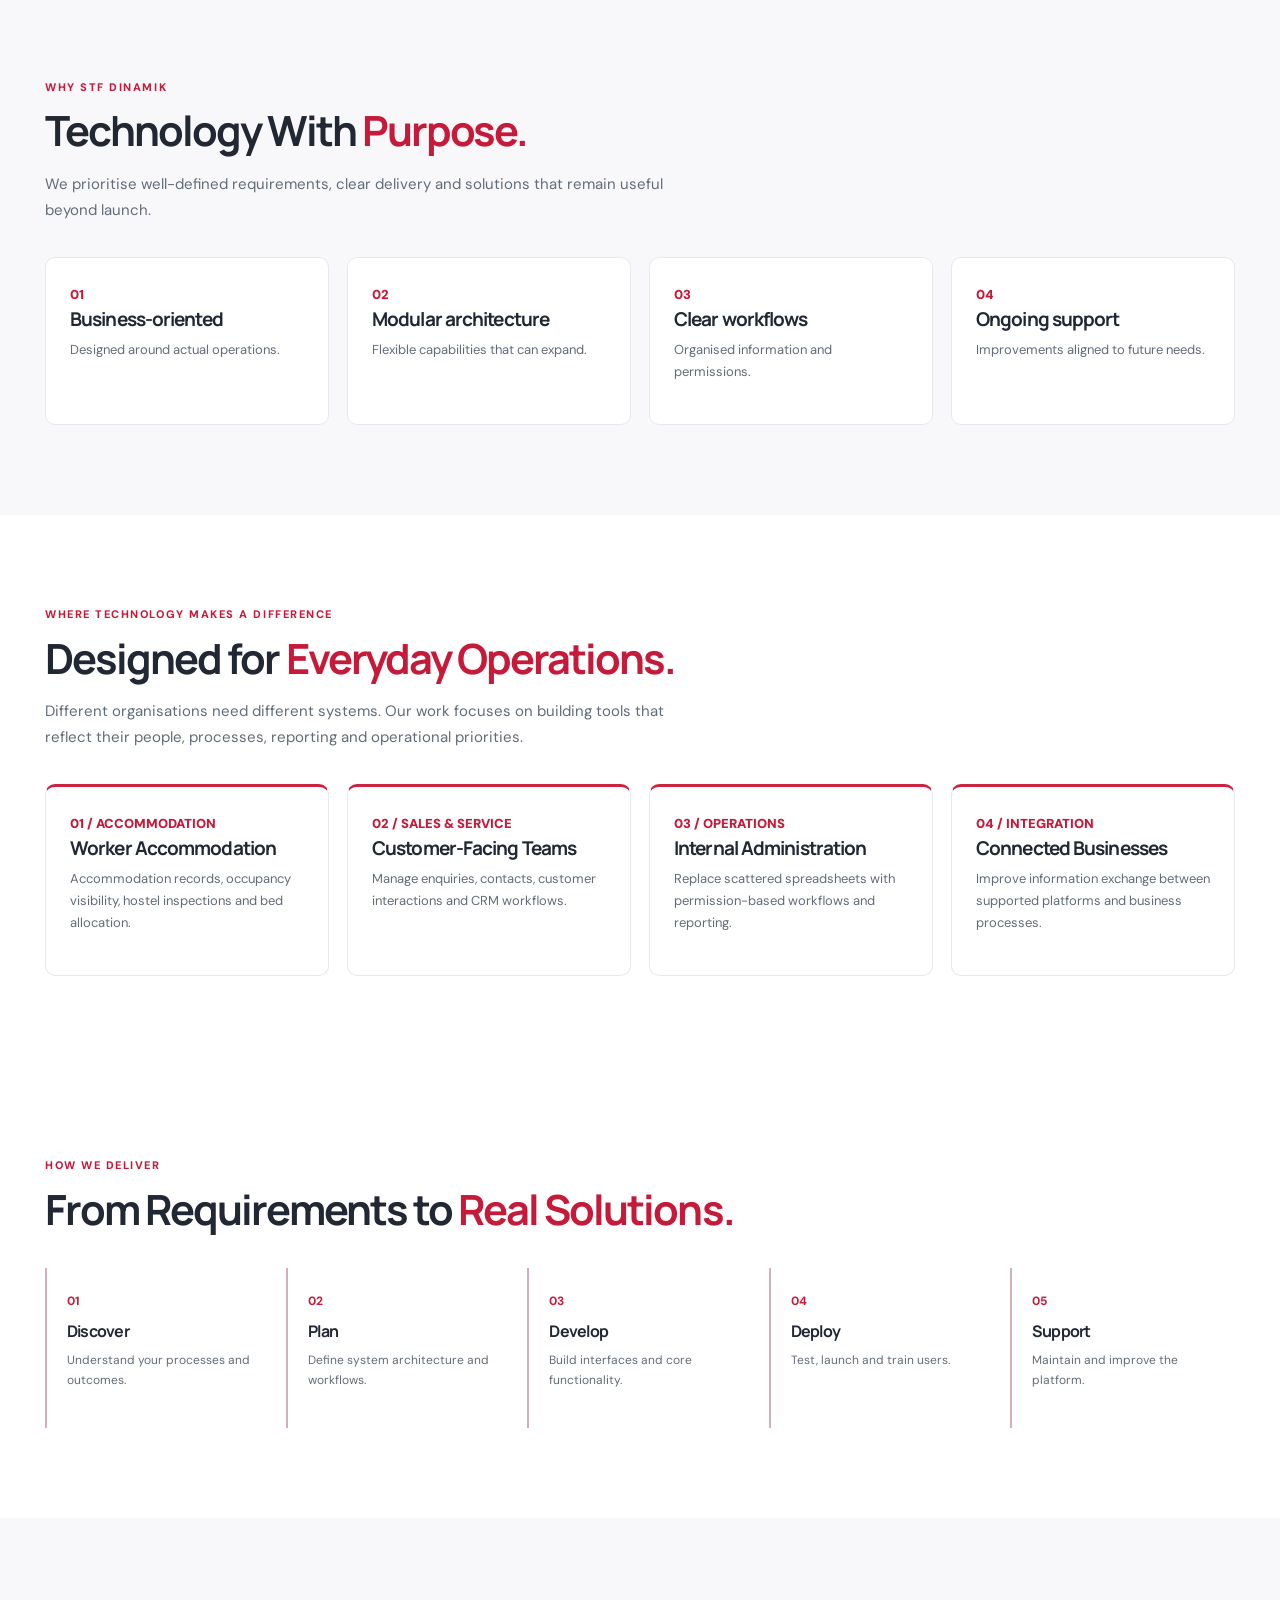
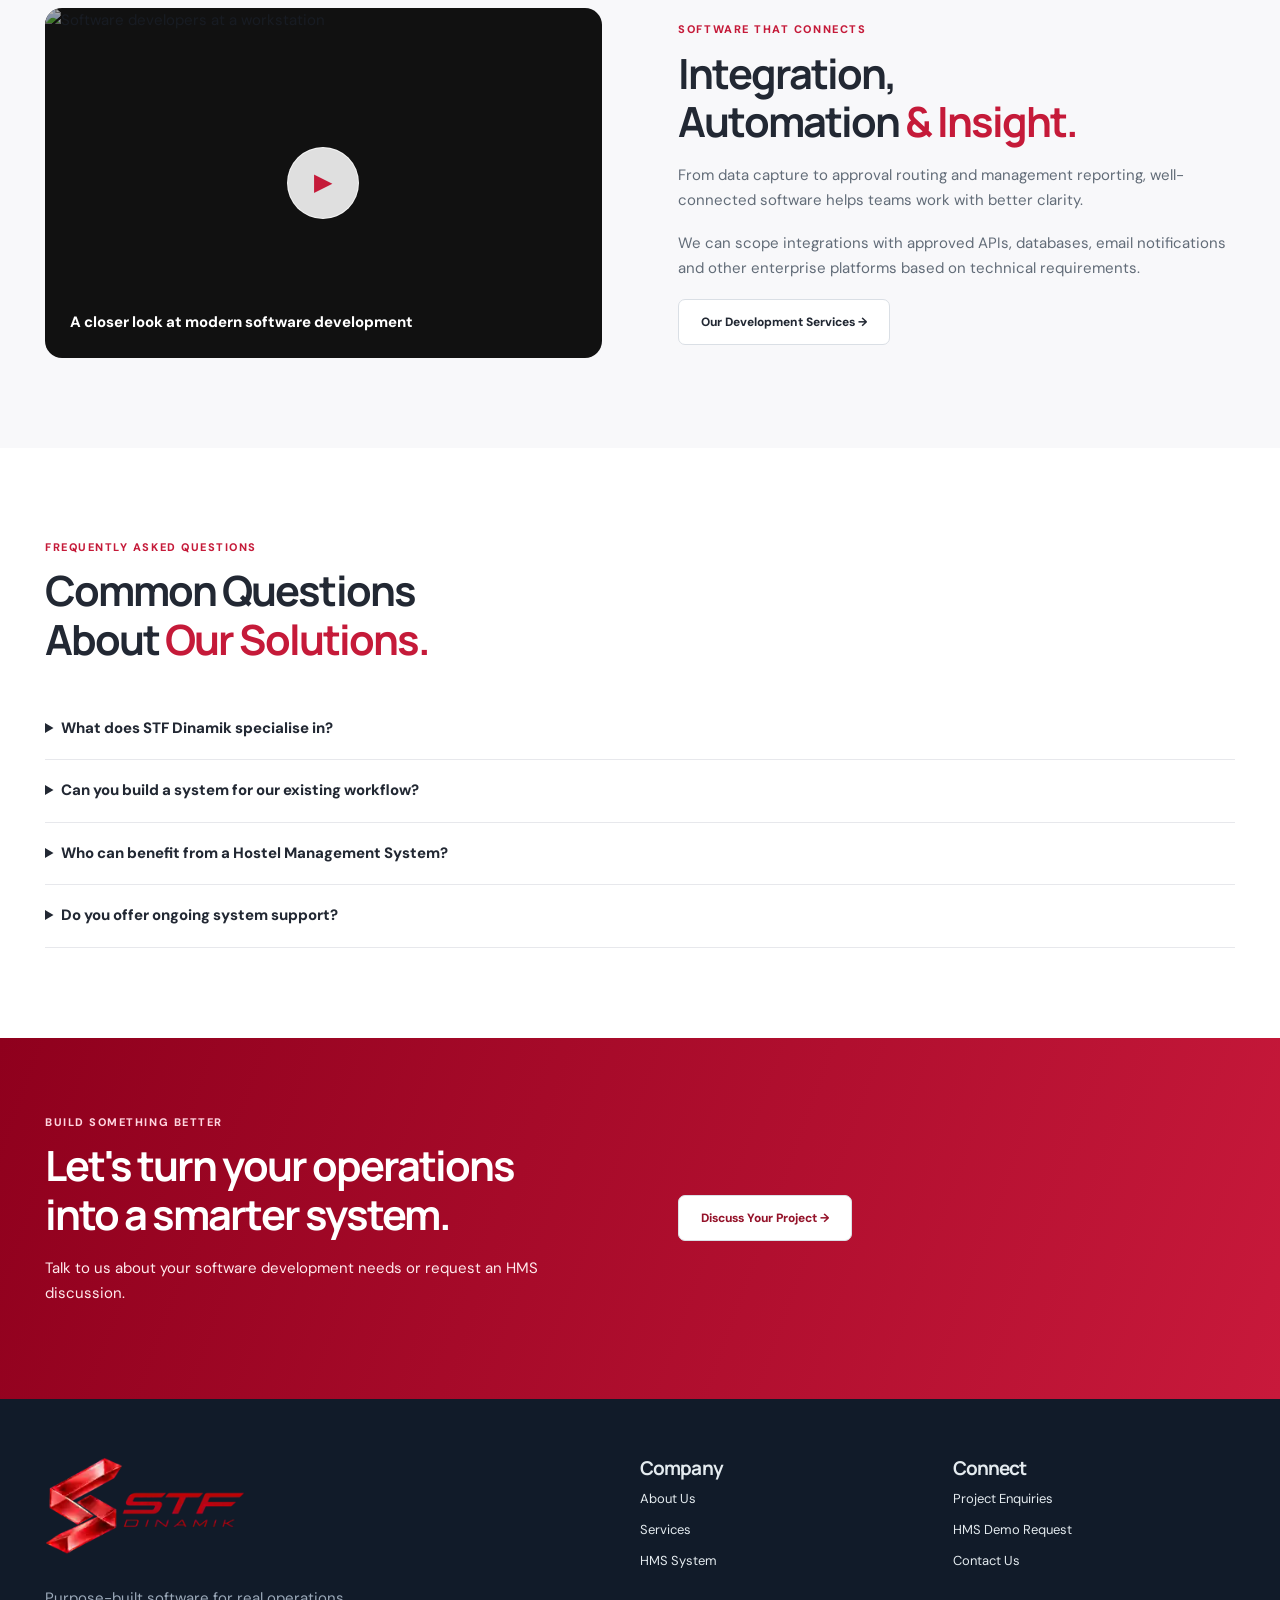
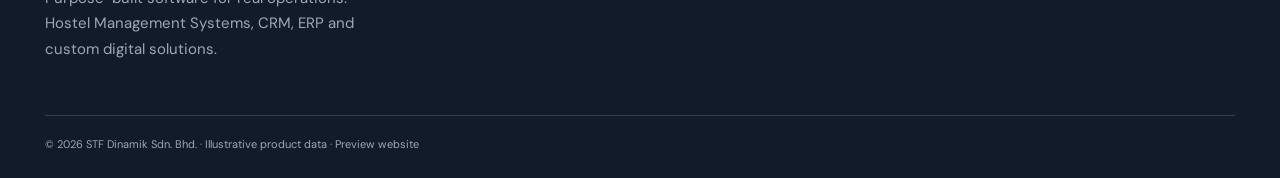
==== commit 88e61a58: "Add animated homepage infographic carousel with responsive motion controls" ====
--- a/index.html
+++ b/index.html
@@ -1,4 +1,22 @@
-<!doctype html><html lang="en"><head><meta charset="UTF-8"><meta name="viewport" content="width=device-width,initial-scale=1"><meta name="theme-color" content="#cf1232"><title>STF Dinamik | Custom Software Development & HMS Malaysia</title><meta name="description" content="Custom software development in Malaysia. Explore STF Dinamik's Hostel Management System, CRM, ERP, enterprise applications and integration solutions."><link rel="canonical" href="https://williamckw.github.io/stf-dinamik-website/index.html"><meta property="og:type" content="website"><meta property="og:title" content="STF Dinamik | Custom Software Development & HMS Malaysia"><meta property="og:description" content="Custom software development in Malaysia. Explore STF Dinamik's Hostel Management System, CRM, ERP, enterprise applications and integration solutions."><meta property="og:url" content="https://williamckw.github.io/stf-dinamik-website/index.html"><meta name="twitter:card" content="summary_large_image"><meta name="twitter:title" content="STF Dinamik | Custom Software Development & HMS Malaysia"><meta name="twitter:description" content="Custom software development in Malaysia. Explore STF Dinamik's Hostel Management System, CRM, ERP, enterprise applications and integration solutions."><meta name="twitter:image" content="https://images.unsplash.com/photo-1497366754035-f200968a6e72?auto=format&fit=crop&w=1200&q=82"><meta property="og:image" content="https://images.unsplash.com/photo-1497366754035-f200968a6e72?auto=format&fit=crop&w=1200&q=82"><meta property="og:image:alt" content="Modern software engineering team and technology workspace"><meta property="og:site_name" content="STF Dinamik"><meta name="keywords" content="custom software development Malaysia, hostel management system Malaysia, enterprise software solutions, business automation"><link rel="preconnect" href="https://images.unsplash.com"><link rel="icon" type="image/webp" href="assets/favicon.webp"><link rel="apple-touch-icon" href="assets/favicon.webp"><link rel="stylesheet" href="assets/site.css"><script type="application/ld+json">{"@context":"https://schema.org","@type":"Organization","name":"STF Dinamik Sdn. Bhd.","url":"https://williamckw.github.io/stf-dinamik-website/","description":"Custom software development, enterprise systems and Hostel Management System solutions in Malaysia."}</script></head><body><a href="#main" class="skip">Skip to content</a><header class="header"><div class="wrap headin"><a class="brand" href="index.html" aria-label="STF Dinamik homepage"><img class="brand-logo" src="assets/stf-dinamik-logo.webp" width="235" height="116" alt="STF Dinamik logo"></a><button class="hamb" aria-label="Open navigation" aria-expanded="false" aria-controls="primary">☰</button><nav class="nav" id="primary"><a href="index.html" aria-current="page">Home</a><a href="about.html" >About Us</a><a href="services.html" >Services</a><a href="hms.html" >HMS Platform</a><a href="contact.html" >Contact Us</a><a class="button red" href="contact.html">Let's Talk →</a></nav></div></header><main id="main"><section class="hero"><div class="wrap herogrid"><div class="herocopy"><div class="overline">STF Dinamik Sdn. Bhd. · Malaysia</div><h1>Technology Built for <span class="redtext">Real Business Progress.</span></h1><p class="lead">Custom software development, CRM, ERP and our specialised Hostel Management System — designed to connect people, processes and business data.</p><div class="flexactions"><a class="button red" href="hms.html">Explore Our HMS →</a><a class="button" href="services.html">Discover Solutions</a></div><div class="heronotes"><span>Custom-Built Systems</span><span>Operational Visibility</span><span>Practical Technology</span></div></div><div class="visual" aria-label="Professional technology and management concept"><div class="imagehero"><img src="https://images.unsplash.com/photo-1486406146926-c627a92ad1ab?auto=format&fit=crop&w=1600&q=78" alt="Contemporary commercial building photography" fetchpriority="high" decoding="async"><div class="imagecaption">Software for smarter operational management</div></div><div class="glass one"><small>HMS PLATFORM · DEMO</small><strong>Operations Overview</strong><div class="tinybars"><i style="--h:40%"></i><i style="--h:60%"></i><i style="--h:42%"></i><i style="--h:74%"></i><i style="--h:62%"></i><i style="--h:92%"></i></div></div><div class="glass two"><small>CONNECTED BUSINESS SYSTEMS</small><strong>CRM / ERP / HMS</strong></div><div class="orbit" aria-hidden="true"></div></div></div></section>
+<!doctype html><html lang="en"><head><meta charset="UTF-8"><meta name="viewport" content="width=device-width,initial-scale=1"><meta name="theme-color" content="#cf1232"><title>STF Dinamik | Custom Software Development & HMS Malaysia</title><meta name="description" content="Custom software development in Malaysia. Explore STF Dinamik's Hostel Management System, CRM, ERP, enterprise applications and integration solutions."><link rel="canonical" href="https://williamckw.github.io/stf-dinamik-website/index.html"><meta property="og:type" content="website"><meta property="og:title" content="STF Dinamik | Custom Software Development & HMS Malaysia"><meta property="og:description" content="Custom software development in Malaysia. Explore STF Dinamik's Hostel Management System, CRM, ERP, enterprise applications and integration solutions."><meta property="og:url" content="https://williamckw.github.io/stf-dinamik-website/index.html"><meta name="twitter:card" content="summary_large_image"><meta name="twitter:title" content="STF Dinamik | Custom Software Development & HMS Malaysia"><meta name="twitter:description" content="Custom software development in Malaysia. Explore STF Dinamik's Hostel Management System, CRM, ERP, enterprise applications and integration solutions."><meta name="twitter:image" content="https://images.unsplash.com/photo-1497366754035-f200968a6e72?auto=format&fit=crop&w=1200&q=82"><meta property="og:image" content="https://images.unsplash.com/photo-1497366754035-f200968a6e72?auto=format&fit=crop&w=1200&q=82"><meta property="og:image:alt" content="Modern software engineering team and technology workspace"><meta property="og:site_name" content="STF Dinamik"><meta name="keywords" content="custom software development Malaysia, hostel management system Malaysia, enterprise software solutions, business automation"><link rel="preconnect" href="https://images.unsplash.com"><link rel="icon" type="image/webp" href="assets/favicon.webp"><link rel="apple-touch-icon" href="assets/favicon.webp"><link rel="stylesheet" href="assets/site.css"><script type="application/ld+json">{"@context":"https://schema.org","@type":"Organization","name":"STF Dinamik Sdn. Bhd.","url":"https://williamckw.github.io/stf-dinamik-website/","description":"Custom software development, enterprise systems and Hostel Management System solutions in Malaysia."}</script></head><body><a href="#main" class="skip">Skip to content</a><header class="header"><div class="wrap headin"><a class="brand" href="index.html" aria-label="STF Dinamik homepage"><img class="brand-logo" src="assets/stf-dinamik-logo.webp" width="235" height="116" alt="STF Dinamik logo"></a><button class="hamb" aria-label="Open navigation" aria-expanded="false" aria-controls="primary">☰</button><nav class="nav" id="primary"><a href="index.html" aria-current="page">Home</a><a href="about.html" >About Us</a><a href="services.html" >Services</a><a href="hms.html" >HMS Platform</a><a href="contact.html" >Contact Us</a><a class="button red" href="contact.html">Let's Talk →</a></nav></div></header><main id="main"><section class="hero"><div class="wrap herogrid"><div class="herocopy"><div class="overline">STF Dinamik Sdn. Bhd. · Malaysia</div><h1>Technology Built for <span class="redtext">Real Business Progress.</span></h1><p class="lead">Custom software development, CRM, ERP and our specialised Hostel Management System — designed to connect people, processes and business data.</p><div class="flexactions"><a class="button red" href="hms.html">Explore Our HMS →</a><a class="button" href="services.html">Discover Solutions</a></div><div class="heronotes"><span>Custom-Built Systems</span><span>Operational Visibility</span><span>Practical Technology</span></div></div><div class="visual visual-carousel" id="hero-showcase" aria-label="Interactive software solutions showcase">
+  <div class="showcase-stage">
+    <article class="showcase-slide is-active" data-slide="0" aria-hidden="false">
+      <div class="showcase-photo"><img src="https://images.unsplash.com/photo-1545324418-cc1a3fa10c00?auto=format&fit=crop&w=1100&q=78" alt="Accommodation buildings representing hostel operations" fetchpriority="high" decoding="async"></div>
+      <div class="showcase-label"><span>01 / FLAGSHIP PRODUCT</span><strong>Hostel Management System</strong><small>Accommodation · Occupancy · Inspections</small></div>
+      <div class="showcase-floating"><small>BED ALLOCATION</small><div class="mini-beds"><b></b><b></b><b></b><b></b><b></b><b></b><b></b><b></b></div><span>Live operational visibility</span></div>
+    </article>
+    <article class="showcase-slide" data-slide="1" aria-hidden="true">
+      <div class="showcase-software"><div class="software-top"><b>STF / BUSINESS INTELLIGENCE</b><span>● ● ●</span></div><div class="software-head">Your operations, at a glance.</div><div class="software-stats"><div><small>Records</small><strong>1,248</strong></div><div><small>Performance</small><strong>96%</strong></div><div><small>Open Tasks</small><strong>08</strong></div></div><div class="software-chart"><i style="--v:34%"></i><i style="--v:51%"></i><i style="--v:43%"></i><i style="--v:67%"></i><i style="--v:58%"></i><i style="--v:85%"></i><i style="--v:95%"></i></div><div class="software-foot">Operations Dashboard <span>Illustrative data</span></div></div>
+      <div class="showcase-label dark"><span>02 / BUSINESS MANAGEMENT</span><strong>Clearer Data. Better Decisions.</strong><small>Dashboard · Workflow · Reporting</small></div>
+    </article>
+    <article class="showcase-slide" data-slide="2" aria-hidden="true">
+      <div class="showcase-photo"><img src="https://images.unsplash.com/photo-1498050108023-c5249f4df085?auto=format&fit=crop&w=1100&q=78" alt="Software engineer workstation representing integration and development" loading="lazy" decoding="async"></div>
+      <div class="showcase-label"><span>03 / CUSTOM DEVELOPMENT</span><strong>Connected Business Systems</strong><small>CRM · ERP · API Integration</small></div>
+      <div class="showcase-floating integration-pill"><small>CONNECTED SYSTEMS</small><strong>CRM ↔ ERP ↔ HMS</strong><span>Build around your workflows</span></div>
+    </article>
+  </div>
+  <div class="showcase-controls" aria-label="Hero showcase controls"><div class="showcase-dots"><button type="button" class="is-current" data-goto="0" aria-label="Show Hostel Management System" aria-current="true"><span></span></button><button type="button" data-goto="1" aria-label="Show management dashboard" aria-current="false"><span></span></button><button type="button" data-goto="2" aria-label="Show connected business systems" aria-current="false"><span></span></button></div><button type="button" class="showcase-pause" aria-pressed="false">Ⅱ Pause</button></div>
+</div></section>
 <section class="section"><div class="wrap split"><div class="photobox reveal"><img src="https://images.unsplash.com/photo-1497366754035-f200968a6e72?auto=format&fit=crop&w=1200&q=78" alt="Professional digital technology office workspace" loading="lazy" decoding="async"></div><div class="reveal"><div class="overline">Business-first technology</div><h2>More than software. <span class="redtext">Better ways to work.</span></h2><p>STF Dinamik designs digital platforms around how organisations actually operate. We help businesses reduce fragmented processes, strengthen record management and turn information into practical operational insights.</p><p>Our work spans specialised accommodation software and tailored systems for customer relationships, internal administration, approvals and reporting.</p><a href="about.html" class="textlink">More About STF Dinamik →</a></div></div></section>
 <section class="section alt"><div class="wrap"><div class="sectiontop"><div class="overline">Our expertise</div><h2>Digital Solutions That <span class="redtext">Move Business Forward.</span></h2><p>Built for operational teams, service organisations and businesses looking for dependable software tailored to their needs.</p></div><div class="grid"><article class="card reveal"><div class="card-photo"><img src="https://images.unsplash.com/photo-1545324418-cc1a3fa10c00?auto=format&fit=crop&w=1100&q=76" alt="Hostel Management System representation" loading="lazy" decoding="async"></div><div class="cardbody"><span class="service-label">Solution 01</span><h3>Hostel Management System</h3><p>Manage worker accommodation, inspection checklists, occupancy, allocation and reporting.</p><a class="textlink" href="hms.html">Explore Solution →</a></div></article><article class="card reveal"><div class="card-photo"><img src="https://images.unsplash.com/photo-1521737711867-e3b97375f902?auto=format&fit=crop&w=1100&q=76" alt="Custom CRM Development representation" loading="lazy" decoding="async"></div><div class="cardbody"><span class="service-label">Solution 02</span><h3>Custom CRM Development</h3><p>Organise contacts, leads, customer communication and tailored business workflows.</p><a class="textlink" href="contact.html">Explore Solution →</a></div></article><article class="card reveal"><div class="card-photo"><img src="https://images.unsplash.com/photo-1551288049-bebda4e38f71?auto=format&fit=crop&w=1000&q=76" alt="ERP & Business Applications representation" loading="lazy" decoding="async"></div><div class="cardbody"><span class="service-label">Solution 03</span><h3>ERP & Business Applications</h3><p>Connect operational processes, inventory, approvals and management reporting.</p><a class="textlink" href="contact.html">Explore Solution →</a></div></article><article class="card reveal"><div class="card-photo"><img src="https://images.unsplash.com/photo-1498050108023-c5249f4df085?auto=format&fit=crop&w=1000&q=76" alt="Custom Software Development representation" loading="lazy" decoding="async"></div><div class="cardbody"><span class="service-label">Solution 04</span><h3>Custom Software Development</h3><p>Build reliable business portals, data-driven web applications and management systems.</p><a class="textlink" href="contact.html">Explore Solution →</a></div></article><article class="card reveal"><div class="card-photo"><img src="https://images.unsplash.com/photo-1451187580459-43490279c0fa?auto=format&fit=crop&w=1000&q=76" alt="Integration & Automation representation" loading="lazy" decoding="async"></div><div class="cardbody"><span class="service-label">Solution 05</span><h3>Integration & Automation</h3><p>Integrate APIs, databases and services to reduce duplicated work.</p><a class="textlink" href="contact.html">Explore Solution →</a></div></article><article class="card reveal"><div class="card-photo"><img src="https://images.unsplash.com/photo-1516321318423-f06f85e504b3?auto=format&fit=crop&w=1000&q=76" alt="Application Support representation" loading="lazy" decoding="async"></div><div class="cardbody"><span class="service-label">Solution 06</span><h3>Application Support</h3><p>Maintain, deploy and enhance software to support ongoing business needs.</p><a class="textlink" href="contact.html">Explore Solution →</a></div></article></div></div></section>
 <section class="section"><div class="wrap split"><div class="reveal"><div class="overline">Flagship platform</div><h2>Hostel Management <span class="redtext">System (HMS).</span></h2><p>Purpose-built for worker accommodation management, HMS consolidates company, worker, hostel, bed and inspection records through a structured system.</p><ul class="bullets"><li>Company and worker management</li><li>Hostel, block, floor and unit setup</li><li>Bed availability and allocation</li><li>Inspection checklists and photo records</li><li>Role-based access and approvals</li><li>Operational reports and expiry monitoring</li></ul><a class="button red" href="hms.html">Explore HMS Features →</a></div><div class="productstage rotating-scene"><div class="dash tilt" aria-label="Interactive HMS demo dashboard"><div class="dashhead"><span id="dash-title">HMS Management Overview</span><small>Illustrative preview</small></div><div class="stats"><div><small>Records</small><strong id="stat1">1,248</strong></div><div><small>Capacity</small><strong id="stat2">96%</strong></div><div><small>Locations</small><strong id="stat3">12</strong></div></div><p style="font-size:11px;margin-top:20px;margin-bottom:0">Operations trend · sample data</p><div class="bars"><span style="--h:28%"></span><span style="--h:48%"></span><span style="--h:43%"></span><span style="--h:66%"></span><span style="--h:59%"></span><span style="--h:84%"></span><span style="--h:96%"></span></div></div><div class="tabs" aria-label="HMS module preview"><button type="button" data-tab="overview" aria-selected="true">Dashboard</button><button type="button" data-tab="beds" aria-selected="false">Beds</button><button type="button" data-tab="inspections" aria-selected="false">Inspection</button><button type="button" data-tab="workers" aria-selected="false">Workers</button></div></div></div></section>
--- a/assets/site.css
+++ b/assets/site.css
@@ -38,3 +38,11 @@
 @media(max-width:1100px){.headin{min-height:76px}.nav{gap:14px}}
 @media(max-width:800px){.headin{min-height:68px}.mark{width:36px;height:36px;font-size:25px}.nav{top:68px}.glass.one{animation:none}.glass.two{animation:none}.orbit{display:none}}
 @media(max-width:560px){h1,h2,h3{text-wrap:wrap}.section{padding-block:58px}.card-photo{height:196px}.feature{padding:22px}.visual{height:275px}.imagehero{inset:5px 0 28px}.glass.one{width:min(65%,245px)}.glass.two{max-width:58%}}
+
+/* Genuine STF Dinamik logo placement */
+.brand{display:inline-flex;align-items:center;flex:none;gap:0;min-width:0}
+.brand-logo{display:block;width:180px;height:auto;max-height:75px;object-fit:contain;object-position:left center}
+.headin{min-height:78px}
+.foot .brand-logo{width:200px;max-height:none}
+@media(max-width:800px){.brand-logo{width:148px;max-height:61px}.headin{min-height:68px}.foot .brand-logo{width:180px}}
+@media(max-width:430px){.brand-logo{width:137px;max-height:57px}}
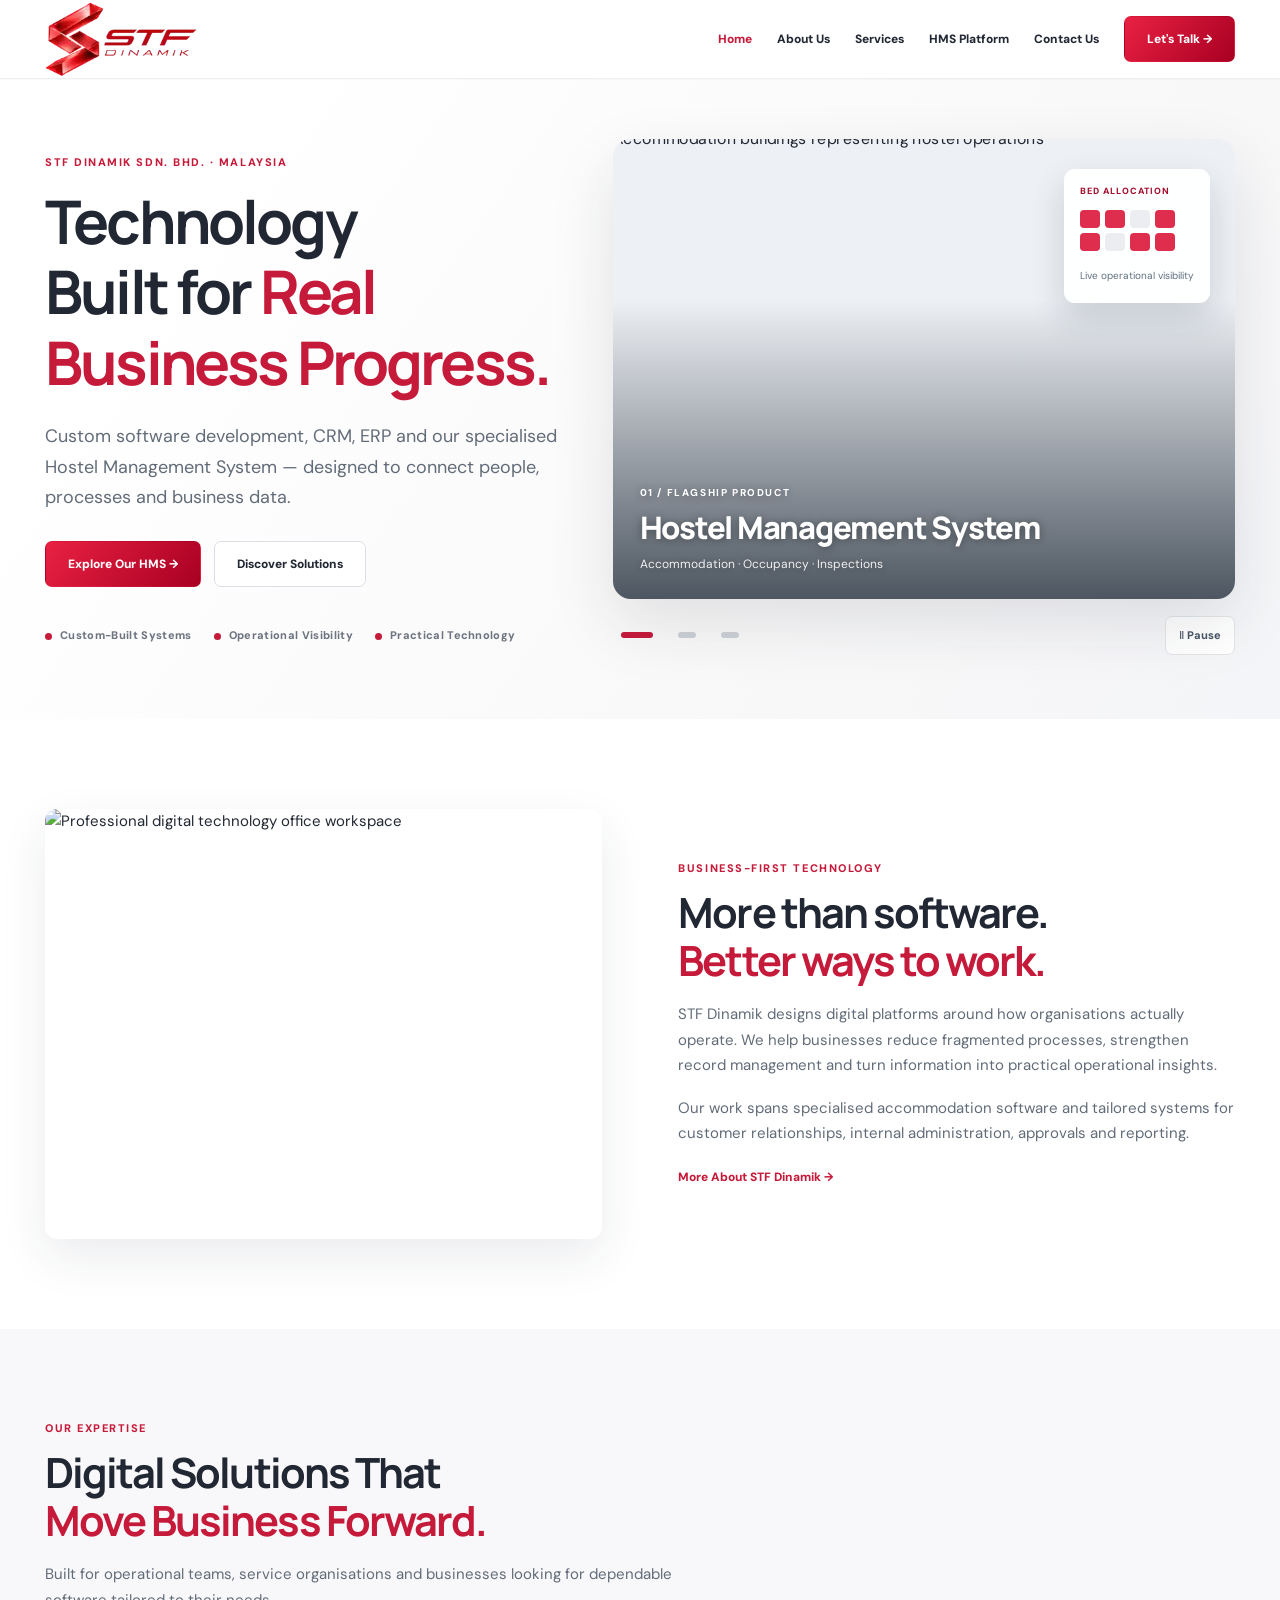
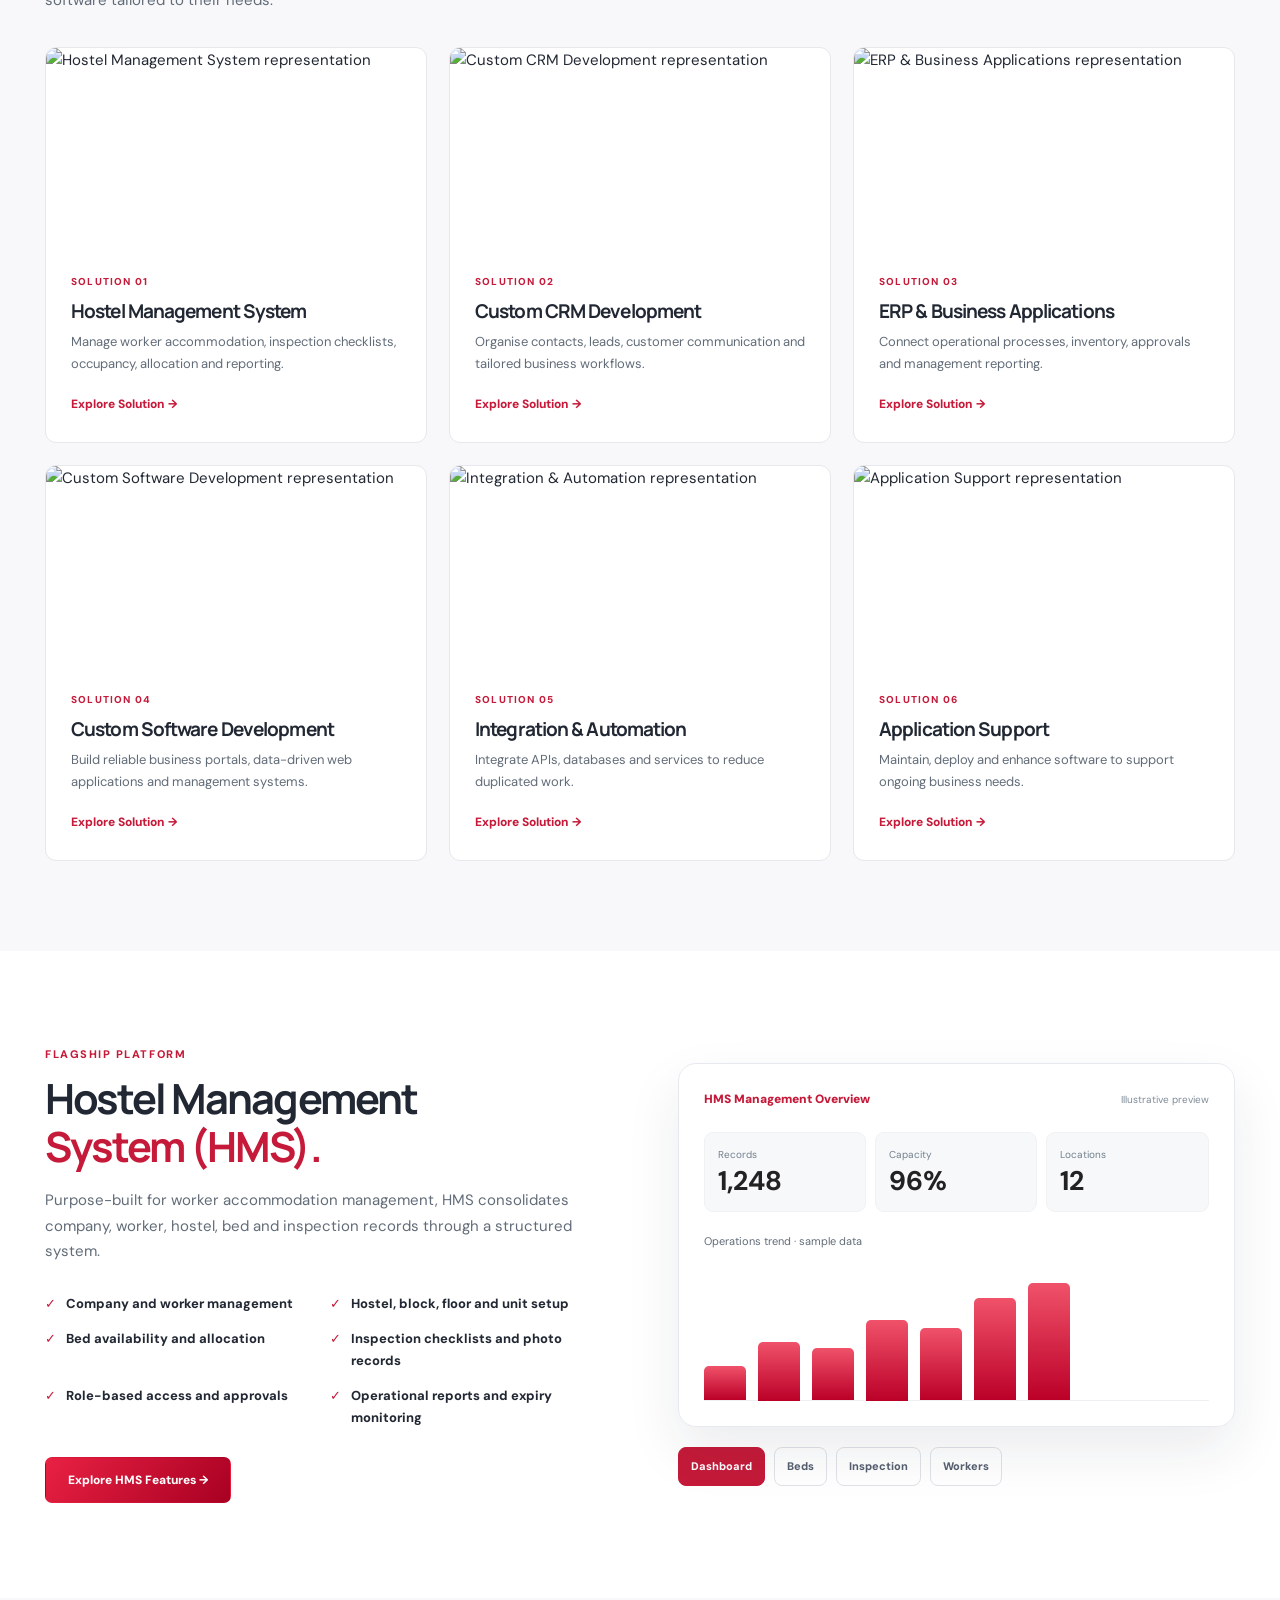
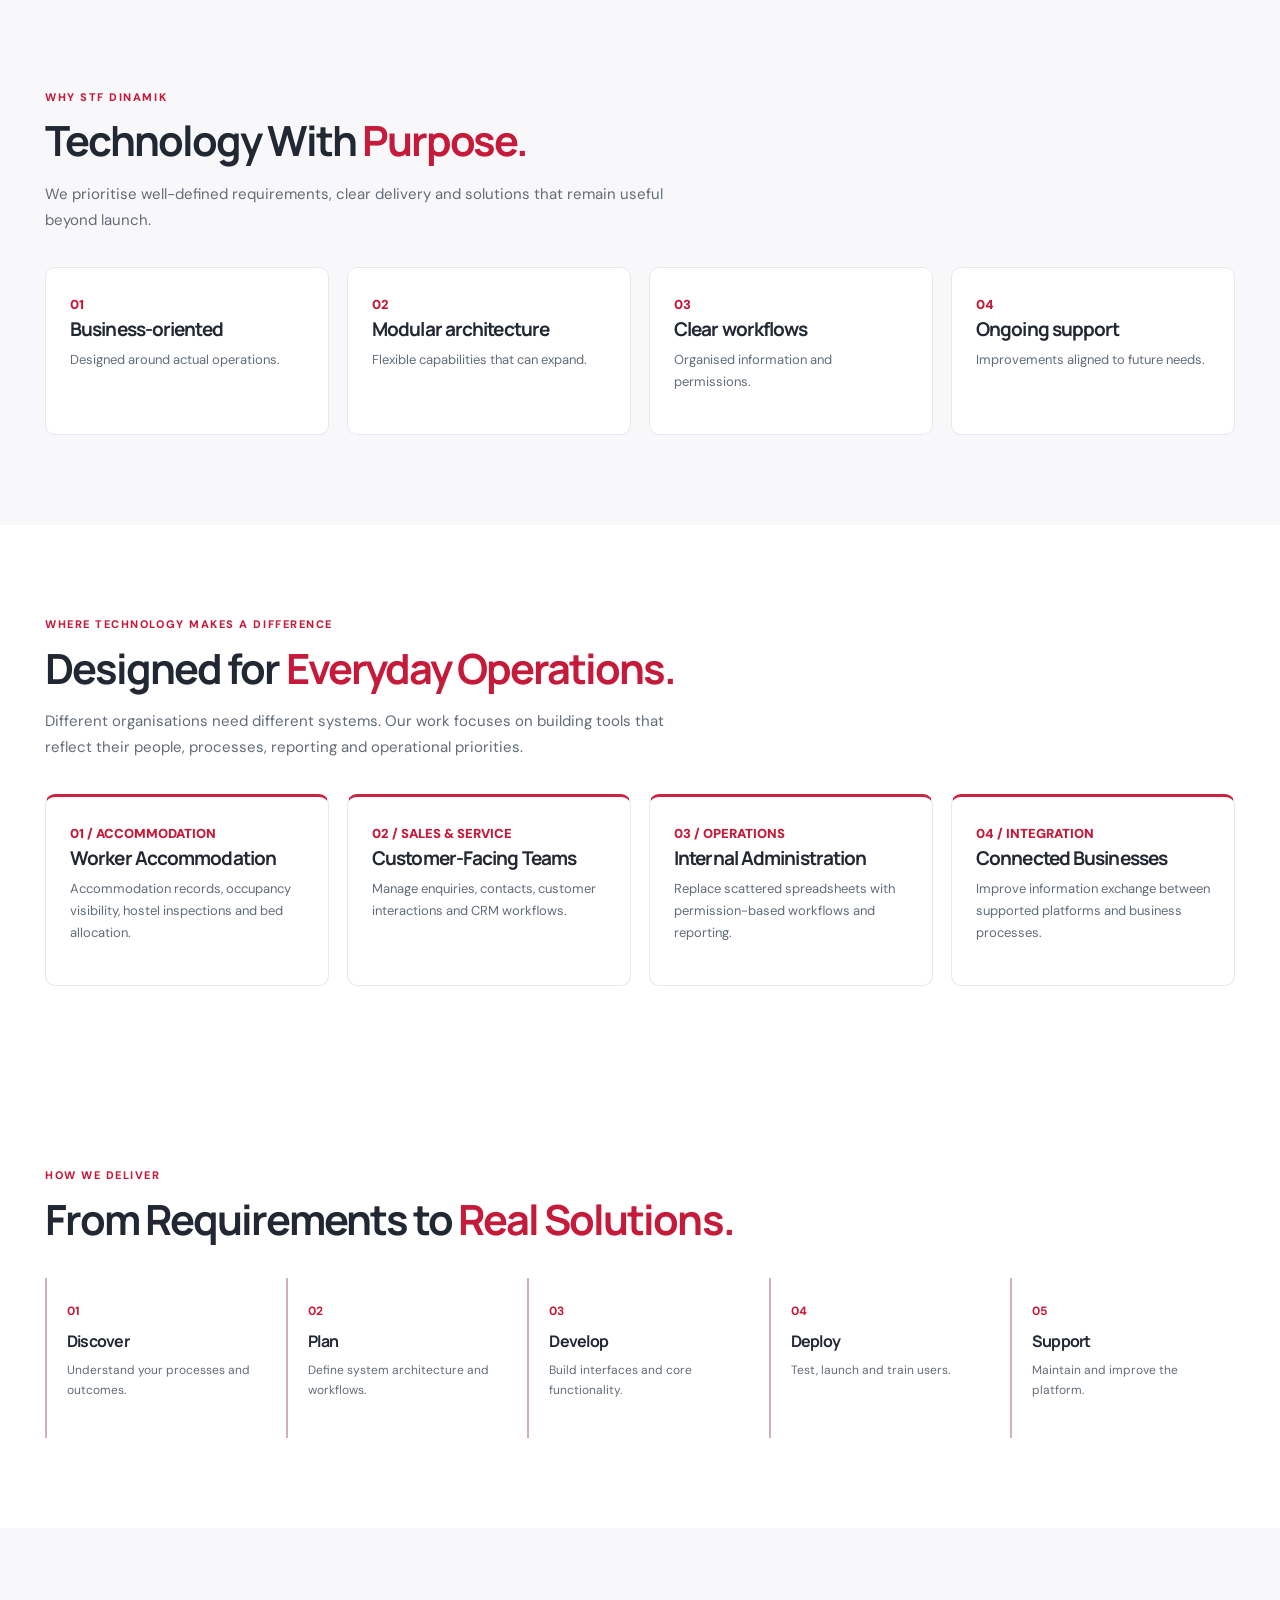
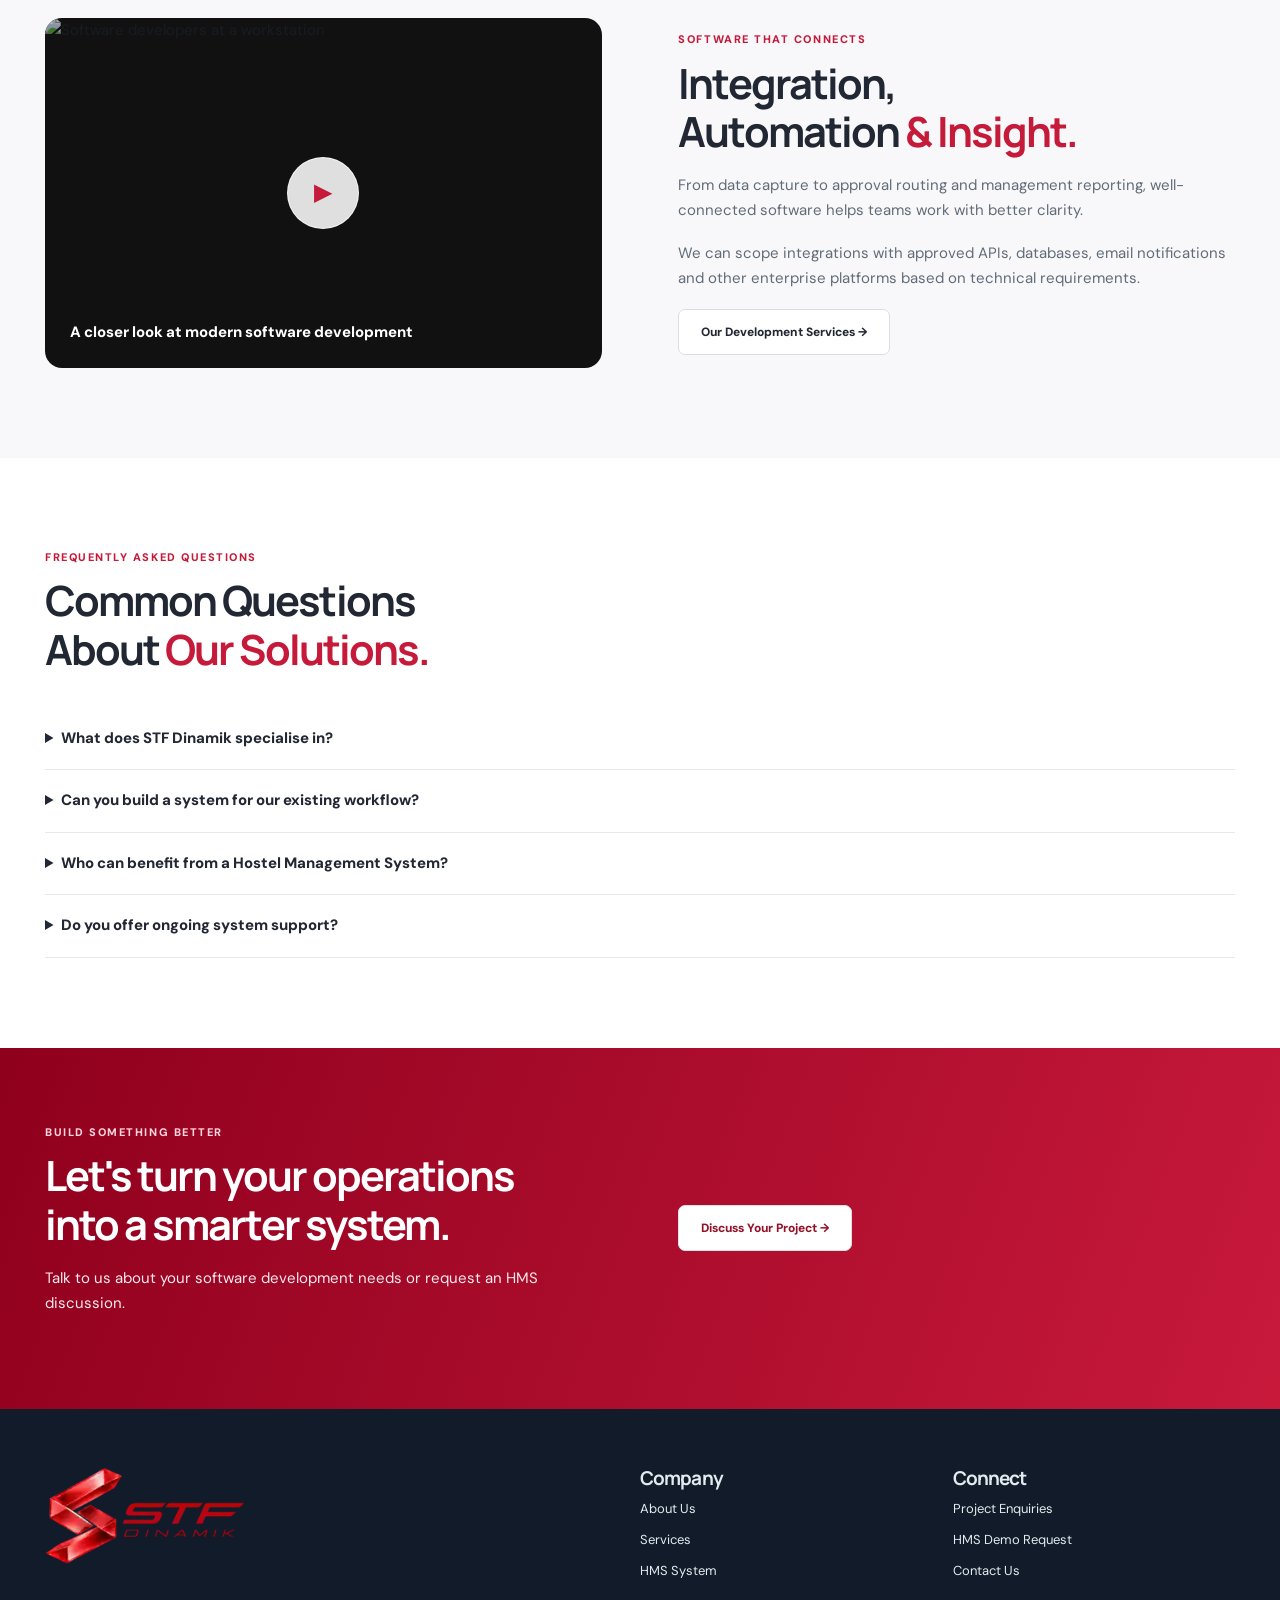
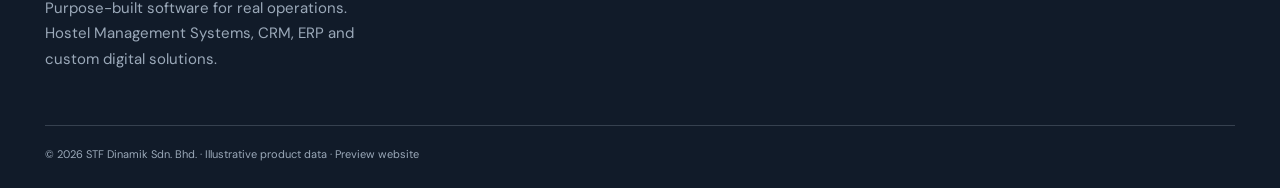
==== commit 556a069c: "V10 improve responsive spacing and dashboard transitions with lightweight hero video slides" ====
--- a/index.html
+++ b/index.html
@@ -1,7 +1,7 @@
 <!doctype html><html lang="en"><head><meta charset="UTF-8"><meta name="viewport" content="width=device-width,initial-scale=1"><meta name="theme-color" content="#cf1232"><title>STF Dinamik | Custom Software Development & HMS Malaysia</title><meta name="description" content="Custom software development in Malaysia. Explore STF Dinamik's Hostel Management System, CRM, ERP, enterprise applications and integration solutions."><link rel="canonical" href="https://williamckw.github.io/stf-dinamik-website/index.html"><meta property="og:type" content="website"><meta property="og:title" content="STF Dinamik | Custom Software Development & HMS Malaysia"><meta property="og:description" content="Custom software development in Malaysia. Explore STF Dinamik's Hostel Management System, CRM, ERP, enterprise applications and integration solutions."><meta property="og:url" content="https://williamckw.github.io/stf-dinamik-website/index.html"><meta name="twitter:card" content="summary_large_image"><meta name="twitter:title" content="STF Dinamik | Custom Software Development & HMS Malaysia"><meta name="twitter:description" content="Custom software development in Malaysia. Explore STF Dinamik's Hostel Management System, CRM, ERP, enterprise applications and integration solutions."><meta name="twitter:image" content="https://images.unsplash.com/photo-1497366754035-f200968a6e72?auto=format&fit=crop&w=1200&q=82"><meta property="og:image" content="https://images.unsplash.com/photo-1497366754035-f200968a6e72?auto=format&fit=crop&w=1200&q=82"><meta property="og:image:alt" content="Modern software engineering team and technology workspace"><meta property="og:site_name" content="STF Dinamik"><meta name="keywords" content="custom software development Malaysia, hostel management system Malaysia, enterprise software solutions, business automation"><link rel="preconnect" href="https://images.unsplash.com"><link rel="icon" type="image/webp" href="assets/favicon.webp"><link rel="apple-touch-icon" href="assets/favicon.webp"><link rel="stylesheet" href="assets/site.css"><script type="application/ld+json">{"@context":"https://schema.org","@type":"Organization","name":"STF Dinamik Sdn. Bhd.","url":"https://williamckw.github.io/stf-dinamik-website/","description":"Custom software development, enterprise systems and Hostel Management System solutions in Malaysia."}</script></head><body><a href="#main" class="skip">Skip to content</a><header class="header"><div class="wrap headin"><a class="brand" href="index.html" aria-label="STF Dinamik homepage"><img class="brand-logo" src="assets/stf-dinamik-logo.webp" width="235" height="116" alt="STF Dinamik logo"></a><button class="hamb" aria-label="Open navigation" aria-expanded="false" aria-controls="primary">☰</button><nav class="nav" id="primary"><a href="index.html" aria-current="page">Home</a><a href="about.html" >About Us</a><a href="services.html" >Services</a><a href="hms.html" >HMS Platform</a><a href="contact.html" >Contact Us</a><a class="button red" href="contact.html">Let's Talk →</a></nav></div></header><main id="main"><section class="hero"><div class="wrap herogrid"><div class="herocopy"><div class="overline">STF Dinamik Sdn. Bhd. · Malaysia</div><h1>Technology Built for <span class="redtext">Real Business Progress.</span></h1><p class="lead">Custom software development, CRM, ERP and our specialised Hostel Management System — designed to connect people, processes and business data.</p><div class="flexactions"><a class="button red" href="hms.html">Explore Our HMS →</a><a class="button" href="services.html">Discover Solutions</a></div><div class="heronotes"><span>Custom-Built Systems</span><span>Operational Visibility</span><span>Practical Technology</span></div></div><div class="visual visual-carousel" id="hero-showcase" aria-label="Interactive software solutions showcase">
   <div class="showcase-stage">
     <article class="showcase-slide is-active" data-slide="0" aria-hidden="false">
-      <div class="showcase-photo"><img src="https://images.unsplash.com/photo-1545324418-cc1a3fa10c00?auto=format&fit=crop&w=1100&q=78" alt="Accommodation buildings representing hostel operations" fetchpriority="high" decoding="async"></div>
+      <div class="showcase-photo"><img src="https://images.unsplash.com/photo-1545324418-cc1a3fa10c00?auto=format&fit=crop&w=1100&q=78" alt="Accommodation buildings representing hostel operations" fetchpriority="high" decoding="async"><video class="showcase-video" muted loop playsinline preload="none" poster="https://images.unsplash.com/photo-1545324418-cc1a3fa10c00?auto=format&fit=crop&w=1100&q=78" aria-hidden="true"><source src="https://videos.pexels.com/video-files/3209828/3209828-hd_1280_720_25fps.mp4" type="video/mp4"></video></div>
       <div class="showcase-label"><span>01 / FLAGSHIP PRODUCT</span><strong>Hostel Management System</strong><small>Accommodation · Occupancy · Inspections</small></div>
       <div class="showcase-floating"><small>BED ALLOCATION</small><div class="mini-beds"><b></b><b></b><b></b><b></b><b></b><b></b><b></b><b></b></div><span>Live operational visibility</span></div>
     </article>
@@ -10,7 +10,7 @@
       <div class="showcase-label dark"><span>02 / BUSINESS MANAGEMENT</span><strong>Clearer Data. Better Decisions.</strong><small>Dashboard · Workflow · Reporting</small></div>
     </article>
     <article class="showcase-slide" data-slide="2" aria-hidden="true">
-      <div class="showcase-photo"><img src="https://images.unsplash.com/photo-1498050108023-c5249f4df085?auto=format&fit=crop&w=1100&q=78" alt="Software engineer workstation representing integration and development" loading="lazy" decoding="async"></div>
+      <div class="showcase-photo"><img src="https://images.unsplash.com/photo-1498050108023-c5249f4df085?auto=format&fit=crop&w=1100&q=78" alt="Software engineer workstation representing integration and development" loading="lazy" decoding="async"><video class="showcase-video" muted loop playsinline preload="none" poster="https://images.unsplash.com/photo-1498050108023-c5249f4df085?auto=format&fit=crop&w=1100&q=78" aria-hidden="true"><source src="https://videos.pexels.com/video-files/3130284/3130284-hd_1280_720_30fps.mp4" type="video/mp4"></video></div>
       <div class="showcase-label"><span>03 / CUSTOM DEVELOPMENT</span><strong>Connected Business Systems</strong><small>CRM · ERP · API Integration</small></div>
       <div class="showcase-floating integration-pill"><small>CONNECTED SYSTEMS</small><strong>CRM ↔ ERP ↔ HMS</strong><span>Build around your workflows</span></div>
     </article>
--- a/assets/site.css
+++ b/assets/site.css
@@ -46,3 +46,44 @@
 .foot .brand-logo{width:200px;max-height:none}
 @media(max-width:800px){.brand-logo{width:148px;max-height:61px}.headin{min-height:68px}.foot .brand-logo{width:180px}}
 @media(max-width:430px){.brand-logo{width:137px;max-height:57px}}
+
+/* V9 editorial animated product showcase */
+.visual-carousel{height:520px;perspective:none;isolation:isolate}
+.showcase-stage{position:relative;height:460px;overflow:hidden;border-radius:18px;box-shadow:0 25px 65px #1622341e;background:#edf0f4}
+.showcase-slide{position:absolute;inset:0;opacity:0;visibility:hidden;transform:translateX(7%) scale(1.018);transition:opacity .75s ease,transform .85s cubic-bezier(.2,.75,.3,1),visibility .75s;pointer-events:none;overflow:hidden}
+.showcase-slide.is-active{opacity:1;visibility:visible;transform:none;pointer-events:auto;z-index:2}
+.showcase-photo,.showcase-photo img{width:100%;height:100%}.showcase-photo img{object-fit:cover;object-position:center;transition:transform 7s ease}
+.showcase-slide.is-active .showcase-photo img{transform:scale(1.055)}
+.showcase-photo:after{content:"";position:absolute;inset:35% 0 0;background:linear-gradient(transparent,#111c29b9)}
+.showcase-label{position:absolute;bottom:25px;left:27px;right:25px;z-index:3;color:white;text-shadow:0 1px 8px #0006}
+.showcase-label span{display:block;font-size:10px;font-weight:800;letter-spacing:.16em;margin-bottom:7px}
+.showcase-label strong{display:block;font:800 clamp(21px,2.45vw,31px)/1.25 Manrope,sans-serif;letter-spacing:-.04em;max-width:420px}
+.showcase-label small{display:block;font-size:12px;margin-top:7px;opacity:.9}
+.showcase-label.dark{color:#202938;text-shadow:none}
+.showcase-floating{position:absolute;z-index:4;top:30px;right:25px;background:#fffffff0;border:1px solid #ffffffcf;box-shadow:0 15px 35px #1522382a;border-radius:11px;padding:14px 15px;max-width:235px;animation:showcaseFloat 6s ease-in-out infinite}
+.showcase-floating small{display:block;font-size:9px;font-weight:800;letter-spacing:.12em;color:#a50d2e}
+.showcase-floating span{font-size:10px;color:#607080}.showcase-floating strong{display:block;font-size:14px;letter-spacing:-.02em}
+.mini-beds{display:grid;grid-template-columns:repeat(4,20px);gap:5px;margin:11px 0}
+.mini-beds b{height:18px;border-radius:4px;background:#df2e4d}.mini-beds b:nth-child(3n){background:#ecedf0}
+.showcase-software{position:absolute;inset:18px 18px 20px;background:#fff;box-shadow:0 16px 40px #141e3424;border:1px solid #e9eaf0;border-radius:12px;padding:27px 26px 110px;overflow:hidden}
+.software-top{font-size:10px;color:#bd1638;display:flex;justify-content:space-between;gap:12px}
+.software-top span{color:#d0d5dd}.software-head{font:800 clamp(17px,2.1vw,27px)/1.25 Manrope,sans-serif;margin:25px 0 18px}
+.software-stats{display:grid;grid-template-columns:repeat(3,minmax(0,1fr));gap:10px}
+.software-stats div{background:#f7f8fa;border:1px solid #eef0f3;border-radius:9px;padding:13px 10px}
+.software-stats small{display:block;font-size:10px;color:#697585}.software-stats strong{display:block;font-size:clamp(18px,2vw,27px);color:#242c35}
+.software-chart{display:flex;align-items:end;gap:13px;height:110px;border-bottom:1px solid #d9dde3;margin:15px 10px 0}
+.software-chart i{flex:1;max-width:44px;height:var(--v);border-radius:5px 5px 0 0;background:linear-gradient(#eb5670,#bd1939);transform-origin:bottom}
+.showcase-slide.is-active .software-chart i{animation:showcaseBar .9s both}
+.software-foot{display:flex;justify-content:space-between;gap:9px;color:#7b8592;font-size:10px;margin-top:11px}
+.showcase-controls{display:flex;align-items:center;justify-content:space-between;gap:14px;margin-top:17px}
+.showcase-dots{display:flex;gap:9px}.showcase-dots button{border:0;background:transparent;min-height:32px;min-width:32px;padding:8px;display:grid;place-items:center}
+.showcase-dots button span{height:6px;width:18px;border-radius:6px;background:#cdd1d7;transition:background .2s,width .2s}
+.showcase-dots button.is-current span{width:32px;background:#c6193c}
+.showcase-pause{border:1px solid #e3e5e8;border-radius:7px;background:#fff;color:#495566;font-size:11px;font-weight:800;padding:9px 13px;min-height:36px}
+.showcase-pause:hover{border-color:#b91035}
+@keyframes showcaseFloat{50%{transform:translateY(-8px)}}
+@keyframes showcaseBar{from{transform:scaleY(.16)}to{transform:scaleY(1)}}
+@media(max-width:1100px){.visual-carousel{height:445px}.showcase-stage{height:393px}.showcase-software{padding:19px 17px 65px}.software-chart{height:85px;gap:8px}.showcase-label{bottom:19px;left:20px}.showcase-floating{right:14px;top:15px}}
+@media(max-width:800px){.visual-carousel{height:413px}.showcase-stage{height:357px}.showcase-label strong{font-size:25px}.showcase-floating{animation:none}}
+@media(max-width:560px){.visual-carousel{height:335px}.showcase-stage{height:282px;border-radius:12px}.showcase-label{bottom:17px;left:16px;right:15px}.showcase-label strong{font-size:19px}.showcase-label small{font-size:10px}.showcase-label span{font-size:9px}.showcase-floating{padding:9px 10px;max-width:156px;top:10px;right:10px}.mini-beds{grid-template-columns:repeat(4,13px);gap:3px;margin:6px 0}.mini-beds b{height:12px}.showcase-floating strong{font-size:11px}.showcase-floating small{font-size:8px}.showcase-floating span{font-size:9px}.showcase-software{inset:10px 9px;padding:16px 12px 75px}.software-head{font-size:18px;margin:12px 0}.software-stats{gap:5px}.software-stats div{padding:8px 6px}.software-stats strong{font-size:17px}.software-stats small{font-size:9px}.software-chart{height:66px;gap:7px;margin:10px 5px 0}.software-foot{font-size:9px}.showcase-controls{margin-top:10px}.showcase-dots button{min-height:35px}}
+@media(prefers-reduced-motion:reduce){.showcase-slide,.showcase-photo img,.showcase-dots button span{transition:none!important;animation:none!important}.showcase-floating,.showcase-chart i{animation:none!important}}
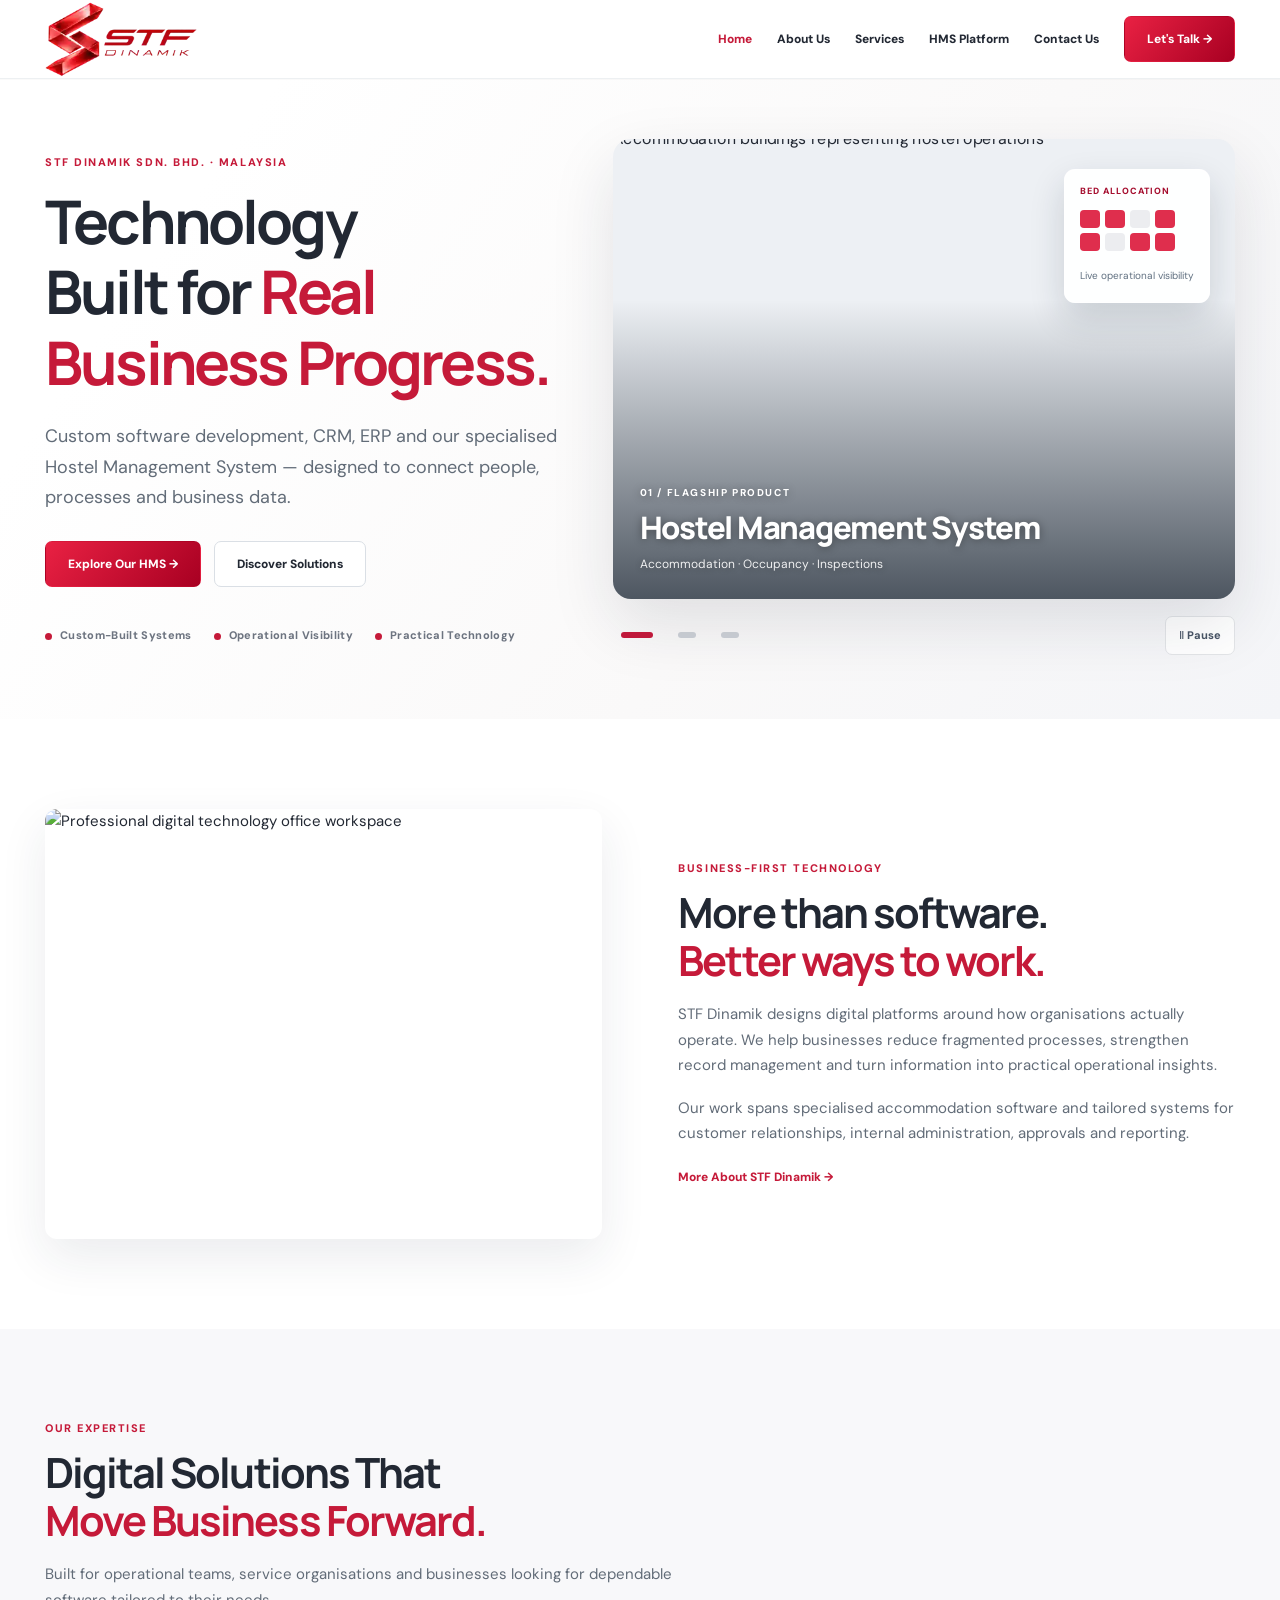
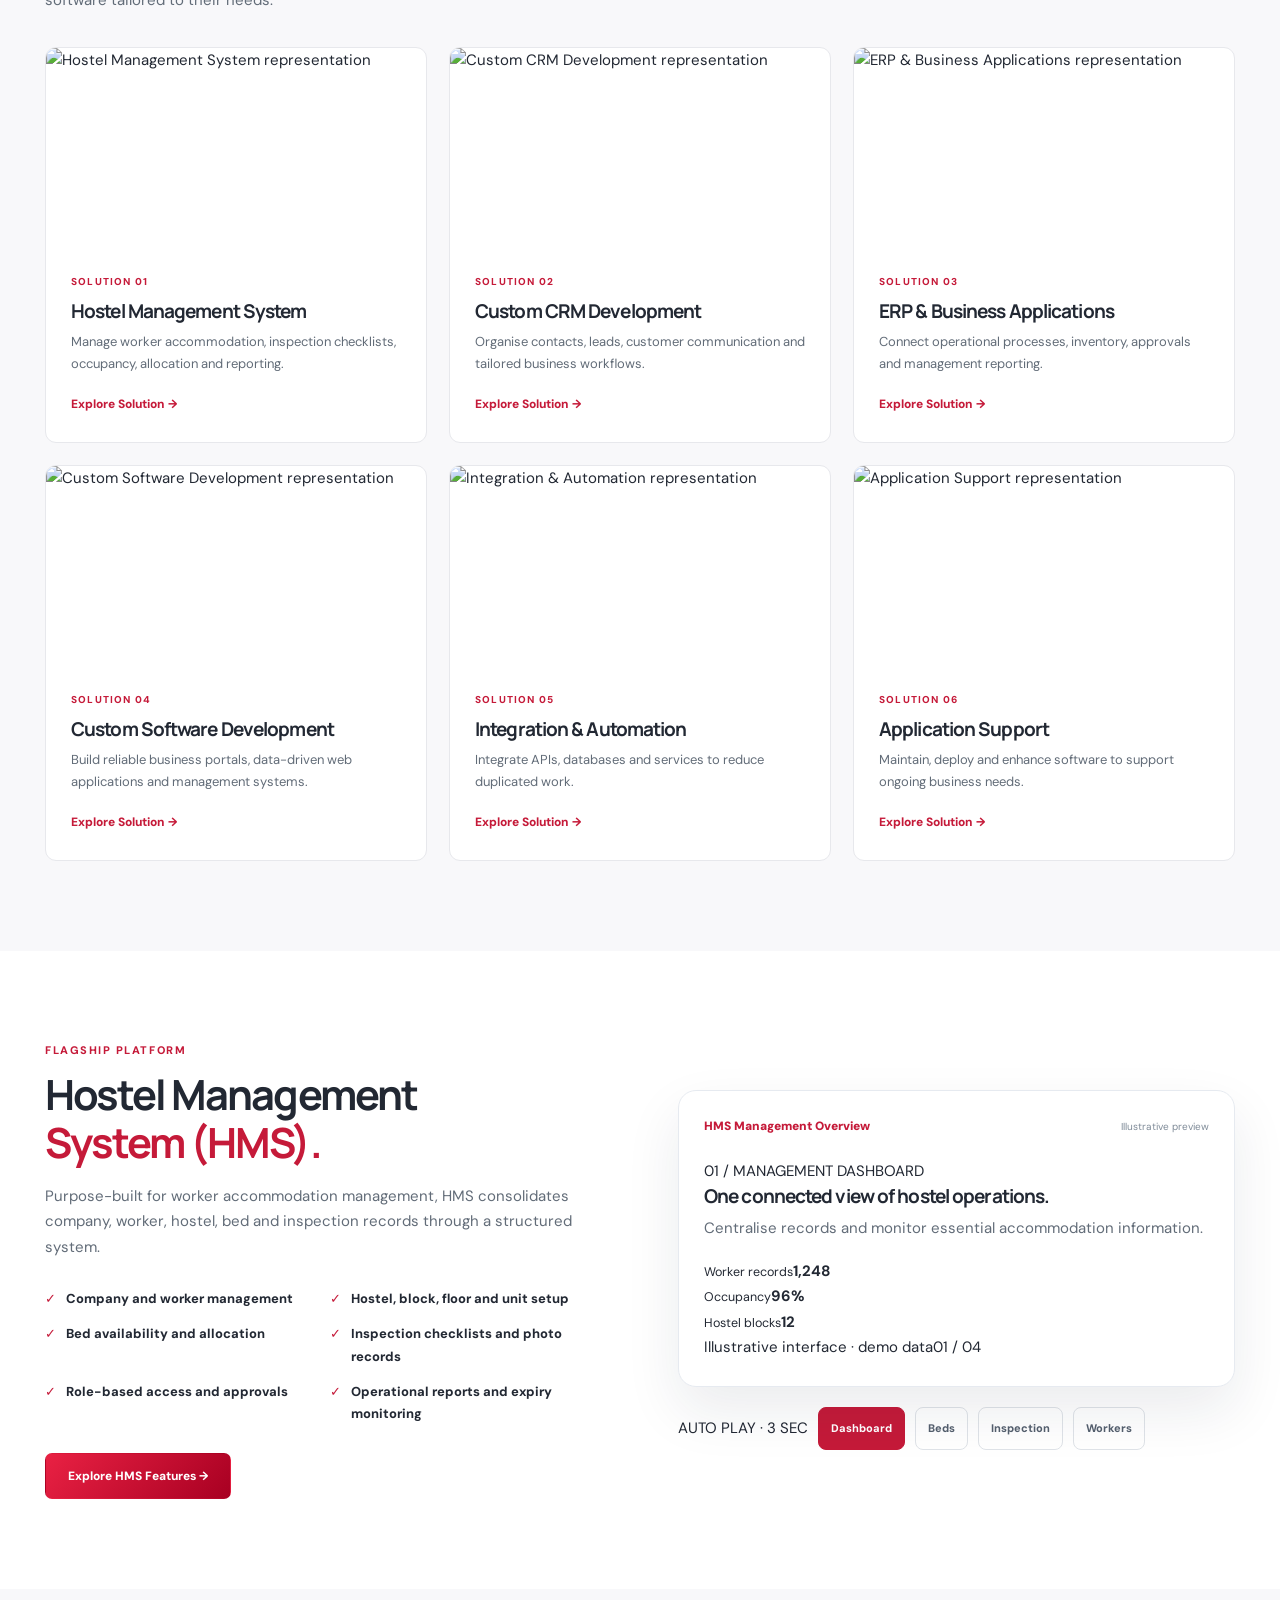
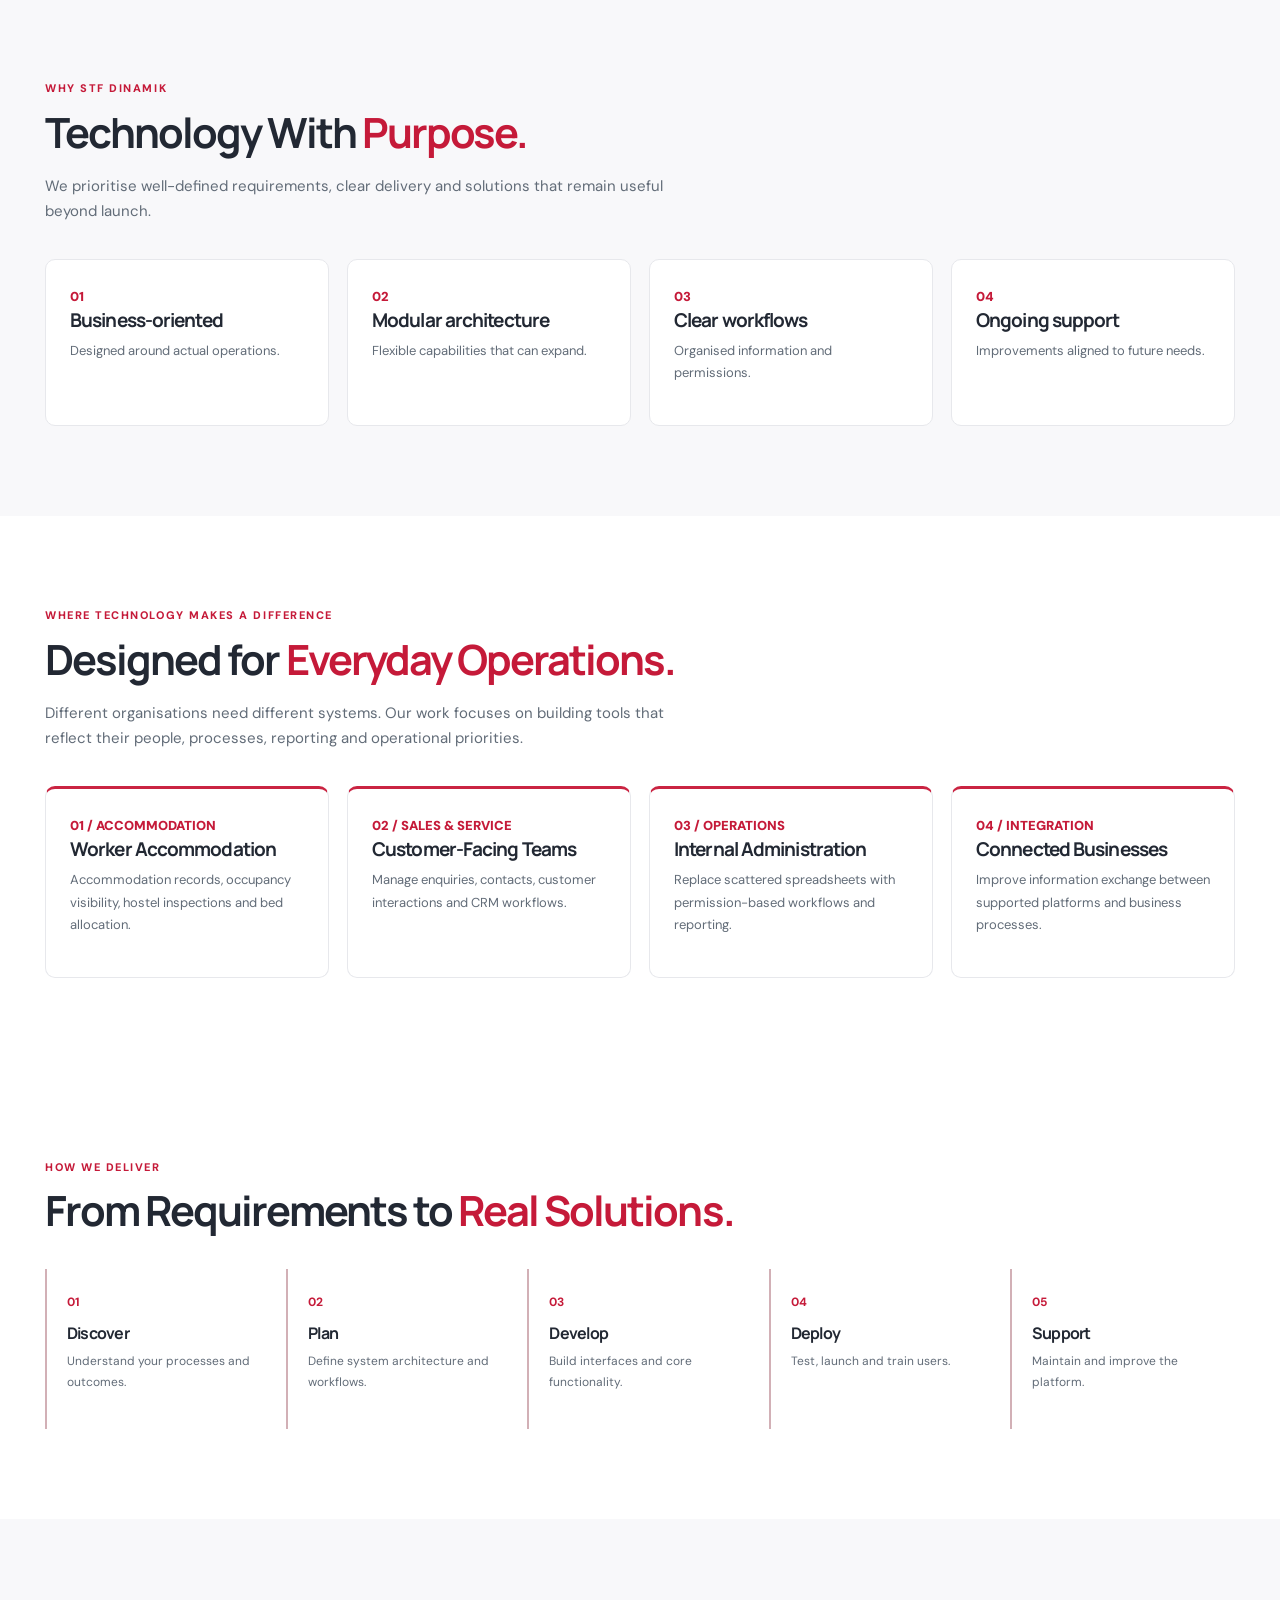
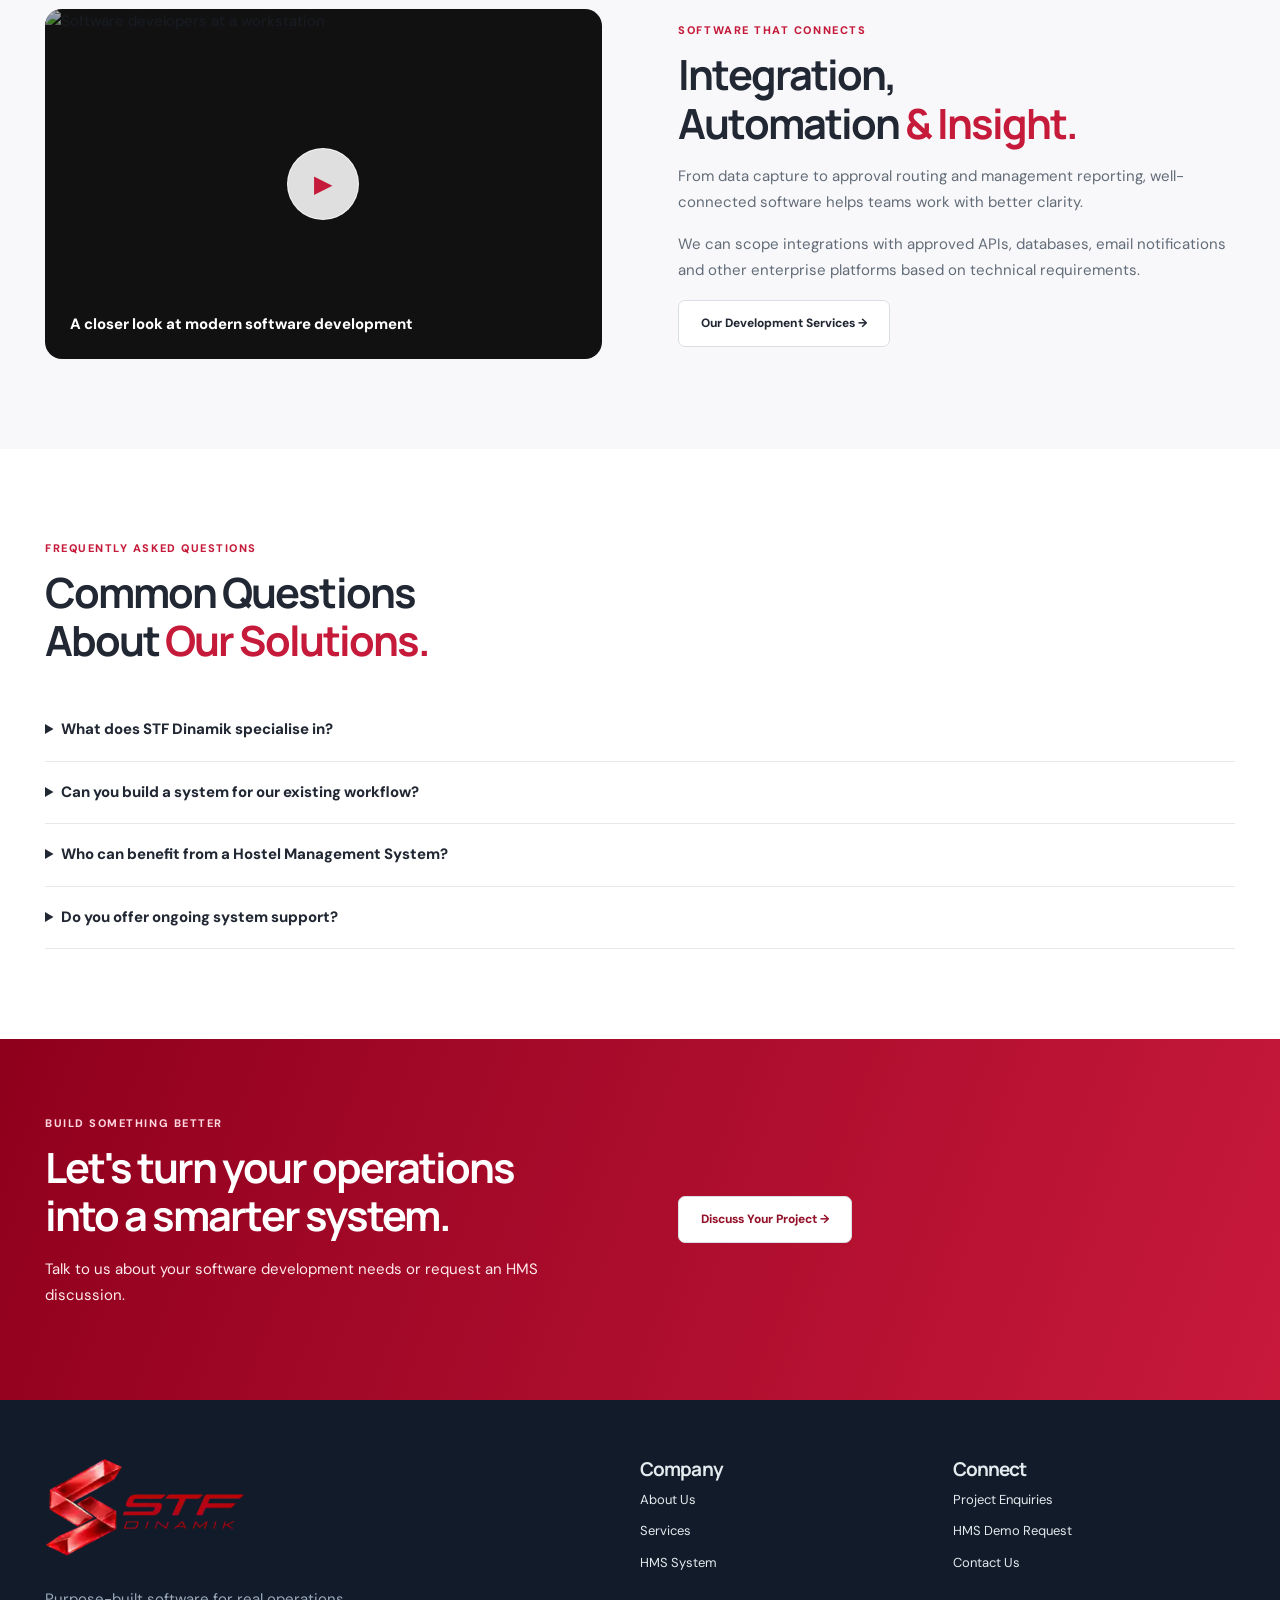
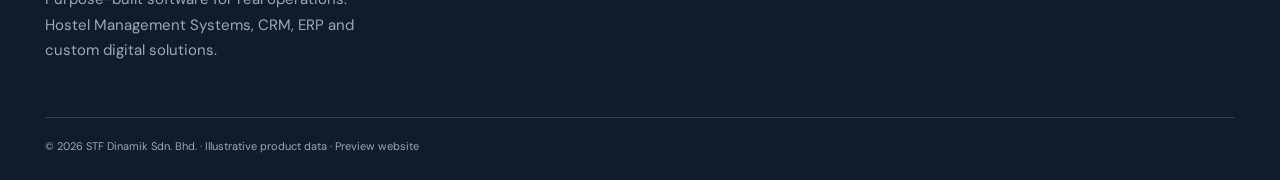
==== commit 17ff2eda: "V11 automated HMS slides, data animations and accommodation video fallback" ====
--- a/index.html
+++ b/index.html
@@ -1,12 +1,12 @@
 <!doctype html><html lang="en"><head><meta charset="UTF-8"><meta name="viewport" content="width=device-width,initial-scale=1"><meta name="theme-color" content="#cf1232"><title>STF Dinamik | Custom Software Development & HMS Malaysia</title><meta name="description" content="Custom software development in Malaysia. Explore STF Dinamik's Hostel Management System, CRM, ERP, enterprise applications and integration solutions."><link rel="canonical" href="https://williamckw.github.io/stf-dinamik-website/index.html"><meta property="og:type" content="website"><meta property="og:title" content="STF Dinamik | Custom Software Development & HMS Malaysia"><meta property="og:description" content="Custom software development in Malaysia. Explore STF Dinamik's Hostel Management System, CRM, ERP, enterprise applications and integration solutions."><meta property="og:url" content="https://williamckw.github.io/stf-dinamik-website/index.html"><meta name="twitter:card" content="summary_large_image"><meta name="twitter:title" content="STF Dinamik | Custom Software Development & HMS Malaysia"><meta name="twitter:description" content="Custom software development in Malaysia. Explore STF Dinamik's Hostel Management System, CRM, ERP, enterprise applications and integration solutions."><meta name="twitter:image" content="https://images.unsplash.com/photo-1497366754035-f200968a6e72?auto=format&fit=crop&w=1200&q=82"><meta property="og:image" content="https://images.unsplash.com/photo-1497366754035-f200968a6e72?auto=format&fit=crop&w=1200&q=82"><meta property="og:image:alt" content="Modern software engineering team and technology workspace"><meta property="og:site_name" content="STF Dinamik"><meta name="keywords" content="custom software development Malaysia, hostel management system Malaysia, enterprise software solutions, business automation"><link rel="preconnect" href="https://images.unsplash.com"><link rel="icon" type="image/webp" href="assets/favicon.webp"><link rel="apple-touch-icon" href="assets/favicon.webp"><link rel="stylesheet" href="assets/site.css"><script type="application/ld+json">{"@context":"https://schema.org","@type":"Organization","name":"STF Dinamik Sdn. Bhd.","url":"https://williamckw.github.io/stf-dinamik-website/","description":"Custom software development, enterprise systems and Hostel Management System solutions in Malaysia."}</script></head><body><a href="#main" class="skip">Skip to content</a><header class="header"><div class="wrap headin"><a class="brand" href="index.html" aria-label="STF Dinamik homepage"><img class="brand-logo" src="assets/stf-dinamik-logo.webp" width="235" height="116" alt="STF Dinamik logo"></a><button class="hamb" aria-label="Open navigation" aria-expanded="false" aria-controls="primary">☰</button><nav class="nav" id="primary"><a href="index.html" aria-current="page">Home</a><a href="about.html" >About Us</a><a href="services.html" >Services</a><a href="hms.html" >HMS Platform</a><a href="contact.html" >Contact Us</a><a class="button red" href="contact.html">Let's Talk →</a></nav></div></header><main id="main"><section class="hero"><div class="wrap herogrid"><div class="herocopy"><div class="overline">STF Dinamik Sdn. Bhd. · Malaysia</div><h1>Technology Built for <span class="redtext">Real Business Progress.</span></h1><p class="lead">Custom software development, CRM, ERP and our specialised Hostel Management System — designed to connect people, processes and business data.</p><div class="flexactions"><a class="button red" href="hms.html">Explore Our HMS →</a><a class="button" href="services.html">Discover Solutions</a></div><div class="heronotes"><span>Custom-Built Systems</span><span>Operational Visibility</span><span>Practical Technology</span></div></div><div class="visual visual-carousel" id="hero-showcase" aria-label="Interactive software solutions showcase">
   <div class="showcase-stage">
     <article class="showcase-slide is-active" data-slide="0" aria-hidden="false">
-      <div class="showcase-photo"><img src="https://images.unsplash.com/photo-1545324418-cc1a3fa10c00?auto=format&fit=crop&w=1100&q=78" alt="Accommodation buildings representing hostel operations" fetchpriority="high" decoding="async"><video class="showcase-video" muted loop playsinline preload="none" poster="https://images.unsplash.com/photo-1545324418-cc1a3fa10c00?auto=format&fit=crop&w=1100&q=78" aria-hidden="true"><source src="https://videos.pexels.com/video-files/3209828/3209828-hd_1280_720_25fps.mp4" type="video/mp4"></video></div>
+      <div class="showcase-photo"><img src="https://images.unsplash.com/photo-1545324418-cc1a3fa10c00?auto=format&fit=crop&w=1100&q=78" alt="Accommodation buildings representing hostel operations" fetchpriority="high" decoding="async"><video class="showcase-video" muted loop playsinline preload="none" poster="https://images.unsplash.com/photo-1545324418-cc1a3fa10c00?auto=format&fit=crop&w=1100&q=78" aria-hidden="true"><source src="https://videos.pexels.com/video-files/4693666/4693666-hd_1920_1080_24fps.mp4" type="video/mp4"></video></div>
       <div class="showcase-label"><span>01 / FLAGSHIP PRODUCT</span><strong>Hostel Management System</strong><small>Accommodation · Occupancy · Inspections</small></div>
       <div class="showcase-floating"><small>BED ALLOCATION</small><div class="mini-beds"><b></b><b></b><b></b><b></b><b></b><b></b><b></b><b></b></div><span>Live operational visibility</span></div>
     </article>
     <article class="showcase-slide" data-slide="1" aria-hidden="true">
-      <div class="showcase-software"><div class="software-top"><b>STF / BUSINESS INTELLIGENCE</b><span>● ● ●</span></div><div class="software-head">Your operations, at a glance.</div><div class="software-stats"><div><small>Records</small><strong>1,248</strong></div><div><small>Performance</small><strong>96%</strong></div><div><small>Open Tasks</small><strong>08</strong></div></div><div class="software-chart"><i style="--v:34%"></i><i style="--v:51%"></i><i style="--v:43%"></i><i style="--v:67%"></i><i style="--v:58%"></i><i style="--v:85%"></i><i style="--v:95%"></i></div><div class="software-foot">Operations Dashboard <span>Illustrative data</span></div></div>
+      <div class="showcase-software"><div class="software-top"><b>STF / BUSINESS INTELLIGENCE</b><span>● ● ●</span></div><div class="software-head">Your operations, at a glance.</div><div class="software-stats"><div><small>Records</small><strong>1,248</strong></div><div><small>Performance</small><strong>96%</strong></div><div><small>Open Tasks</small><strong>08</strong></div></div><div class="software-flow" aria-label="Animated business data modules"><div><span>WORKER MANAGEMENT</span><strong>Structured records</strong></div><div><span>INSPECTION</span><strong>Digital checklists</strong></div><div><span>OPERATIONS</span><strong>Connected workflows</strong></div></div><div class="software-foot">Operations Dashboard <span>Illustrative data</span></div></div>
       <div class="showcase-label dark"><span>02 / BUSINESS MANAGEMENT</span><strong>Clearer Data. Better Decisions.</strong><small>Dashboard · Workflow · Reporting</small></div>
     </article>
     <article class="showcase-slide" data-slide="2" aria-hidden="true">
@@ -19,7 +19,12 @@
 </div></section>
 <section class="section"><div class="wrap split"><div class="photobox reveal"><img src="https://images.unsplash.com/photo-1497366754035-f200968a6e72?auto=format&fit=crop&w=1200&q=78" alt="Professional digital technology office workspace" loading="lazy" decoding="async"></div><div class="reveal"><div class="overline">Business-first technology</div><h2>More than software. <span class="redtext">Better ways to work.</span></h2><p>STF Dinamik designs digital platforms around how organisations actually operate. We help businesses reduce fragmented processes, strengthen record management and turn information into practical operational insights.</p><p>Our work spans specialised accommodation software and tailored systems for customer relationships, internal administration, approvals and reporting.</p><a href="about.html" class="textlink">More About STF Dinamik →</a></div></div></section>
 <section class="section alt"><div class="wrap"><div class="sectiontop"><div class="overline">Our expertise</div><h2>Digital Solutions That <span class="redtext">Move Business Forward.</span></h2><p>Built for operational teams, service organisations and businesses looking for dependable software tailored to their needs.</p></div><div class="grid"><article class="card reveal"><div class="card-photo"><img src="https://images.unsplash.com/photo-1545324418-cc1a3fa10c00?auto=format&fit=crop&w=1100&q=76" alt="Hostel Management System representation" loading="lazy" decoding="async"></div><div class="cardbody"><span class="service-label">Solution 01</span><h3>Hostel Management System</h3><p>Manage worker accommodation, inspection checklists, occupancy, allocation and reporting.</p><a class="textlink" href="hms.html">Explore Solution →</a></div></article><article class="card reveal"><div class="card-photo"><img src="https://images.unsplash.com/photo-1521737711867-e3b97375f902?auto=format&fit=crop&w=1100&q=76" alt="Custom CRM Development representation" loading="lazy" decoding="async"></div><div class="cardbody"><span class="service-label">Solution 02</span><h3>Custom CRM Development</h3><p>Organise contacts, leads, customer communication and tailored business workflows.</p><a class="textlink" href="contact.html">Explore Solution →</a></div></article><article class="card reveal"><div class="card-photo"><img src="https://images.unsplash.com/photo-1551288049-bebda4e38f71?auto=format&fit=crop&w=1000&q=76" alt="ERP & Business Applications representation" loading="lazy" decoding="async"></div><div class="cardbody"><span class="service-label">Solution 03</span><h3>ERP & Business Applications</h3><p>Connect operational processes, inventory, approvals and management reporting.</p><a class="textlink" href="contact.html">Explore Solution →</a></div></article><article class="card reveal"><div class="card-photo"><img src="https://images.unsplash.com/photo-1498050108023-c5249f4df085?auto=format&fit=crop&w=1000&q=76" alt="Custom Software Development representation" loading="lazy" decoding="async"></div><div class="cardbody"><span class="service-label">Solution 04</span><h3>Custom Software Development</h3><p>Build reliable business portals, data-driven web applications and management systems.</p><a class="textlink" href="contact.html">Explore Solution →</a></div></article><article class="card reveal"><div class="card-photo"><img src="https://images.unsplash.com/photo-1451187580459-43490279c0fa?auto=format&fit=crop&w=1000&q=76" alt="Integration & Automation representation" loading="lazy" decoding="async"></div><div class="cardbody"><span class="service-label">Solution 05</span><h3>Integration & Automation</h3><p>Integrate APIs, databases and services to reduce duplicated work.</p><a class="textlink" href="contact.html">Explore Solution →</a></div></article><article class="card reveal"><div class="card-photo"><img src="https://images.unsplash.com/photo-1516321318423-f06f85e504b3?auto=format&fit=crop&w=1000&q=76" alt="Application Support representation" loading="lazy" decoding="async"></div><div class="cardbody"><span class="service-label">Solution 06</span><h3>Application Support</h3><p>Maintain, deploy and enhance software to support ongoing business needs.</p><a class="textlink" href="contact.html">Explore Solution →</a></div></article></div></div></section>
-<section class="section"><div class="wrap split"><div class="reveal"><div class="overline">Flagship platform</div><h2>Hostel Management <span class="redtext">System (HMS).</span></h2><p>Purpose-built for worker accommodation management, HMS consolidates company, worker, hostel, bed and inspection records through a structured system.</p><ul class="bullets"><li>Company and worker management</li><li>Hostel, block, floor and unit setup</li><li>Bed availability and allocation</li><li>Inspection checklists and photo records</li><li>Role-based access and approvals</li><li>Operational reports and expiry monitoring</li></ul><a class="button red" href="hms.html">Explore HMS Features →</a></div><div class="productstage rotating-scene"><div class="dash tilt" aria-label="Interactive HMS demo dashboard"><div class="dashhead"><span id="dash-title">HMS Management Overview</span><small>Illustrative preview</small></div><div class="stats"><div><small>Records</small><strong id="stat1">1,248</strong></div><div><small>Capacity</small><strong id="stat2">96%</strong></div><div><small>Locations</small><strong id="stat3">12</strong></div></div><p style="font-size:11px;margin-top:20px;margin-bottom:0">Operations trend · sample data</p><div class="bars"><span style="--h:28%"></span><span style="--h:48%"></span><span style="--h:43%"></span><span style="--h:66%"></span><span style="--h:59%"></span><span style="--h:84%"></span><span style="--h:96%"></span></div></div><div class="tabs" aria-label="HMS module preview"><button type="button" data-tab="overview" aria-selected="true">Dashboard</button><button type="button" data-tab="beds" aria-selected="false">Beds</button><button type="button" data-tab="inspections" aria-selected="false">Inspection</button><button type="button" data-tab="workers" aria-selected="false">Workers</button></div></div></div></section>
+<section class="section"><div class="wrap split"><div class="reveal"><div class="overline">Flagship platform</div><h2>Hostel Management <span class="redtext">System (HMS).</span></h2><p>Purpose-built for worker accommodation management, HMS consolidates company, worker, hostel, bed and inspection records through a structured system.</p><ul class="bullets"><li>Company and worker management</li><li>Hostel, block, floor and unit setup</li><li>Bed availability and allocation</li><li>Inspection checklists and photo records</li><li>Role-based access and approvals</li><li>Operational reports and expiry monitoring</li></ul><a class="button red" href="hms.html">Explore HMS Features →</a></div><div class="productstage rotating-scene"><div class="dash tilt" aria-label="Interactive HMS demo dashboard"><div class="dashhead"><span id="dash-title">HMS Management Overview</span><small>Illustrative preview</small></div><div class="hms-animated-content" aria-live="off">
+ <div class="hms-metric-intro"><span class="hms-kicker" id="hms-kicker">01 / MANAGEMENT DASHBOARD</span><h3 id="hms-message">One connected view of hostel operations.</h3><p id="hms-desc">Centralise records and monitor essential accommodation information.</p></div>
+ <div class="hms-metric-strip"><div><small id="metric-label1">Worker records</small><strong id="stat1">1,248</strong></div><div><small id="metric-label2">Occupancy</small><strong id="stat2">96%</strong></div><div><small id="metric-label3">Hostel blocks</small><strong id="stat3">12</strong></div></div>
+ <div class="hms-visual-row" id="hms-visual-row"><span class="hms-data-pulse"></span><span class="hms-data-pulse"></span><span class="hms-data-pulse"></span><span class="hms-data-pulse"></span><span class="hms-data-pulse"></span><span class="hms-data-pulse"></span></div>
+ <div class="hms-demo-foot"><span>Illustrative interface · demo data</span><span id="hms-count">01 / 04</span></div>
+ </div></div><div class="tabs" aria-label="HMS module preview"><span class="hms-auto-label">AUTO PLAY · 3 SEC</span><button type="button" data-tab="overview" aria-selected="true">Dashboard</button><button type="button" data-tab="beds" aria-selected="false">Beds</button><button type="button" data-tab="inspections" aria-selected="false">Inspection</button><button type="button" data-tab="workers" aria-selected="false">Workers</button></div></div></div></section>
 <section class="section alt"><div class="wrap"><div class="sectiontop"><div class="overline">Why STF Dinamik</div><h2>Technology With <span class="redtext">Purpose.</span></h2><p>We prioritise well-defined requirements, clear delivery and solutions that remain useful beyond launch.</p></div><div class="featuregrid"><article class="feature reveal"><span class="num">01</span><h3>Business-oriented</h3><p>Designed around actual operations.</p></article><article class="feature reveal"><span class="num">02</span><h3>Modular architecture</h3><p>Flexible capabilities that can expand.</p></article><article class="feature reveal"><span class="num">03</span><h3>Clear workflows</h3><p>Organised information and permissions.</p></article><article class="feature reveal"><span class="num">04</span><h3>Ongoing support</h3><p>Improvements aligned to future needs.</p></article></div></div></section>
 <section class="section editorial" aria-labelledby="industries-title"><div class="wrap"><div class="sectiontop"><div class="overline">Where technology makes a difference</div><h2 id="industries-title">Designed for <span class="redtext">Everyday Operations.</span></h2><p>Different organisations need different systems. Our work focuses on building tools that reflect their people, processes, reporting and operational priorities.</p></div><div class="featuregrid"><article class="feature"><span class="num">01 / ACCOMMODATION</span><h3>Worker Accommodation</h3><p>Accommodation records, occupancy visibility, hostel inspections and bed allocation.</p></article><article class="feature"><span class="num">02 / SALES & SERVICE</span><h3>Customer-Facing Teams</h3><p>Manage enquiries, contacts, customer interactions and CRM workflows.</p></article><article class="feature"><span class="num">03 / OPERATIONS</span><h3>Internal Administration</h3><p>Replace scattered spreadsheets with permission-based workflows and reporting.</p></article><article class="feature"><span class="num">04 / INTEGRATION</span><h3>Connected Businesses</h3><p>Improve information exchange between supported platforms and business processes.</p></article></div></div></section><section class="section"><div class="wrap"><div class="sectiontop"><div class="overline">How we deliver</div><h2>From Requirements to <span class="redtext">Real Solutions.</span></h2></div><div class="timeline"><article class="step"><b>01</b><h3>Discover</h3><p>Understand your processes and outcomes.</p></article><article class="step"><b>02</b><h3>Plan</h3><p>Define system architecture and workflows.</p></article><article class="step"><b>03</b><h3>Develop</h3><p>Build interfaces and core functionality.</p></article><article class="step"><b>04</b><h3>Deploy</h3><p>Test, launch and train users.</p></article><article class="step"><b>05</b><h3>Support</h3><p>Maintain and improve the platform.</p></article></div></div></section>
 <section class="section alt"><div class="wrap split"><div class="video-callout"><img src="https://images.unsplash.com/photo-1498050108023-c5249f4df085?auto=format&fit=crop&w=1000&q=76" alt="Software developers at a workstation" loading="lazy" decoding="async"><button type="button" class="play" aria-label="Play technology preview">▶</button><div class="videotxt">A closer look at modern software development</div></div><div><div class="overline">Software that connects</div><h2>Integration, Automation <span class="redtext">& Insight.</span></h2><p>From data capture to approval routing and management reporting, well-connected software helps teams work with better clarity.</p><p>We can scope integrations with approved APIs, databases, email notifications and other enterprise platforms based on technical requirements.</p><a class="button" href="services.html">Our Development Services →</a></div></div></section>
--- a/assets/site.css
+++ b/assets/site.css
@@ -87,3 +87,29 @@
 @media(max-width:800px){.visual-carousel{height:413px}.showcase-stage{height:357px}.showcase-label strong{font-size:25px}.showcase-floating{animation:none}}
 @media(max-width:560px){.visual-carousel{height:335px}.showcase-stage{height:282px;border-radius:12px}.showcase-label{bottom:17px;left:16px;right:15px}.showcase-label strong{font-size:19px}.showcase-label small{font-size:10px}.showcase-label span{font-size:9px}.showcase-floating{padding:9px 10px;max-width:156px;top:10px;right:10px}.mini-beds{grid-template-columns:repeat(4,13px);gap:3px;margin:6px 0}.mini-beds b{height:12px}.showcase-floating strong{font-size:11px}.showcase-floating small{font-size:8px}.showcase-floating span{font-size:9px}.showcase-software{inset:10px 9px;padding:16px 12px 75px}.software-head{font-size:18px;margin:12px 0}.software-stats{gap:5px}.software-stats div{padding:8px 6px}.software-stats strong{font-size:17px}.software-stats small{font-size:9px}.software-chart{height:66px;gap:7px;margin:10px 5px 0}.software-foot{font-size:9px}.showcase-controls{margin-top:10px}.showcase-dots button{min-height:35px}}
 @media(prefers-reduced-motion:reduce){.showcase-slide,.showcase-photo img,.showcase-dots button span{transition:none!important;animation:none!important}.showcase-floating,.showcase-chart i{animation:none!important}}
+
+/* V10: responsive typography, motion polish, media safety */
+html{scroll-padding-top:85px}body{overflow-x:clip}
+.wrap,.herogrid,.split,.grid,.featuregrid,.timeline,.dash,.visual-carousel{min-width:0}
+h1,h2,h3,h4,p,.feature,.card,.step,.showcase-label,.glass,.stats div{overflow-wrap:break-word;word-break:normal}
+.header .brand-logo{object-fit:contain}
+.showcase-photo{position:relative}
+.showcase-video{position:absolute;inset:0;width:100%;height:100%;object-fit:cover;opacity:0;transition:opacity .6s ease;pointer-events:none}
+.showcase-slide.video-ready.is-active .showcase-video{opacity:1}
+.showcase-slide.video-ready.is-active .showcase-photo>img{opacity:0}
+.showcase-slide .showcase-photo>img{transition:opacity .5s}
+.showcase-label{max-width:calc(100% - 40px)}
+.dash{overflow:hidden}
+.dash.is-switching .stats strong,.dash.is-switching .bars span{animation:dashRefocus .46s ease both}
+.dash.is-switching .bars span{animation:dashBar .68s ease both}
+.tabs{align-items:center;gap:10px}
+.tabs button{min-height:43px;line-height:1.2;white-space:nowrap}
+.bars span{min-width:0}
+.featuregrid>*,.timeline>*,.grid>*{min-width:0}
+@keyframes dashRefocus{from{opacity:.38;transform:translateY(6px)}to{opacity:1;transform:none}}
+@keyframes dashBar{from{transform:scaleY(.4)}to{transform:scaleY(1)}}
+@media(max-width:1100px){.herogrid{grid-template-columns:minmax(0,.95fr) minmax(0,1.05fr)}.nav{gap:10px}.nav>a{font-size:11px}.glass.two{max-width:56%}}
+@media(max-width:800px){.herogrid{grid-template-columns:minmax(0,1fr)}.showcase-slide,.showcase-slide.is-active{transform:none}.split{grid-template-columns:minmax(0,1fr)}.tabs{gap:8px}.tabs button{white-space:normal;flex:0 1 auto}.sectiontop{max-width:100%}}
+@media(max-width:560px){.wrap{width:calc(100% - 32px)}h1{font-size:clamp(32px,9vw,46px);line-height:1.17}h2{font-size:clamp(25px,7vw,34px);line-height:1.22}.showcase-label{max-width:calc(100% - 30px)}.showcase-label strong{font-size:clamp(16px,5.1vw,21px)}.stats div{min-width:0;padding:9px 6px}.stats strong{font-size:clamp(16px,5vw,22px)}.tabs button{padding:10px 12px;min-height:44px}.footgrid{grid-template-columns:1fr}.glass{max-width:65%}}
+@media(max-width:360px){.showcase-stage{height:270px}.visual-carousel{height:320px}.showcase-floating{max-width:145px}.showcase-label strong{font-size:17px}.tabs{gap:6px}.tabs button{font-size:10px}}
+@media(prefers-reduced-motion:reduce){.showcase-video{display:none!important}.showcase-slide.video-ready.is-active .showcase-photo>img{opacity:1}.dash.is-switching *{animation:none!important}}
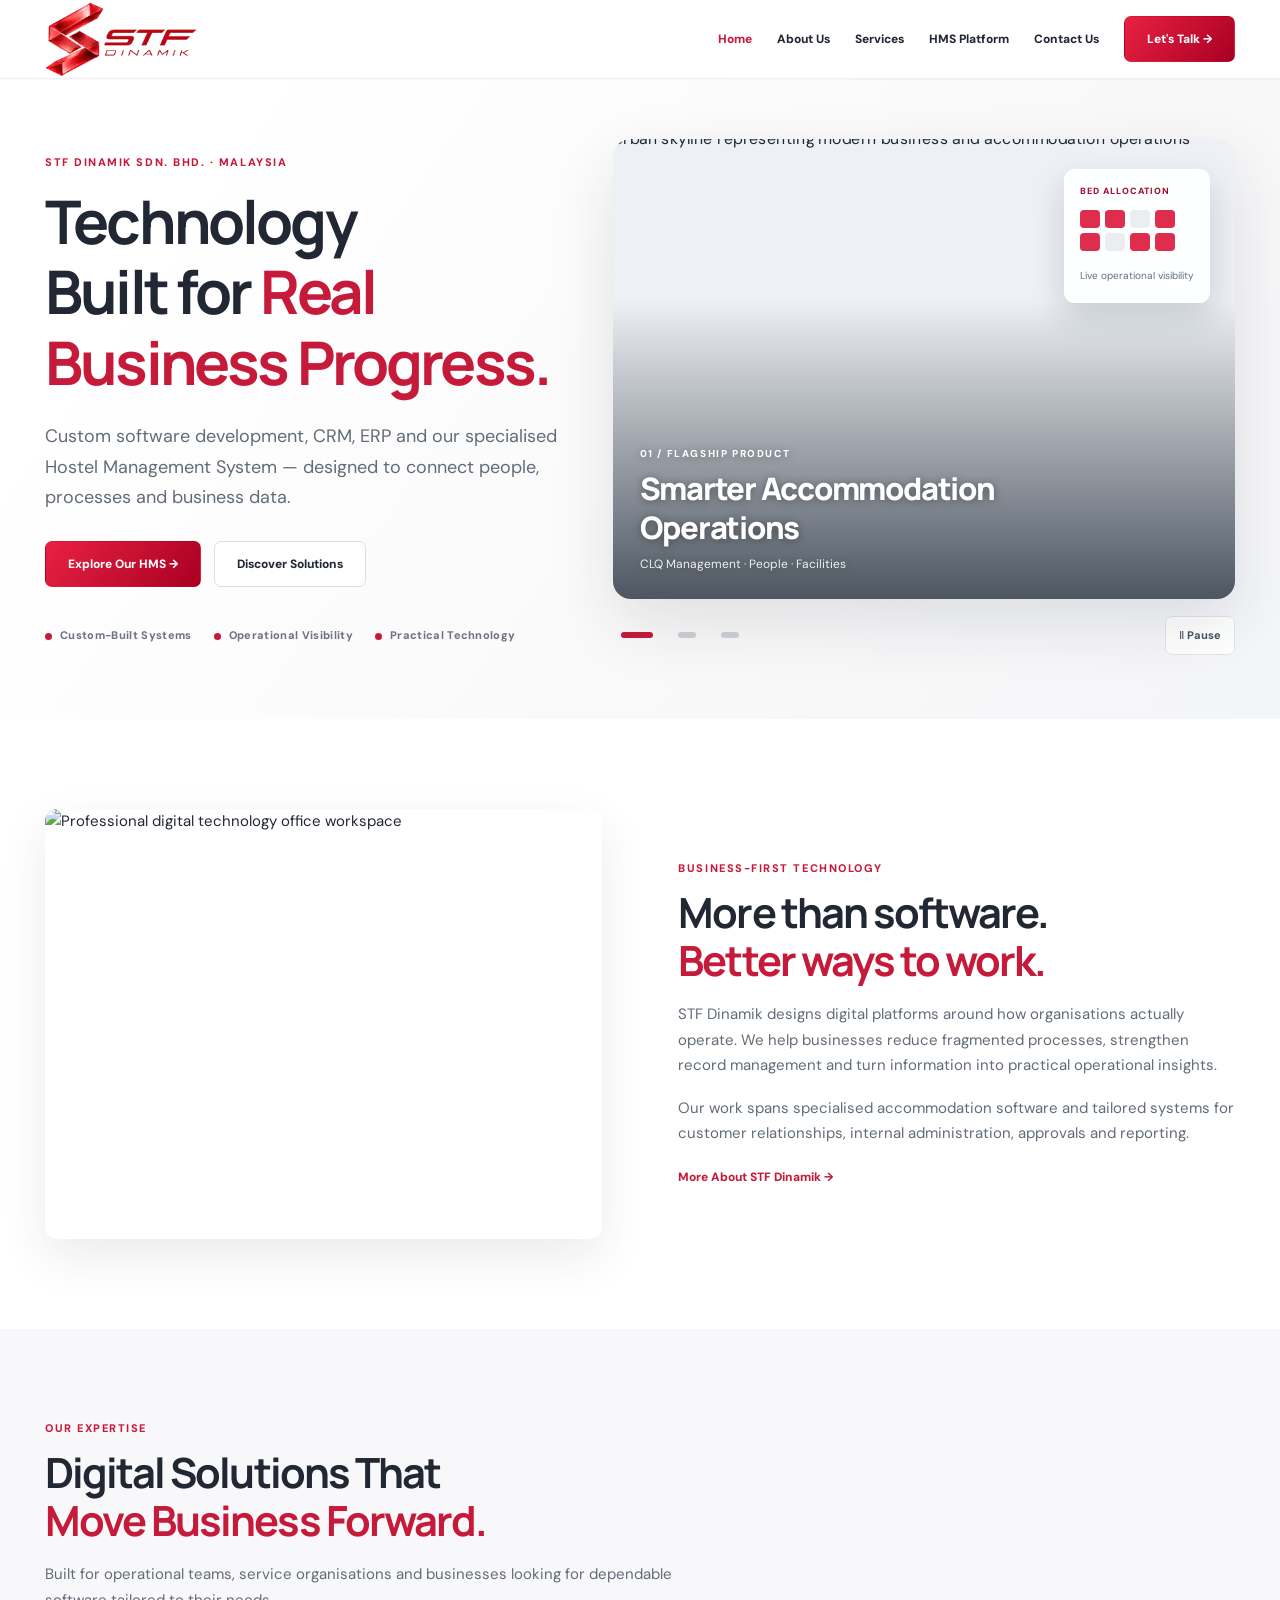
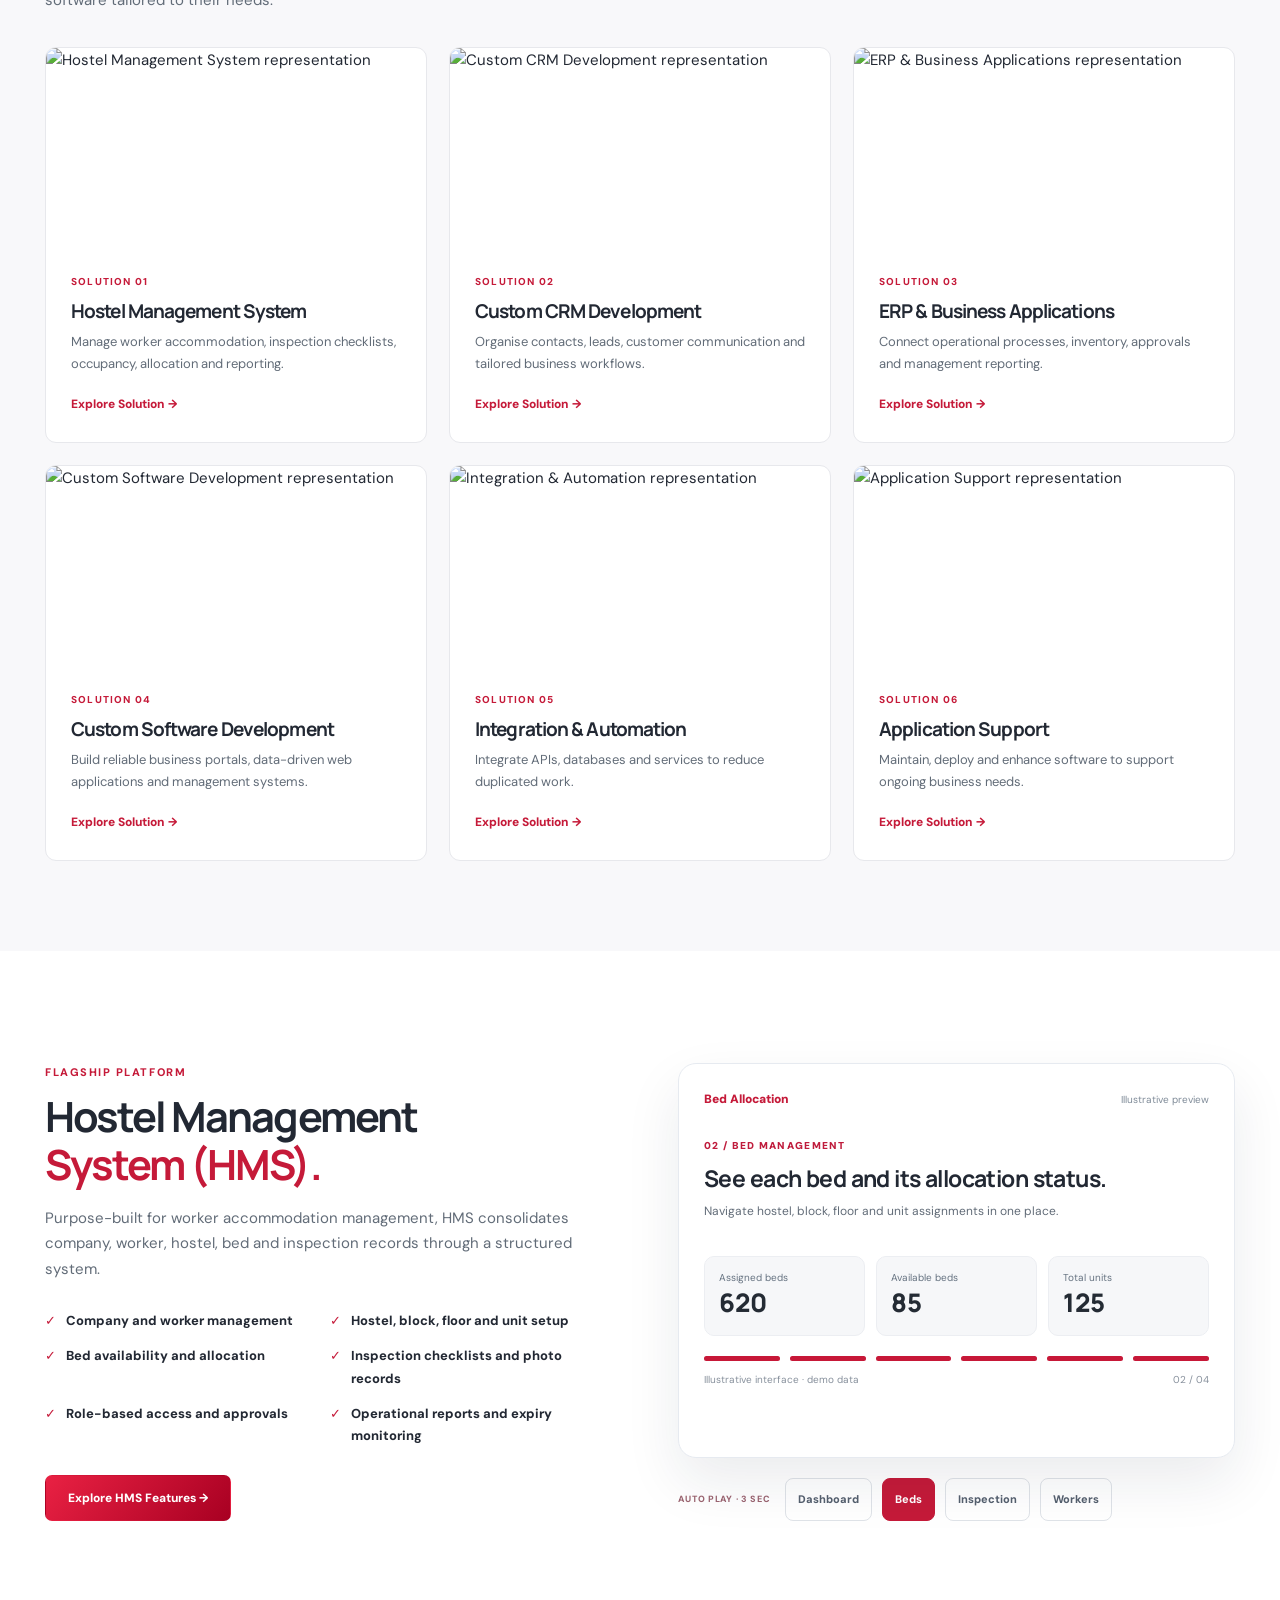
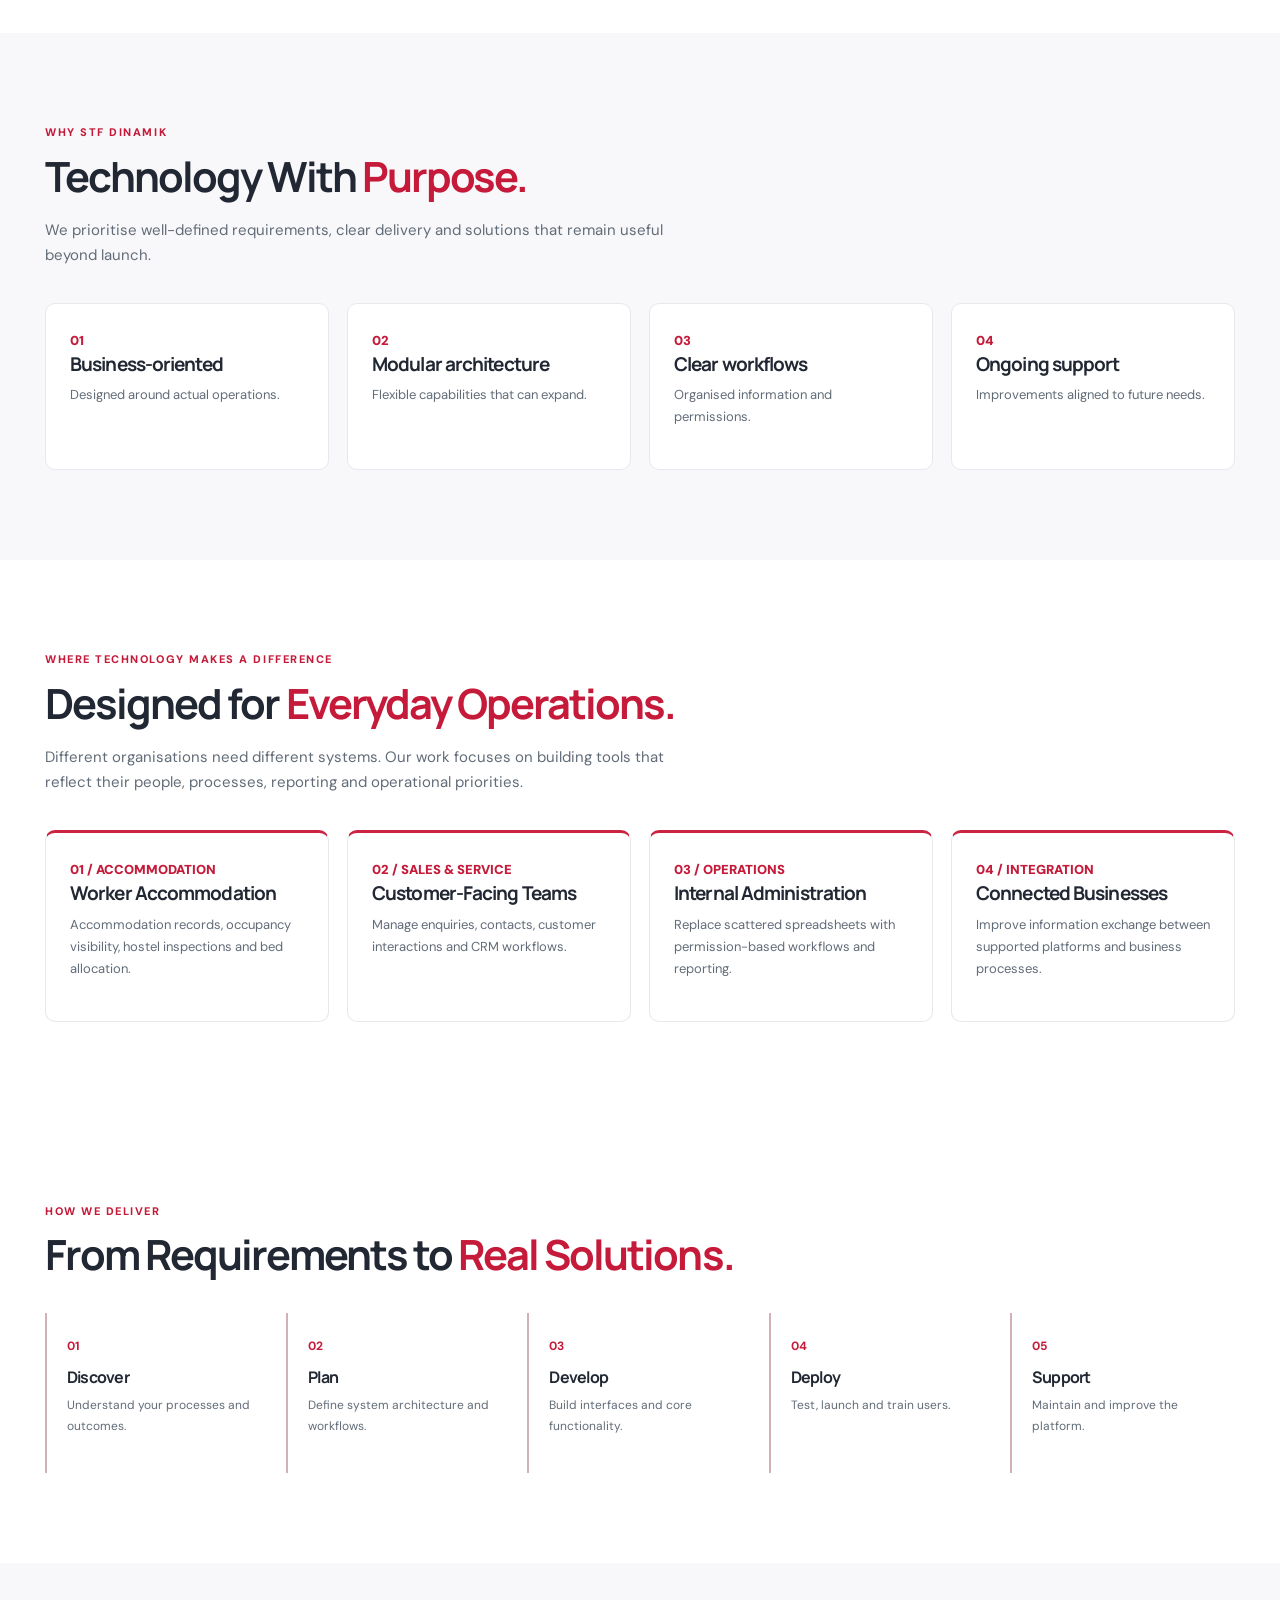
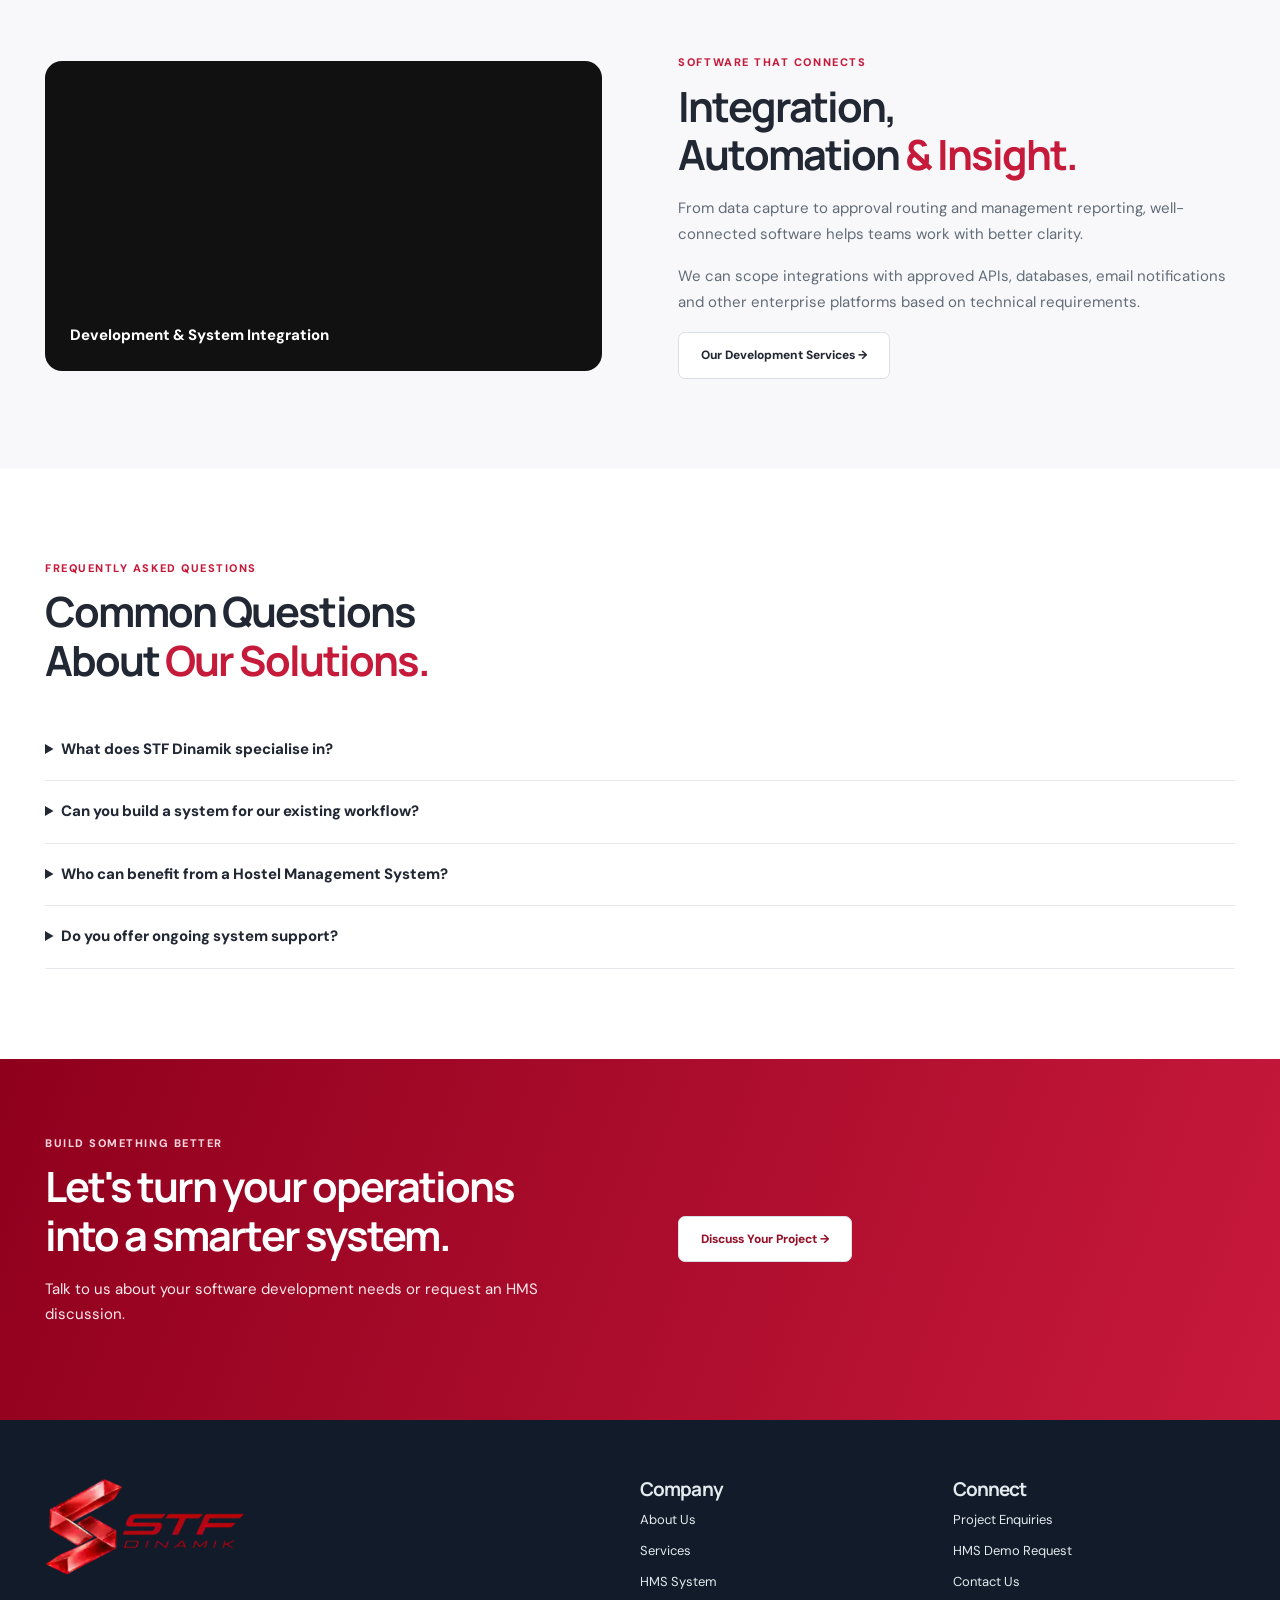
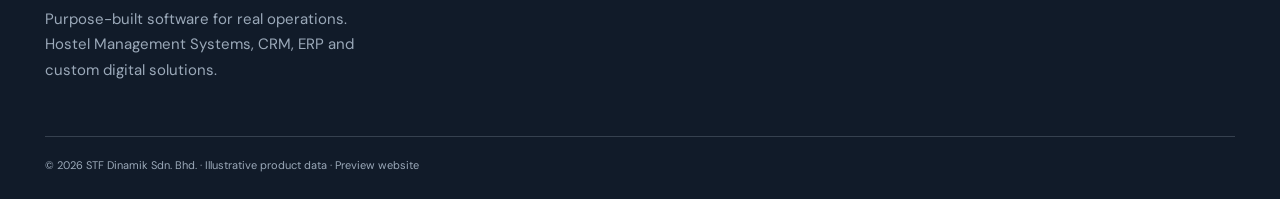
==== commit 32b5baf6: "V12 improve hero CLQ/city visuals, animated integration and scroll-triggered inline video" ====
--- a/index.html
+++ b/index.html
@@ -1,21 +1,21 @@
 <!doctype html><html lang="en"><head><meta charset="UTF-8"><meta name="viewport" content="width=device-width,initial-scale=1"><meta name="theme-color" content="#cf1232"><title>STF Dinamik | Custom Software Development & HMS Malaysia</title><meta name="description" content="Custom software development in Malaysia. Explore STF Dinamik's Hostel Management System, CRM, ERP, enterprise applications and integration solutions."><link rel="canonical" href="https://williamckw.github.io/stf-dinamik-website/index.html"><meta property="og:type" content="website"><meta property="og:title" content="STF Dinamik | Custom Software Development & HMS Malaysia"><meta property="og:description" content="Custom software development in Malaysia. Explore STF Dinamik's Hostel Management System, CRM, ERP, enterprise applications and integration solutions."><meta property="og:url" content="https://williamckw.github.io/stf-dinamik-website/index.html"><meta name="twitter:card" content="summary_large_image"><meta name="twitter:title" content="STF Dinamik | Custom Software Development & HMS Malaysia"><meta name="twitter:description" content="Custom software development in Malaysia. Explore STF Dinamik's Hostel Management System, CRM, ERP, enterprise applications and integration solutions."><meta name="twitter:image" content="https://images.unsplash.com/photo-1497366754035-f200968a6e72?auto=format&fit=crop&w=1200&q=82"><meta property="og:image" content="https://images.unsplash.com/photo-1497366754035-f200968a6e72?auto=format&fit=crop&w=1200&q=82"><meta property="og:image:alt" content="Modern software engineering team and technology workspace"><meta property="og:site_name" content="STF Dinamik"><meta name="keywords" content="custom software development Malaysia, hostel management system Malaysia, enterprise software solutions, business automation"><link rel="preconnect" href="https://images.unsplash.com"><link rel="icon" type="image/webp" href="assets/favicon.webp"><link rel="apple-touch-icon" href="assets/favicon.webp"><link rel="stylesheet" href="assets/site.css"><script type="application/ld+json">{"@context":"https://schema.org","@type":"Organization","name":"STF Dinamik Sdn. Bhd.","url":"https://williamckw.github.io/stf-dinamik-website/","description":"Custom software development, enterprise systems and Hostel Management System solutions in Malaysia."}</script></head><body><a href="#main" class="skip">Skip to content</a><header class="header"><div class="wrap headin"><a class="brand" href="index.html" aria-label="STF Dinamik homepage"><img class="brand-logo" src="assets/stf-dinamik-logo.webp" width="235" height="116" alt="STF Dinamik logo"></a><button class="hamb" aria-label="Open navigation" aria-expanded="false" aria-controls="primary">☰</button><nav class="nav" id="primary"><a href="index.html" aria-current="page">Home</a><a href="about.html" >About Us</a><a href="services.html" >Services</a><a href="hms.html" >HMS Platform</a><a href="contact.html" >Contact Us</a><a class="button red" href="contact.html">Let's Talk →</a></nav></div></header><main id="main"><section class="hero"><div class="wrap herogrid"><div class="herocopy"><div class="overline">STF Dinamik Sdn. Bhd. · Malaysia</div><h1>Technology Built for <span class="redtext">Real Business Progress.</span></h1><p class="lead">Custom software development, CRM, ERP and our specialised Hostel Management System — designed to connect people, processes and business data.</p><div class="flexactions"><a class="button red" href="hms.html">Explore Our HMS →</a><a class="button" href="services.html">Discover Solutions</a></div><div class="heronotes"><span>Custom-Built Systems</span><span>Operational Visibility</span><span>Practical Technology</span></div></div><div class="visual visual-carousel" id="hero-showcase" aria-label="Interactive software solutions showcase">
   <div class="showcase-stage">
     <article class="showcase-slide is-active" data-slide="0" aria-hidden="false">
-      <div class="showcase-photo"><img src="https://images.unsplash.com/photo-1545324418-cc1a3fa10c00?auto=format&fit=crop&w=1100&q=78" alt="Accommodation buildings representing hostel operations" fetchpriority="high" decoding="async"><video class="showcase-video" muted loop playsinline preload="none" poster="https://images.unsplash.com/photo-1545324418-cc1a3fa10c00?auto=format&fit=crop&w=1100&q=78" aria-hidden="true"><source src="https://videos.pexels.com/video-files/4693666/4693666-hd_1920_1080_24fps.mp4" type="video/mp4"></video></div>
-      <div class="showcase-label"><span>01 / FLAGSHIP PRODUCT</span><strong>Hostel Management System</strong><small>Accommodation · Occupancy · Inspections</small></div>
+      <div class="showcase-photo"><img src="https://images.unsplash.com/photo-1519501025264-65ba15a82390?auto=format&fit=crop&w=1300&q=78" alt="Urban skyline representing modern business and accommodation operations" fetchpriority="high" decoding="async"><video class="showcase-video" muted loop playsinline preload="none" poster="https://images.unsplash.com/photo-1519501025264-65ba15a82390?auto=format&fit=crop&w=1300&q=78" aria-hidden="true"></video></div>
+      <div class="showcase-label"><span>01 / FLAGSHIP PRODUCT</span><strong>Smarter Accommodation Operations</strong><small>CLQ Management · People · Facilities</small></div>
       <div class="showcase-floating"><small>BED ALLOCATION</small><div class="mini-beds"><b></b><b></b><b></b><b></b><b></b><b></b><b></b><b></b></div><span>Live operational visibility</span></div>
     </article>
     <article class="showcase-slide" data-slide="1" aria-hidden="true">
-      <div class="showcase-software"><div class="software-top"><b>STF / BUSINESS INTELLIGENCE</b><span>● ● ●</span></div><div class="software-head">Your operations, at a glance.</div><div class="software-stats"><div><small>Records</small><strong>1,248</strong></div><div><small>Performance</small><strong>96%</strong></div><div><small>Open Tasks</small><strong>08</strong></div></div><div class="software-flow" aria-label="Animated business data modules"><div><span>WORKER MANAGEMENT</span><strong>Structured records</strong></div><div><span>INSPECTION</span><strong>Digital checklists</strong></div><div><span>OPERATIONS</span><strong>Connected workflows</strong></div></div><div class="software-foot">Operations Dashboard <span>Illustrative data</span></div></div>
-      <div class="showcase-label dark"><span>02 / BUSINESS MANAGEMENT</span><strong>Clearer Data. Better Decisions.</strong><small>Dashboard · Workflow · Reporting</small></div>
+      <div class="showcase-photo"><img src="https://images.unsplash.com/photo-1521737711867-e3b97375f902?auto=format&fit=crop&w=1300&q=78" alt="Professionals collaborating and connecting in an office environment" loading="lazy" decoding="async"></div>
+      <div class="showcase-label"><span>02 / PEOPLE & WORKFLOWS</span><strong>Connecting People and Processes</strong><small>Teams · Interaction · Digital Operations</small></div>
+      <div class="network-peers" aria-hidden="true"><i>01</i><i>02</i><i>03</i><span></span></div>
     </article>
     <article class="showcase-slide" data-slide="2" aria-hidden="true">
-      <div class="showcase-photo"><img src="https://images.unsplash.com/photo-1498050108023-c5249f4df085?auto=format&fit=crop&w=1100&q=78" alt="Software engineer workstation representing integration and development" loading="lazy" decoding="async"><video class="showcase-video" muted loop playsinline preload="none" poster="https://images.unsplash.com/photo-1498050108023-c5249f4df085?auto=format&fit=crop&w=1100&q=78" aria-hidden="true"><source src="https://videos.pexels.com/video-files/3130284/3130284-hd_1280_720_30fps.mp4" type="video/mp4"></video></div>
-      <div class="showcase-label"><span>03 / CUSTOM DEVELOPMENT</span><strong>Connected Business Systems</strong><small>CRM · ERP · API Integration</small></div>
-      <div class="showcase-floating integration-pill"><small>CONNECTED SYSTEMS</small><strong>CRM ↔ ERP ↔ HMS</strong><span>Build around your workflows</span></div>
+      <div class="integration-scene" aria-label="System integration animation"><div class="integration-hub"><img src="assets/favicon.webp" width="46" height="46" alt=""><b>STF PLATFORM</b></div><div class="integration-node node-crm"><b>CRM</b><small>Customer Data</small></div><div class="integration-node node-erp"><b>ERP</b><small>Operations</small></div><div class="integration-node node-hms"><b>HMS</b><small>Accommodation</small></div><div class="integration-node node-api"><b>API</b><small>Integrations</small></div><div class="integration-rings"></div></div>
+      <div class="showcase-label dark"><span>03 / SYSTEM INTEGRATION</span><strong>One Connected Digital Ecosystem</strong><small>CRM · ERP · HMS · API</small></div>
     </article>
   </div>
-  <div class="showcase-controls" aria-label="Hero showcase controls"><div class="showcase-dots"><button type="button" class="is-current" data-goto="0" aria-label="Show Hostel Management System" aria-current="true"><span></span></button><button type="button" data-goto="1" aria-label="Show management dashboard" aria-current="false"><span></span></button><button type="button" data-goto="2" aria-label="Show connected business systems" aria-current="false"><span></span></button></div><button type="button" class="showcase-pause" aria-pressed="false">Ⅱ Pause</button></div>
+  <div class="showcase-controls" aria-label="Hero showcase controls"><div class="showcase-dots"><button type="button" class="is-current" data-goto="0" aria-label="Show Hostel Management System" aria-current="true"><span></span></button><button type="button" data-goto="1" aria-label="Show connected teams" aria-current="false"><span></span></button><button type="button" data-goto="2" aria-label="Show system integration" aria-current="false"><span></span></button></div><button type="button" class="showcase-pause" aria-pressed="false">Ⅱ Pause</button></div>
 </div></section>
 <section class="section"><div class="wrap split"><div class="photobox reveal"><img src="https://images.unsplash.com/photo-1497366754035-f200968a6e72?auto=format&fit=crop&w=1200&q=78" alt="Professional digital technology office workspace" loading="lazy" decoding="async"></div><div class="reveal"><div class="overline">Business-first technology</div><h2>More than software. <span class="redtext">Better ways to work.</span></h2><p>STF Dinamik designs digital platforms around how organisations actually operate. We help businesses reduce fragmented processes, strengthen record management and turn information into practical operational insights.</p><p>Our work spans specialised accommodation software and tailored systems for customer relationships, internal administration, approvals and reporting.</p><a href="about.html" class="textlink">More About STF Dinamik →</a></div></div></section>
 <section class="section alt"><div class="wrap"><div class="sectiontop"><div class="overline">Our expertise</div><h2>Digital Solutions That <span class="redtext">Move Business Forward.</span></h2><p>Built for operational teams, service organisations and businesses looking for dependable software tailored to their needs.</p></div><div class="grid"><article class="card reveal"><div class="card-photo"><img src="https://images.unsplash.com/photo-1545324418-cc1a3fa10c00?auto=format&fit=crop&w=1100&q=76" alt="Hostel Management System representation" loading="lazy" decoding="async"></div><div class="cardbody"><span class="service-label">Solution 01</span><h3>Hostel Management System</h3><p>Manage worker accommodation, inspection checklists, occupancy, allocation and reporting.</p><a class="textlink" href="hms.html">Explore Solution →</a></div></article><article class="card reveal"><div class="card-photo"><img src="https://images.unsplash.com/photo-1521737711867-e3b97375f902?auto=format&fit=crop&w=1100&q=76" alt="Custom CRM Development representation" loading="lazy" decoding="async"></div><div class="cardbody"><span class="service-label">Solution 02</span><h3>Custom CRM Development</h3><p>Organise contacts, leads, customer communication and tailored business workflows.</p><a class="textlink" href="contact.html">Explore Solution →</a></div></article><article class="card reveal"><div class="card-photo"><img src="https://images.unsplash.com/photo-1551288049-bebda4e38f71?auto=format&fit=crop&w=1000&q=76" alt="ERP & Business Applications representation" loading="lazy" decoding="async"></div><div class="cardbody"><span class="service-label">Solution 03</span><h3>ERP & Business Applications</h3><p>Connect operational processes, inventory, approvals and management reporting.</p><a class="textlink" href="contact.html">Explore Solution →</a></div></article><article class="card reveal"><div class="card-photo"><img src="https://images.unsplash.com/photo-1498050108023-c5249f4df085?auto=format&fit=crop&w=1000&q=76" alt="Custom Software Development representation" loading="lazy" decoding="async"></div><div class="cardbody"><span class="service-label">Solution 04</span><h3>Custom Software Development</h3><p>Build reliable business portals, data-driven web applications and management systems.</p><a class="textlink" href="contact.html">Explore Solution →</a></div></article><article class="card reveal"><div class="card-photo"><img src="https://images.unsplash.com/photo-1451187580459-43490279c0fa?auto=format&fit=crop&w=1000&q=76" alt="Integration & Automation representation" loading="lazy" decoding="async"></div><div class="cardbody"><span class="service-label">Solution 05</span><h3>Integration & Automation</h3><p>Integrate APIs, databases and services to reduce duplicated work.</p><a class="textlink" href="contact.html">Explore Solution →</a></div></article><article class="card reveal"><div class="card-photo"><img src="https://images.unsplash.com/photo-1516321318423-f06f85e504b3?auto=format&fit=crop&w=1000&q=76" alt="Application Support representation" loading="lazy" decoding="async"></div><div class="cardbody"><span class="service-label">Solution 06</span><h3>Application Support</h3><p>Maintain, deploy and enhance software to support ongoing business needs.</p><a class="textlink" href="contact.html">Explore Solution →</a></div></article></div></div></section>
@@ -27,6 +27,9 @@
  </div></div><div class="tabs" aria-label="HMS module preview"><span class="hms-auto-label">AUTO PLAY · 3 SEC</span><button type="button" data-tab="overview" aria-selected="true">Dashboard</button><button type="button" data-tab="beds" aria-selected="false">Beds</button><button type="button" data-tab="inspections" aria-selected="false">Inspection</button><button type="button" data-tab="workers" aria-selected="false">Workers</button></div></div></div></section>
 <section class="section alt"><div class="wrap"><div class="sectiontop"><div class="overline">Why STF Dinamik</div><h2>Technology With <span class="redtext">Purpose.</span></h2><p>We prioritise well-defined requirements, clear delivery and solutions that remain useful beyond launch.</p></div><div class="featuregrid"><article class="feature reveal"><span class="num">01</span><h3>Business-oriented</h3><p>Designed around actual operations.</p></article><article class="feature reveal"><span class="num">02</span><h3>Modular architecture</h3><p>Flexible capabilities that can expand.</p></article><article class="feature reveal"><span class="num">03</span><h3>Clear workflows</h3><p>Organised information and permissions.</p></article><article class="feature reveal"><span class="num">04</span><h3>Ongoing support</h3><p>Improvements aligned to future needs.</p></article></div></div></section>
 <section class="section editorial" aria-labelledby="industries-title"><div class="wrap"><div class="sectiontop"><div class="overline">Where technology makes a difference</div><h2 id="industries-title">Designed for <span class="redtext">Everyday Operations.</span></h2><p>Different organisations need different systems. Our work focuses on building tools that reflect their people, processes, reporting and operational priorities.</p></div><div class="featuregrid"><article class="feature"><span class="num">01 / ACCOMMODATION</span><h3>Worker Accommodation</h3><p>Accommodation records, occupancy visibility, hostel inspections and bed allocation.</p></article><article class="feature"><span class="num">02 / SALES & SERVICE</span><h3>Customer-Facing Teams</h3><p>Manage enquiries, contacts, customer interactions and CRM workflows.</p></article><article class="feature"><span class="num">03 / OPERATIONS</span><h3>Internal Administration</h3><p>Replace scattered spreadsheets with permission-based workflows and reporting.</p></article><article class="feature"><span class="num">04 / INTEGRATION</span><h3>Connected Businesses</h3><p>Improve information exchange between supported platforms and business processes.</p></article></div></div></section><section class="section"><div class="wrap"><div class="sectiontop"><div class="overline">How we deliver</div><h2>From Requirements to <span class="redtext">Real Solutions.</span></h2></div><div class="timeline"><article class="step"><b>01</b><h3>Discover</h3><p>Understand your processes and outcomes.</p></article><article class="step"><b>02</b><h3>Plan</h3><p>Define system architecture and workflows.</p></article><article class="step"><b>03</b><h3>Develop</h3><p>Build interfaces and core functionality.</p></article><article class="step"><b>04</b><h3>Deploy</h3><p>Test, launch and train users.</p></article><article class="step"><b>05</b><h3>Support</h3><p>Maintain and improve the platform.</p></article></div></div></section>
-<section class="section alt"><div class="wrap split"><div class="video-callout"><img src="https://images.unsplash.com/photo-1498050108023-c5249f4df085?auto=format&fit=crop&w=1000&q=76" alt="Software developers at a workstation" loading="lazy" decoding="async"><button type="button" class="play" aria-label="Play technology preview">▶</button><div class="videotxt">A closer look at modern software development</div></div><div><div class="overline">Software that connects</div><h2>Integration, Automation <span class="redtext">& Insight.</span></h2><p>From data capture to approval routing and management reporting, well-connected software helps teams work with better clarity.</p><p>We can scope integrations with approved APIs, databases, email notifications and other enterprise platforms based on technical requirements.</p><a class="button" href="services.html">Our Development Services →</a></div></div></section>
+<section class="section alt"><div class="wrap split"><div class="video-callout inline-video">
+  <video class="scroll-video" muted playsinline loop preload="none" poster="https://images.unsplash.com/photo-1498050108023-c5249f4df085?auto=format&fit=crop&w=1000&q=76" aria-label="Software development collaboration video"><source src="https://videos.pexels.com/video-files/7989689/7989689-hd_1280_720_25fps.mp4" type="video/mp4"></video>
+  <div class="videotxt">Development & System Integration</div>
+</div><div><div class="overline">Software that connects</div><h2>Integration, Automation <span class="redtext">& Insight.</span></h2><p>From data capture to approval routing and management reporting, well-connected software helps teams work with better clarity.</p><p>We can scope integrations with approved APIs, databases, email notifications and other enterprise platforms based on technical requirements.</p><a class="button" href="services.html">Our Development Services →</a></div></div></section>
 <section class="section"><div class="wrap"><div class="sectiontop"><div class="overline">Frequently asked questions</div><h2>Common Questions About <span class="redtext">Our Solutions.</span></h2></div><div class="faq"><details><summary>What does STF Dinamik specialise in?</summary><p>We specialise in developing a Hostel Management System and providing custom software development, CRM, ERP and system integration services.</p></details><details><summary>Can you build a system for our existing workflow?</summary><p>Custom project requirements can be reviewed and scoped around your processes, integrations and user roles.</p></details><details><summary>Who can benefit from a Hostel Management System?</summary><p>Organisations managing worker accommodation and hostel operations, including company and worker records, occupancy and inspections.</p></details><details><summary>Do you offer ongoing system support?</summary><p>Maintenance and enhancement requirements can be included in a defined service agreement.</p></details></div></div></section><section class="cta"><div class="wrap split"><div><div class="overline" style="color:#ffd5df">Build something better</div><h2>Let's turn your operations into a smarter system.</h2><p>Talk to us about your software development needs or request an HMS discussion.</p></div><div><a class="button" href="contact.html">Discuss Your Project →</a></div></div></section>
-<div class="modal" role="dialog" aria-modal="true" aria-label="Technology video preview"><div class="modalinner"><button class="close" type="button" aria-label="Close preview">✕</button><p style="margin:14px 0">Technology motion preview · illustrative clip</p><video controls playsinline preload="none" poster="https://images.unsplash.com/photo-1498050108023-c5249f4df085?auto=format&fit=crop&w=1000&q=76"><source src="https://videos.pexels.com/video-files/3209828/3209828-hd_1280_720_25fps.mp4" type="video/mp4">Video preview not supported.</video><p class="notice">Illustrative stock clip; playback depends on external host availability.</p></div></div></main><footer class="foot"><div class="wrap"><div class="footgrid"><div><a class="brand" href="index.html" aria-label="STF Dinamik homepage"><img class="brand-logo" src="assets/stf-dinamik-logo.webp" width="235" height="116" alt="STF Dinamik logo"></a><p style="max-width:330px;margin-top:22px">Purpose-built software for real operations. Hostel Management Systems, CRM, ERP and custom digital solutions.</p></div><div><h3>Company</h3><nav class="footnav"><a href="about.html">About Us</a><a href="services.html">Services</a><a href="hms.html">HMS System</a></nav></div><div><h3>Connect</h3><nav class="footnav"><a href="contact.html">Project Enquiries</a><a href="contact.html">HMS Demo Request</a><a href="contact.html">Contact Us</a></nav></div></div><div class="copyright">© 2026 STF Dinamik Sdn. Bhd. · Illustrative product data · Preview website</div></div></footer><script defer src="assets/site.js"></script></body></html>+</main><footer class="foot"><div class="wrap"><div class="footgrid"><div><a class="brand" href="index.html" aria-label="STF Dinamik homepage"><img class="brand-logo" src="assets/stf-dinamik-logo.webp" width="235" height="116" alt="STF Dinamik logo"></a><p style="max-width:330px;margin-top:22px">Purpose-built software for real operations. Hostel Management Systems, CRM, ERP and custom digital solutions.</p></div><div><h3>Company</h3><nav class="footnav"><a href="about.html">About Us</a><a href="services.html">Services</a><a href="hms.html">HMS System</a></nav></div><div><h3>Connect</h3><nav class="footnav"><a href="contact.html">Project Enquiries</a><a href="contact.html">HMS Demo Request</a><a href="contact.html">Contact Us</a></nav></div></div><div class="copyright">© 2026 STF Dinamik Sdn. Bhd. · Illustrative product data · Preview website</div></div></footer><script defer src="assets/site.js"></script></body></html>
--- a/assets/site.css
+++ b/assets/site.css
@@ -113,3 +113,32 @@
 @media(max-width:560px){.wrap{width:calc(100% - 32px)}h1{font-size:clamp(32px,9vw,46px);line-height:1.17}h2{font-size:clamp(25px,7vw,34px);line-height:1.22}.showcase-label{max-width:calc(100% - 30px)}.showcase-label strong{font-size:clamp(16px,5.1vw,21px)}.stats div{min-width:0;padding:9px 6px}.stats strong{font-size:clamp(16px,5vw,22px)}.tabs button{padding:10px 12px;min-height:44px}.footgrid{grid-template-columns:1fr}.glass{max-width:65%}}
 @media(max-width:360px){.showcase-stage{height:270px}.visual-carousel{height:320px}.showcase-floating{max-width:145px}.showcase-label strong{font-size:17px}.tabs{gap:6px}.tabs button{font-size:10px}}
 @media(prefers-reduced-motion:reduce){.showcase-video{display:none!important}.showcase-slide.video-ready.is-active .showcase-photo>img{opacity:1}.dash.is-switching *{animation:none!important}}
+
+/* V11 automatic 3-second HMS showcase - clear data instead of bar graph */
+.hms-animated-content{min-height:300px}
+.hms-metric-intro{min-height:124px;padding-top:5px}
+.hms-kicker{display:block;font-size:10px;font-weight:900;letter-spacing:.13em;color:#bf1c3c}
+.hms-metric-intro h3{font-size:clamp(17px,2vw,23px);margin:10px 0 8px;line-height:1.28;letter-spacing:-.025em}
+.hms-metric-intro p{font-size:12px;line-height:1.55;margin:0;max-width:95%}
+.hms-metric-strip{display:grid;grid-template-columns:repeat(3,minmax(0,1fr));gap:11px}
+.hms-metric-strip>div{background:#f6f7f9;border:1px solid #eceef2;border-radius:10px;padding:14px;min-width:0}
+.hms-metric-strip small{font-size:10px;display:block;color:#667381;line-height:1.35}
+.hms-metric-strip strong{font:800 clamp(17px,2vw,27px)/1.4 Manrope,sans-serif;display:block;color:#242b34}
+.hms-visual-row{display:flex;gap:10px;margin:20px 0 10px;align-items:center}
+.hms-data-pulse{height:5px;flex:1;border-radius:10px;background:#f0c6ce;position:relative;overflow:hidden}
+.hms-data-pulse:after{content:"";position:absolute;inset:0;background:#c71838;transform:translateX(-100%)}
+.hms-animate .hms-data-pulse:after{animation:dataSweep 2.7s cubic-bezier(.1,.65,.25,1) forwards}
+.hms-data-pulse:nth-child(2):after{animation-delay:.15s}.hms-data-pulse:nth-child(3):after{animation-delay:.3s}.hms-data-pulse:nth-child(4):after{animation-delay:.45s}.hms-data-pulse:nth-child(5):after{animation-delay:.6s}.hms-data-pulse:nth-child(6):after{animation-delay:.75s}
+.hms-animate .hms-metric-intro,.hms-animate .hms-metric-strip{animation:hmsFadeIn .42s ease both}
+.hms-demo-foot{display:flex;justify-content:space-between;gap:10px;font-size:10px;color:#87909c}
+.hms-auto-label{font-size:9px;font-weight:800;letter-spacing:.08em;color:#9b6470;align-self:center;margin-right:4px}
+.software-flow{display:grid;grid-template-columns:repeat(3,minmax(0,1fr));gap:10px;margin:22px 0}
+.software-flow>div{background:#f5f6f9;border-left:3px solid #bd1b3d;padding:14px 10px;border-radius:6px}
+.software-flow span{display:block;font-size:8px;font-weight:900;letter-spacing:.06em;color:#bc1b3e}
+.software-flow strong{display:block;font-size:11px;line-height:1.4;margin-top:5px}
+.showcase-slide.is-active .software-flow>div{animation:hmsFadeIn .6s ease both}
+.showcase-slide.is-active .software-flow>div:nth-child(2){animation-delay:.2s}.showcase-slide.is-active .software-flow>div:nth-child(3){animation-delay:.4s}
+@keyframes dataSweep{to{transform:translateX(0)}}@keyframes hmsFadeIn{from{opacity:.3;transform:translateY(6px)}to{opacity:1;transform:none}}
+@media(max-width:760px){.hms-animated-content{min-height:250px}.hms-metric-intro{min-height:120px}.hms-metric-strip>div{padding:11px 8px}.hms-auto-label{flex-basis:100%}.software-flow{gap:5px}.software-flow>div{padding:8px 5px}.software-flow strong{font-size:9px}}
+@media(max-width:380px){.hms-metric-intro h3{font-size:16px}.hms-metric-strip{gap:6px}.hms-metric-strip small{font-size:9px}.hms-metric-strip strong{font-size:16px}}
+@media(prefers-reduced-motion:reduce){.hms-animate *{animation:none!important}}
